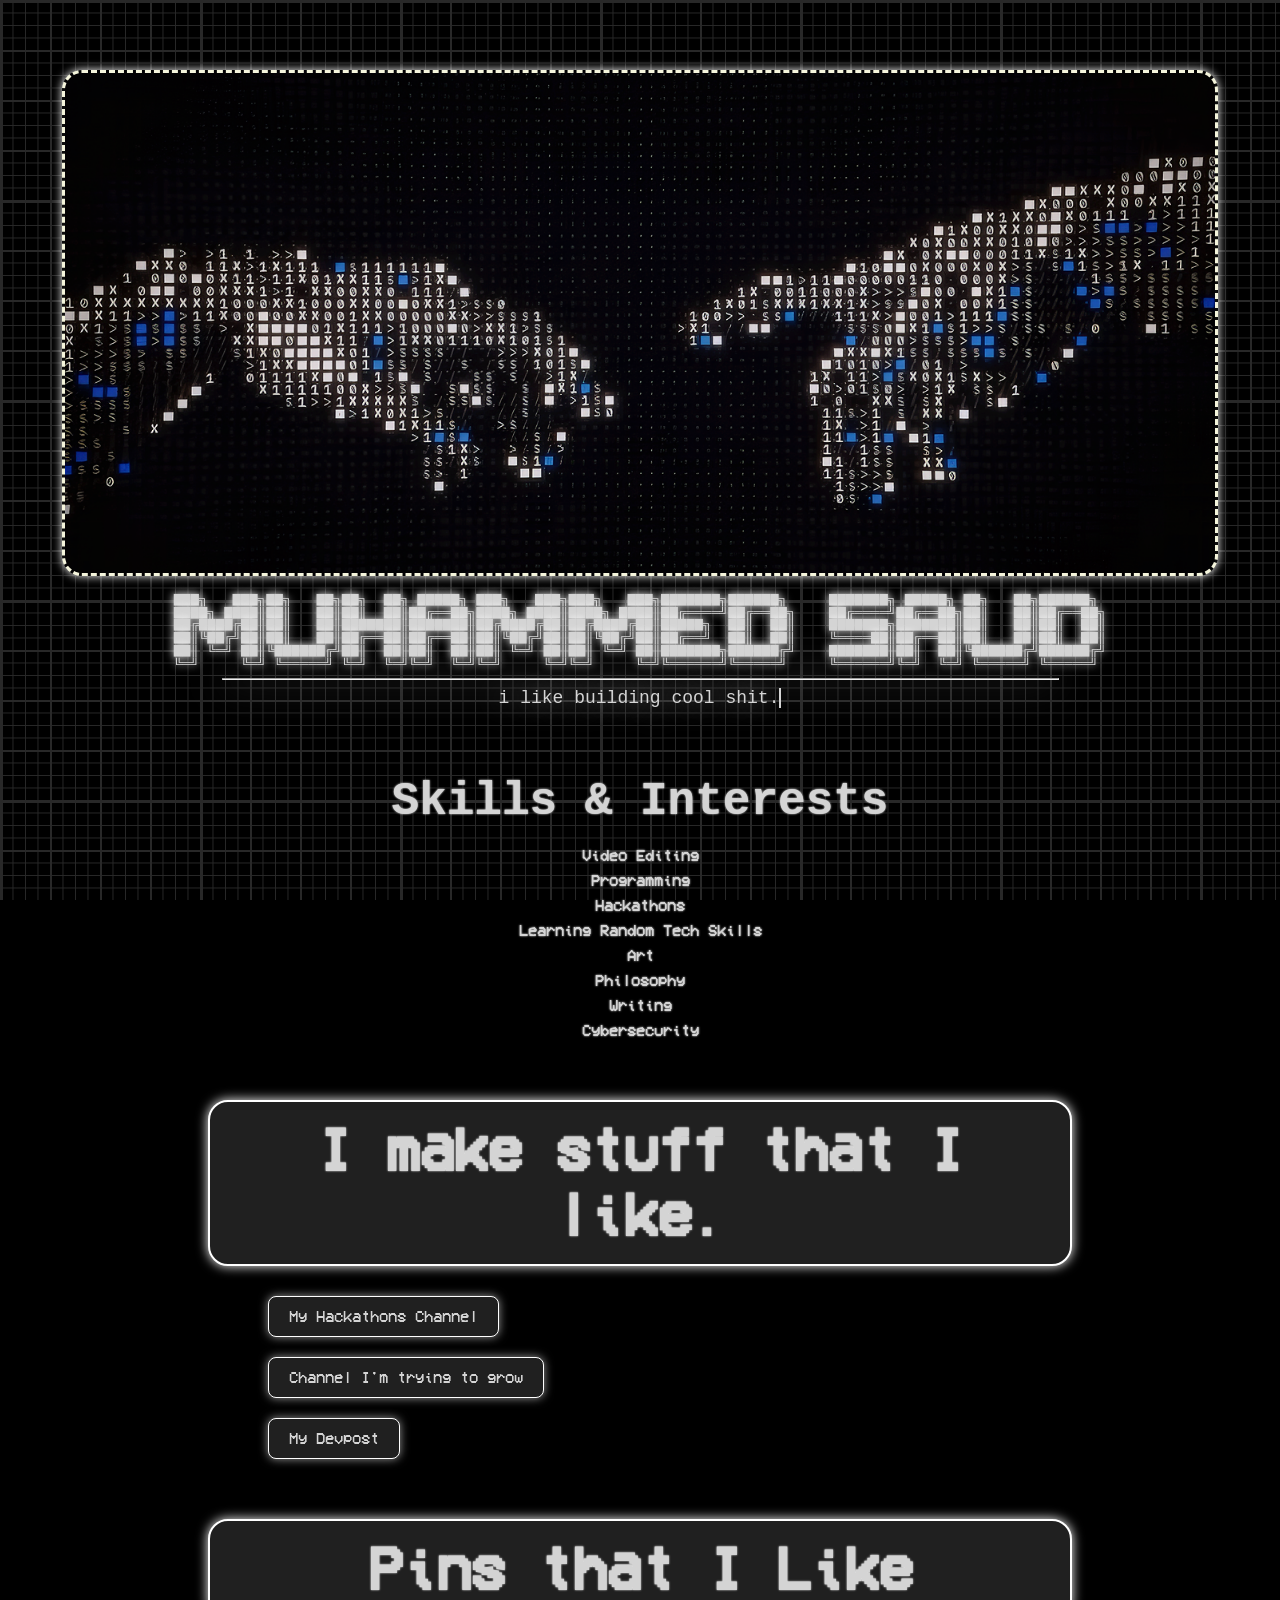
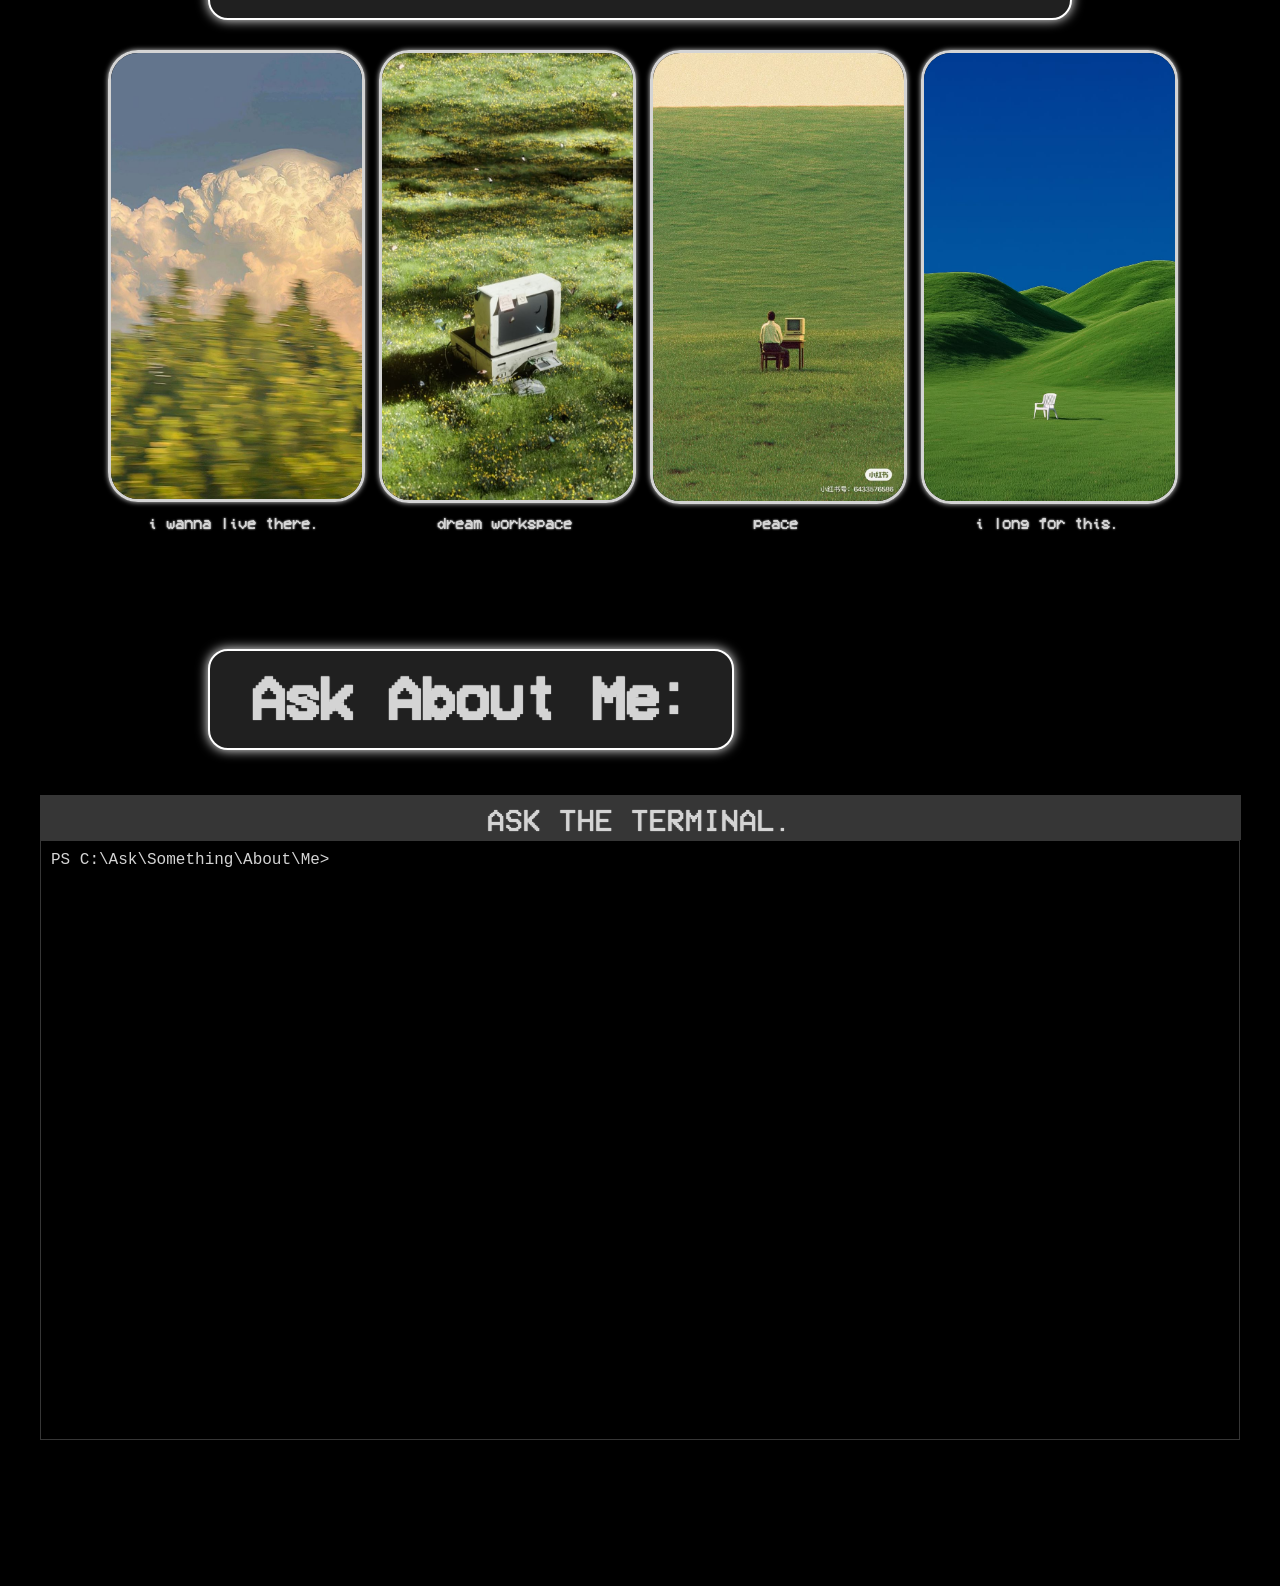
==== index.html @ 99e0d307 "Got the terminal working, Polishing" ====
<!DOCTYPE html>
<html>
    <head>
           <meta charset="UTF-8">
           <meta name="viewport" content="width=device-width, initial-scale=1.0">
        <title>Dark Mode Personal Website</title>
        <script src="index.js" defer></script>
        <style>
            @font-face {
                font-family: 'VCR OSD Mono';
                src: url(VCR_OSD_MONO_1.001.ttf) format('truetype');
                font-weight: normal;
                font-style: normal;
            }
            :root {
                --mouse-x: -1000px;
                --mouse-y: -1000px;
                --glow-opacity: 0;
            }
            p{
                margin:0;
                padding: 0;

            }
        html {
            background-color: #000000;
            background-image:   
                linear-gradient(to right, #282828 3px, transparent 3px),
                linear-gradient(to bottom, #282828 3px, transparent 3px),
                linear-gradient(to right, #282828 2px, transparent 2px),
                linear-gradient(to bottom, #282828 2px, transparent 2px),
                linear-gradient(to right, #282828 1.2px, transparent 1.2px),
                linear-gradient(to bottom, #282828 1.2px, transparent 1.2px);
            background-size: 200px 200px, 200px 200px, 50px 50px, 50px 50px, 12.5px 12.5px, 12.5px 12.5px;
            background-attachment: fixed;
            min-height: 100vh;
            position: relative;
        }

        /* The glowing overlay grid */
        html::before {
            content: '';
            position: fixed;
            inset: 0;
            pointer-events: none;
            z-index: -2;
            
            /* Thicker lines with a neon blue color */
            background-image: 
                linear-gradient(to right, #D4D4D4 2.5px, transparent 2.5px),
                linear-gradient(to bottom, #D4D4D4 2.5px, transparent 2.5px),
                linear-gradient(to right, #D4D4D4 1.7px, transparent 1.7px),
                linear-gradient(to bottom, #D4D4D4 1.7px, transparent 1.7px),
                linear-gradient(to right, #D4D4D4 0.5px, transparent 0.5px),
                linear-gradient(to bottom, #D4D4D4 0.5px, transparent 0.5px);
            background-size: 200px 200px, 200px 200px, 50px 50px, 50px 50px, 12.5px 12.5px, 12.5px 12.5px;
            background-attachment: fixed;

            /* The mask that creates the flashlight effect */
            mask-image: radial-gradient(circle 70px at var(--mouse-x) var(--mouse-y), black 10%, transparent 100%);
            -webkit-mask-image: radial-gradient(circle 70px at var(--mouse-x) var(--mouse-y), black 10%, transparent 100%);

            opacity: var(--glow-opacity);
            transition: opacity 0.7s ease;
        }

        /* Temporary text just to show the page works and can be clicked */
        body {
            padding-bottom: 15vh;
        }
            .coolimg{
                background-color: rgb(12,12,12);
                background-image: url("images/enhanced_Mini process vid of this shot for our recent Polsia animation with bttr_hlf.png");
                background-repeat: no-repeat;
                background-position: center;
                height: 500px;
                border-style: dashed;
                border-color:beige;
                display: block;
                max-width: 1150px;
                min-width: auto;
                object-position: center;
                align-items: center;
                margin: 0 auto;
                background-size: cover;
                box-shadow: 0px 0px 10px white;
                border-radius: 20px;
                animation: pulse 1.3s ease-out infinite;
            }
            @keyframes pulse{
                from, to{box-shadow: 0px 0px 10px white;}
                50%{box-shadow: 0px 0px 10px white;}
            }
            .coolimgdiv{
                object-position: center;
                align-items: center;   
                margin-top: 70px; 
                margin-bottom: 0px;
                
            }
            .time{
                color: rgb(0, 255, 0);
                font-family: Morganite;
                letter-spacing: 0px;
                text-decoration: dashed;
                font-size: 50px;
                font-weight:lighter;
                margin-left: auto;
                margin-right: auto;
            }
            .timediv{
                object-position: center;
                align-items: center;
                display: flex;
                flex: 1;
            }
            @keyframes slide {
                from{
                    transform: translateY(15%);
                    opacity: 0;
                }
                to{
                    transform: translateY(0);
                    opacity: 1;
                }
            }
            .namediv{
                display: flex;
                flex: 1;
                flex-direction: column;
                margin-left: auto;
                margin-right: auto;
                width: auto;
                justify-content: center;
            }
            .name{
                color: #D4D4D4;
                font-family: monospace;
                font-size: 14px;
                font-weight: 400;
                padding-top: -10px;
                padding-bottom: -5px;
                margin-top: -10px;
                margin-bottom: -40px;
                transform: scaleY(0.8);
                white-space: pre-wrap;
                text-shadow: 0px 0px 5px rgb(254, 254, 254);
                text-align: center;
                animation: name 1s ease-out infinite;
            }
                @keyframes name {
                from, to{ text-shadow:0px 0px 5px rgb(254, 254, 254);}
                50% { text-shadow: 0px 0px 15px rgb(254, 254, 254);}
            }
            .name:hover{
                cursor: pointer;
            }
            .line{
                width: 835px;
                color: #D4D4D4;
                box-shadow: 0px 0px 40px white;
            }
            .anim{
                animation-name: slide1;
                animation-duration: 0.20s;
                animation-timing-function: ease-out;
                padding-bottom: 50px;
            }
            @keyframes slide1{
                from{
                    transform: translateY(200%);
                    opacity: 0;
                }
                to{
                    transform: translateY(0);
                    opacity: 1;
                }
            }
                .name1{
                color: #D4D4D4;
                font-family: monospace;
                font-size: 11px;
                font-weight: 400;
                letter-spacing: 0px;
                text-shadow: 0px 0px 0 rgb(254, 254, 254);
                text-align: center;
                display: inline-block;
                border-right: 2px solid;
                animation: type 0.75s step-end infinite;
            }
                @keyframes type {
                from, to{ border-color: transparent}
                50% { border-color: #D4D4D4}
            }
            .und{
                text-shadow: 0px 0px 2px white;
            }
            .und:hover{
                text-decoration: underline;
                text-decoration-thickness: 1px;
                cursor:pointer;
            }
            .namediv1{
                width:auto;
                width: 100%;
                display:flex;
                justify-content: center;
                align-items: center;
                margin-left:auto;
                margin-right:auto;
                margin-bottom: -20px;
            }
            .namediv2{
                width:auto;
                width: 100%;
                display:flex;
                justify-content: center;
                align-items: center;
                margin-left:auto;
                margin-right:auto;
                margin-bottom: -20px;
                margin-top: 60px;
                justify-content: left;
                padding: 0;
            }
            .namediv2:hover{
                
            }
            .show{
                color: #D4D4D4;
                font-family: 'VCR OSD Mono';
                font-size: 16px;
                text-align: center;
                font-weight:500;
                    margin-bottom: 6px;
            }
            .text{
                color: #D4D4D4;
                background-color: rgb(32,32,32);
                box-shadow: 0px 0px 10px #969696;
                border-style: solid;
                display: flex;
                border-width: 1px;
                border-color: white;
                border-radius: 8px;
                padding: 10px 20px 10px 20px;
                margin-right: 10px;
                font-family: 'VCR OSD Mono';
                margin-bottom: 20px;
                font-size: 16px;
                transition: all 0.1s ease-out;
            }
            .text:hover{
                transform: translate(-3px, -3px);
                box-shadow: 0px 0px 17px white;
            }
            text:active{
                transform: translate(3px, 3px);
                box-shadow: 0px 0px 0px;
            }
            .buttons{
                padding-left: 220px;
                display: block;
                justify-content: left;
                color:#D4D4D4;
                flex: 1;
                margin-left: 40px;
                margin-top: 50px;
            }
            a {
                color: inherit;
                text-decoration: none;
            }
            .block{
                margin-bottom: 20px;
            }
            .name2{
                color: #D4D4D4;
                text-shadow: 0px 0px 1px rgb(254, 254, 254);
                text-align: center;
                display: inline-block;
                font-size: 60px; 
                font-family: 'VCR OSD Mono';
                letter-spacing: -1px;
                font-weight: 600;
                border-style: solid;
                border-radius: 20px;
                border-width: 2px;
                border-color: white;
                padding: 16px 40px 16px 40px;
                background-color: rgb(32,32,32);
                box-shadow: 0px 0px 12px white;
                transition: all 0.1s ease-out;
                width: 100%;
                margin-left: 200px;
                margin-right: 200px;
                animation: pulse 1.3s ease-out infinite;
                }
                @keyframes pulse{
                from, to{box-shadow: 0px 0px 16px white;}
                50%{box-shadow: 0px 0px 10px white;}
            }
            
            .name2:hover{
                transform: translate(-7px, -7px);
                box-shadow: 0px 0px 20px white;
                animation:freeze;
            }

            .pinsdiv{
                object-position: center;
                align-items: center;
                display: flex;
                margin-left: 100px;
                margin-right: 100px;
                margin-top: 50px;
            }
            .pins{
                align-items: center;
                justify-content: center;
                border-style: solid;
                object-fit: cover;
                width: 100%;
                border-color:#D4D4D4;
                border-width: 3px;
                border-radius: 30px;
                box-shadow: 0px 0px 5px #D4D4D4;
                animation-name: pulse;
                animation-timing-function: ease-out;
                animation: pins ease-out 1s infinite;
            }
            @keyframes pins{
                from, to{ box-shadow: 0px 0px 5px #D4D4D4; }
                50%{box-shadow: 0px 0px 15px #D4D4D4;}
            }
            .pinsdivin{
                display: grid;
                grid-template-columns: 1fr 1fr 1fr 1fr;
                column-gap: 20px;
            }
            .pinsdivin1{
                display: flex;
                flex: 1;
                justify-content:space-evenly;
                flex-direction: row;
            }
            .about{
                font-family: 'VCR OSD Mono';
                color: #D4D4D4;
                font-size: 18px;
                text-align: center;
                display: flex;
                margin-left: 200px;
            }
            .terminal{
                background-color: #000000;
                border-color: #363636;
                border-width: 1px;
                display: inline-block;
                border-style: solid;
                min-width: 1200px;
                max-width: 1200px;
                height: 600px;
                color: white;
                font-family: monospace;
                overflow-y: auto;
                box-sizing: border-box;
                padding: clamp(4px 1vw 20px);
                padding-top: 10px;
                
            }
            .termdiv{
                display: flex;
                object-position: center;
                justify-content: center;
                align-items: center;
                flex-direction: row;
                margin-top: 0px;
            }
            .termdiv1{
                height: 45px;
                width: 1201px;
                background-color: #363636;
                display: flex;
                flex-direction: row;
                justify-content: center;
                border-style: solid;
                border-color: #363636;
                border-width: 0px;
            }
            .termout{
                display: flex;
                flex-direction: row;
                justify-content: center;
                margin-top: 65px;
            }
            .termhead{
                font-family: 'VCR OSD Mono';
                color: #D4D4D4;
                text-align: center;
                font-size: 30px;
                font-weight: lighter;
                padding-top: 9px;
                text-shadow: 0px 0px 1px white;
            }
            .inputline{
                display: flex;
                flex-direction: row;
                align-items: flex-start;
                width: 100%;
                height: auto;
                min-width: 0;
                padding-right: 0px;
                max-width: 1150px;
            }
            .prefix{
                color: #D4D4D4;
                font-family: monospace;
                font-size: 16px;
                margin-left: 10px;
            }
            .enter{
                background-color: black;
                font-family: monospace;
                color: #D4D4D4;
                border: none;
                flex-grow: 1;
                outline: none;
                font-size: 16px;
                resize:none;
                margin: 0;
                padding: 0;
                overflow: hidden;
                height: 200px;
                padding-left: 10px;
            }
            .enter:active{
                border: none;
            }
            .past{
                color: #D4D4D4;
                font-family: monospace;
                font-size: 16px;
                padding-left: 10px;

            }
        </style>
    </head>
    <body>
        <div class="coolimgdiv"><header class="coolimg">
            <div class="timediv"><p class="time"></p>
        </header></div>

        <div class="anim"><div class="namediv"><p class="name" style="
        text-shadow: 0px 0px 10px white;">
███╗   ███╗██╗   ██╗██╗  ██╗ █████╗ ███╗   ███╗███╗   ███╗███████╗██████╗     ███████╗ █████╗ ██╗   ██╗██████╗ 
████╗ ████║██║   ██║██║  ██║██╔══██╗████╗ ████║████╗ ████║██╔════╝██╔══██╗    ██╔════╝██╔══██╗██║   ██║██╔══██╗
██╔████╔██║██║   ██║███████║███████║██╔████╔██║██╔████╔██║█████╗  ██║  ██║    ███████╗███████║██║   ██║██║  ██║
██║╚██╔╝██║██║   ██║██╔══██║██╔══██║██║╚██╔╝██║██║╚██╔╝██║██╔══╝  ██║  ██║    ╚════██║██╔══██║██║   ██║██║  ██║
██║ ╚═╝ ██║╚██████╔╝██║  ██║██║  ██║██║ ╚═╝ ██║██║ ╚═╝ ██║███████╗██████╔╝    ███████║██║  ██║╚██████╔╝██████╔╝
╚═╝     ╚═╝ ╚═════╝ ╚═╝  ╚═╝╚═╝  ╚═╝╚═╝     ╚═╝╚═╝     ╚═╝╚══════╝╚═════╝     ╚══════╝╚═╝  ╚═╝ ╚═════╝ ╚═════╝ 
                                                                                                                                                                                                                                           
        </p>
        <hr class="line"></div>
        <div class="namediv1">
        <p class="name1" style="
        font-size: 18px;">
        <span class="und" style="
        text-shadow: 0px 0px 30px white;">i</span>
        <span class="und" style="
        text-shadow: 0px 0px 30px white;">like</span> 
        <span class="und" style="
        text-shadow: 0px 0px 30px white;">building</span> 
        <span class="und" style="
        text-shadow: 0px 0px 30px white;">cool</span> 
        <span class="und" style="
        text-shadow: 0px 0px 30px white;">shit.</span></p>
        </div>
        </div>

        <div><div class="namediv1"><h2 style="
            color: #D4D4D4;
            font-family: monospace;
            font-size: 46px;
            text-align: center;
            font-weight:700;">
        <span class="und">Skills</span> <span class="und">&</span> <span class="und">Interests</span>
        </h2>
        </div>
        <p class="show"><span class="und">Video Editing</span></p>
        <p class="show"><span class="und">Programming</span></p>
        <p class="show"><span class="und">Hackathons</span></p>
        <p class="show"><span class="und">Learning Random Tech Skills</span></p>
        <p class="show"><span class="und">Art</span></p>
        <p class="show"><span class="und">Philosophy</span></p>
        <p class="show"><span class="und">Writing</span></p>
        <p class="show"><span class="und">Cybersecurity</span></p>

        <div style="
        margin-top: 60px;">
            <div class="namediv2">
        <p class="name2">
        <span class="und">I</span>
        <span class="und">make</span>
        <span class="und">stuff</span>
        <span class="und">that</span>
        <span class="und">I</span>
        <span class="und">like.</span></p></div>

        <div class="buttons">
            <div class="block">
                <div><button class="text"><a target="_blank" href="https://www.youtube.com/@SilentVelocity01">My Hackathons Channel</a></button></div>
            </div>
            <div>
            <button class="text"><a href="https://www.youtube.com/@FaxOriginal" target="_blank">Channel I'm trying to grow</a></button>
            </div>
            <div><button class="text"><a href="https://devpost.com/rightrider0503?ref_content=user-portfolio&ref_feature=portfolio&ref_medium=global-nav&_gl=1*zfis6b*_gcl_au*ODEyMDQ2NTUwLjE3ODM4NTU0Mzk.*_ga*MTE3MjkwOTc1LjE3ODM4NTU0Mzk.*_ga_0YHJK3Y10M*czE3ODY3MjY1MzIkbzQ0JGcxJHQxNzg2NzI3OTM0JGo2MCRsMCRoMA.." target="_blank">My Devpost</a></div></buttom>
        </div>
        </div>
        </div>
        </div>
        
                <div style="
        margin-top: 60px;">
            <div class="namediv2">
        <p class="name2">
        <span class="und">Pins</span>
        <span class="und">that</span>
        <span class="und">I</span>
        <span class="und">Like</span></p></div>
    
        <div class="pinsdiv"><div class="pinsdivin">
            <img class="pins" style="animation: pins ease-out 0.5s infinite;" src="pins/1010002653975473894.jpg">
            <img class="pins" style="animation: pins ease-out 0.7s infinite;" src="pins/Ecopunk.jpg">
            <img class="pins" style="animation: pins ease-out 0.9s infinite;" src="pins/262545853275203268.jpg">
            <img class="pins" style="animation: pins ease-out 1.1s infinite;" src="pins/1112318807988092615.jpg">
            <p class="show" style="margin-top: 10px;"><span class="und">i wanna live there.</span></p>
            <p class="show" style="margin-top: 10px;"><span class="und">dream workspace</span></p>
            <p class="show" style="margin-top: 10px;"> <span class="und">peace</span></p>
            <p class="show" style="margin-top: 10px;"> <span class="und">i long for this.</span></p>
        </div>
        </div>
        </div>
        <div class="pinsdiv"><div class="pinsdivin1">
        </div>
        </div>

        <div class="namediv2">
            <p class="name2" style="width:auto;
            object-position: center;">Ask About Me:</p>
        </div>
        <div class="termout"><div class="termdiv1">
            <p class="termhead">ASK THE TERMINAL.</p>
        </div>
        </div>
        <div class="termdiv"><div class="terminal" id="terminalLog">
            <div class="inputline" id="activeInputRow">
                <span class="prefix">PS C:\Ask\Something\About\Me> </span><textarea class="enter" type="text" id="userInput"></textarea>
            </div></div>
        </div>
        </div>

    </body>
</html>
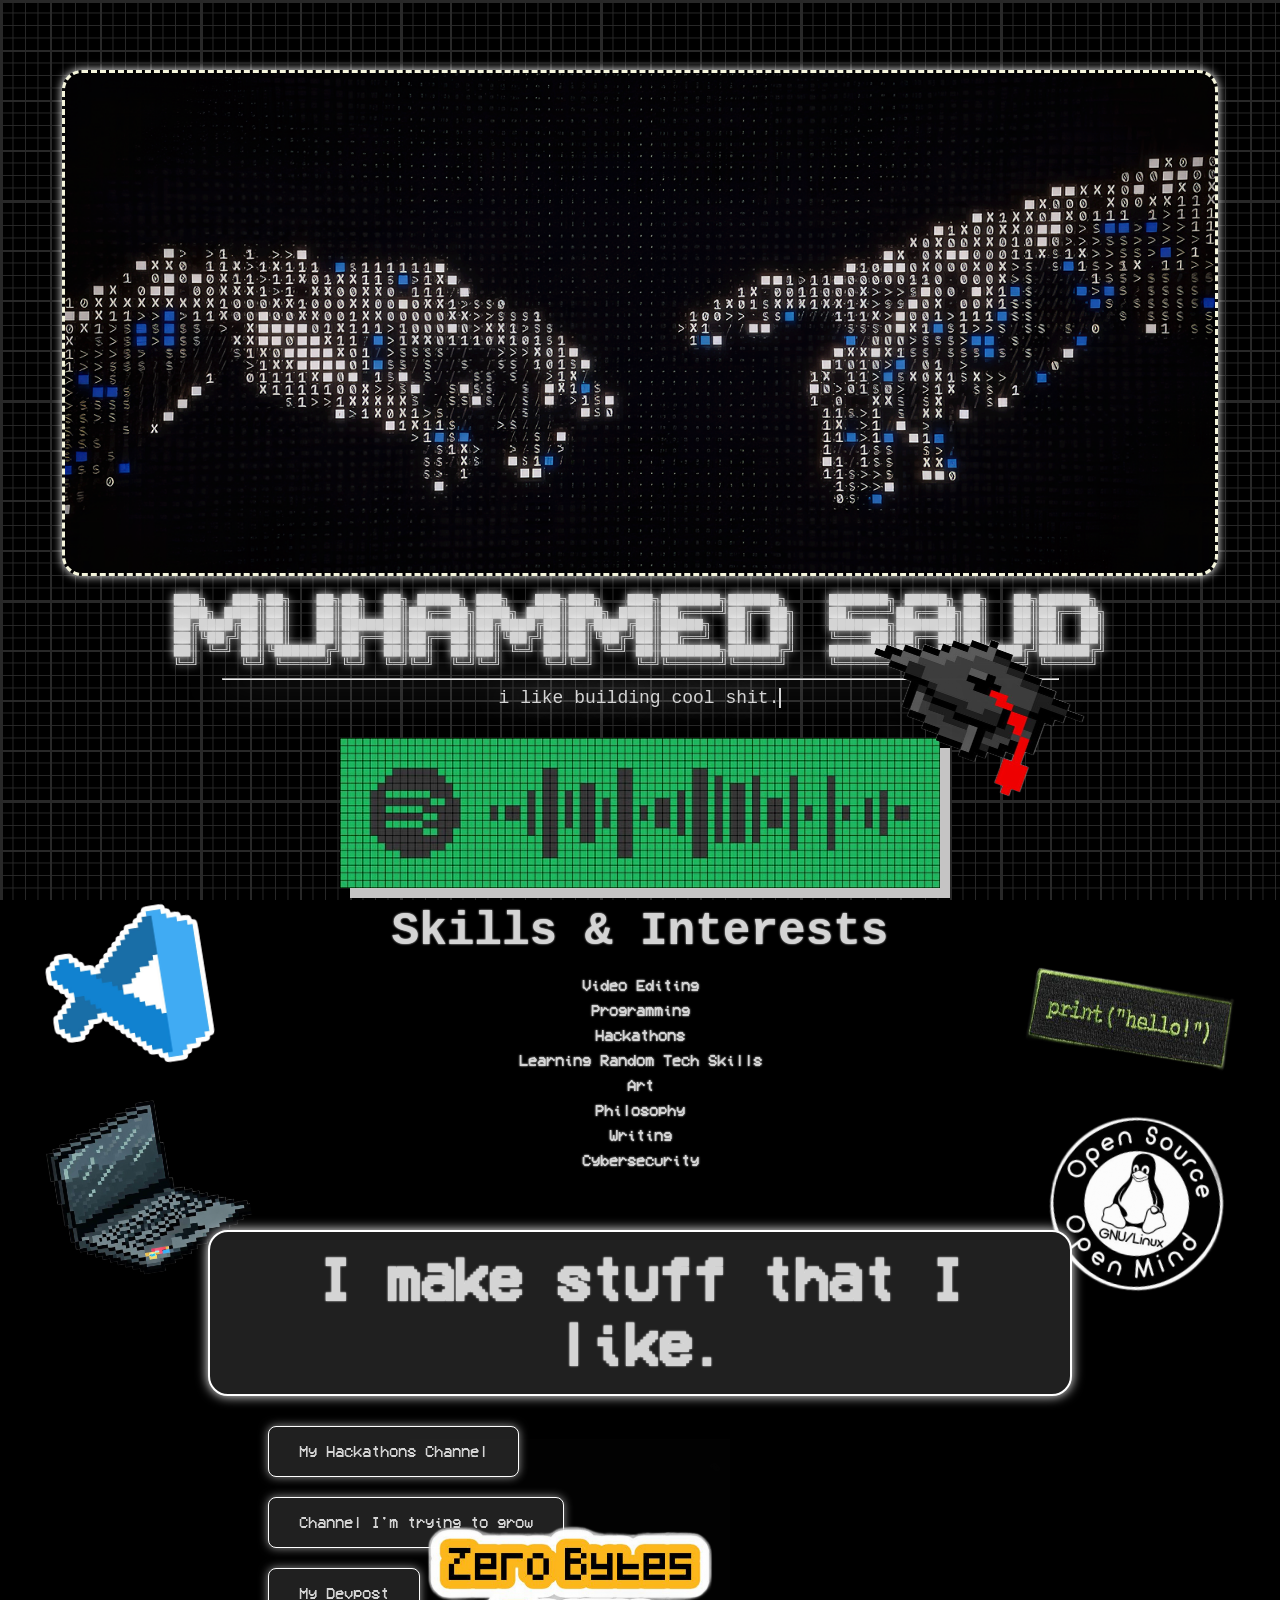
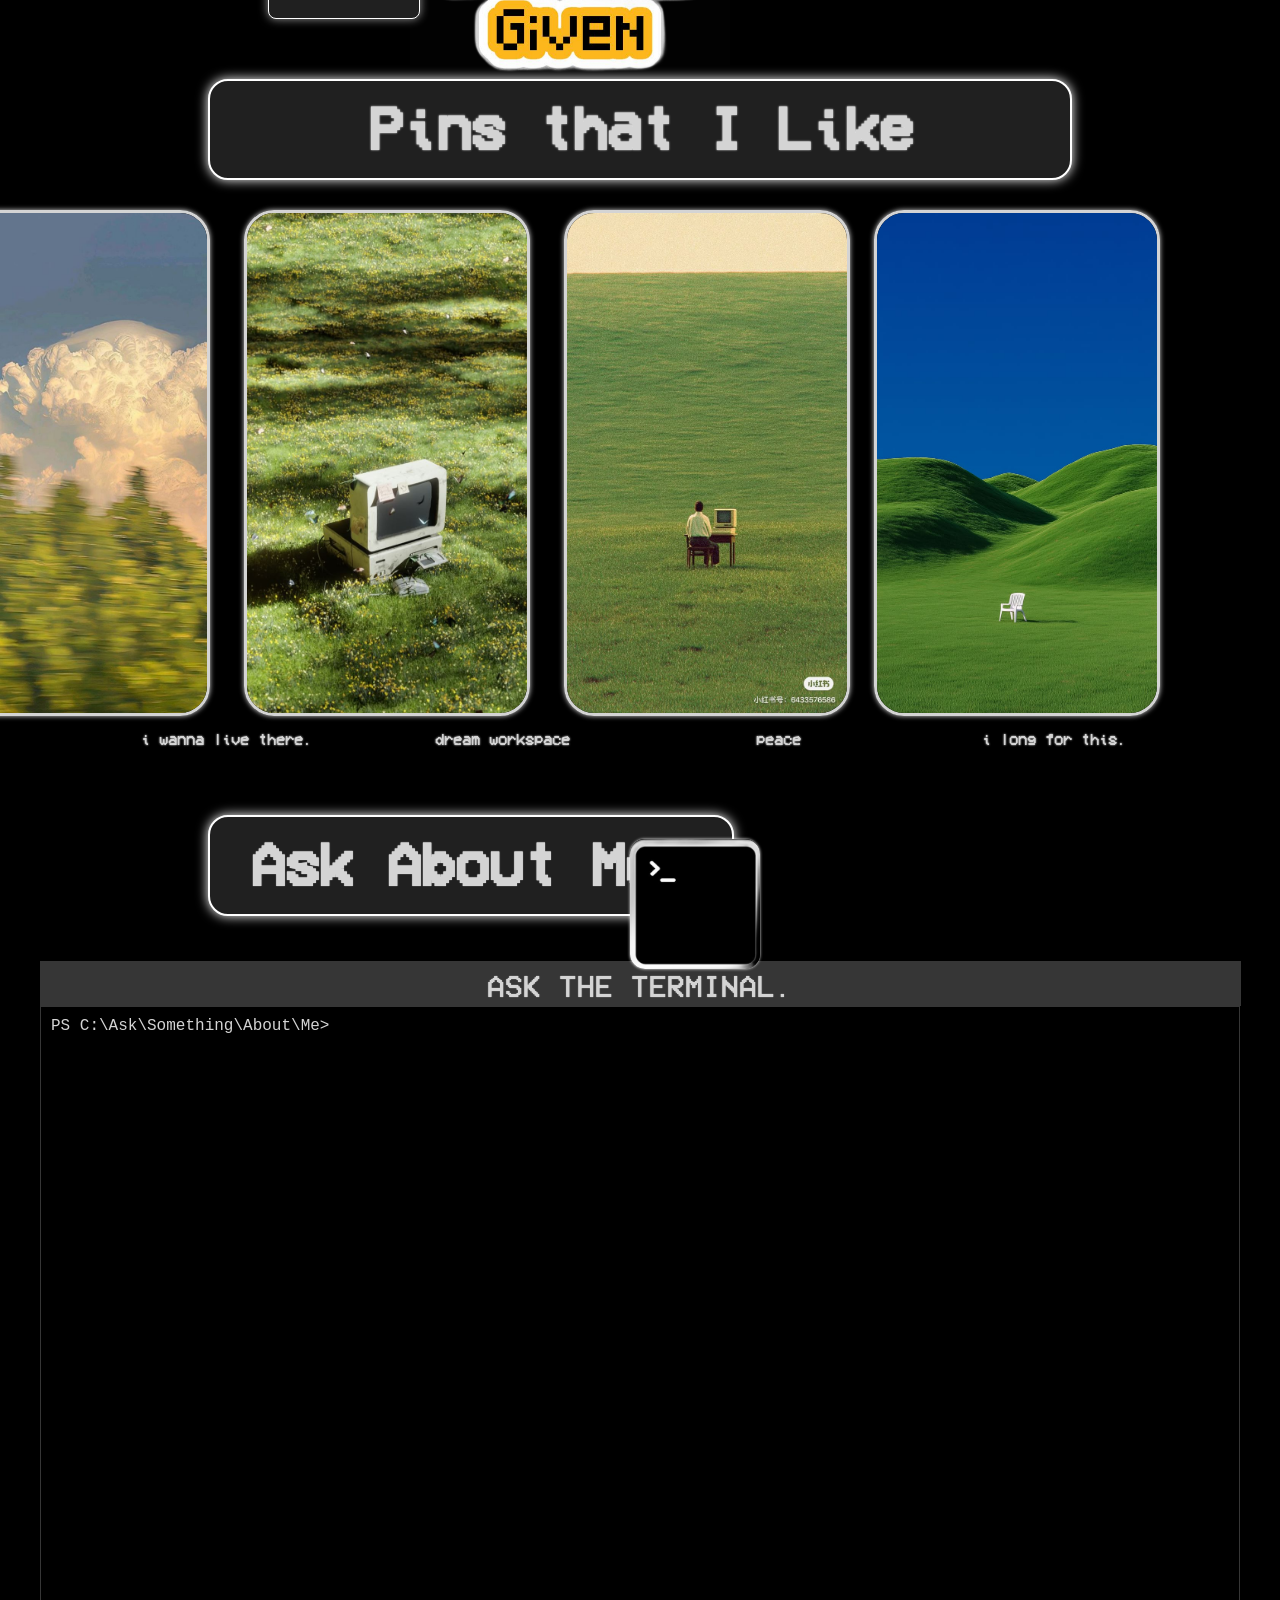
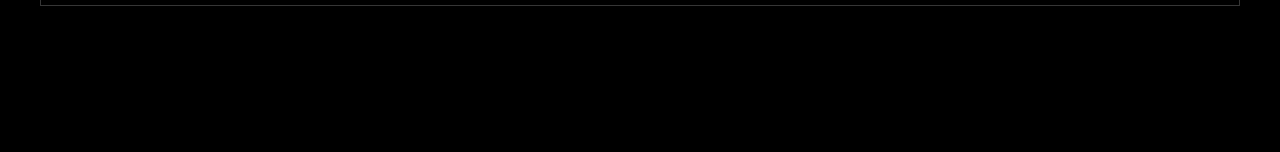
==== commit a04e61c7: "Heavy Polish" ====
--- a/index.html
+++ b/index.html
@@ -223,9 +223,6 @@
                 justify-content: left;
                 padding: 0;
             }
-            .namediv2:hover{
-                
-            }
             .show{
                 color: #D4D4D4;
                 font-family: 'VCR OSD Mono';
@@ -243,7 +240,7 @@
                 border-width: 1px;
                 border-color: white;
                 border-radius: 8px;
-                padding: 10px 20px 10px 20px;
+                padding: 15px 30px 15px 30px;
                 margin-right: 10px;
                 font-family: 'VCR OSD Mono';
                 margin-bottom: 20px;
@@ -295,6 +292,7 @@
                 margin-left: 200px;
                 margin-right: 200px;
                 animation: pulse 1.3s ease-out infinite;
+                transform: rotate(0deg);
                 }
                 @keyframes pulse{
                 from, to{box-shadow: 0px 0px 16px white;}
@@ -302,9 +300,10 @@
             }
             
             .name2:hover{
-                transform: translate(-7px, -7px);
+                transform: translate(-10px, -10px);
                 box-shadow: 0px 0px 20px white;
                 animation:freeze;
+                transform: rotate(-1deg);
             }
 
             .pinsdiv{
@@ -315,20 +314,83 @@
                 margin-right: 100px;
                 margin-top: 50px;
             }
-            .pins{
-                align-items: center;
-                justify-content: center;
-                border-style: solid;
-                object-fit: cover;
-                width: 100%;
-                border-color:#D4D4D4;
+            .pins1{
+                position: absolute;
+                width: 280px;
+                height: 500px;
+                transition: all 0.2s;   
+                right: 1070px;
+                  border-style: solid;
                 border-width: 3px;
                 border-radius: 30px;
-                box-shadow: 0px 0px 5px #D4D4D4;
+                box-shadow: 0px 0px 5px #D4D4D4; 
+                border-color:#D4D4D4;   
                 animation-name: pulse;
                 animation-timing-function: ease-out;
-                animation: pins ease-out 1s infinite;
-            }
+                animation: pins ease-out 1s infinite;          
+            }
+                .pins2{
+                position: absolute;
+                width: 280px;
+                height: 500px;
+                transition: all 0.2s;
+                right: 750px;     
+                  border-style: solid;
+                border-width: 3px;
+                border-radius: 30px;
+                box-shadow: 0px 0px 5px #D4D4D4; 
+                border-color:#D4D4D4; 
+                animation-name: pulse;
+                animation-timing-function: ease-out;
+                animation: pins ease-out 1s infinite;      
+            }
+                .pins3{
+                position: absolute;
+                width: 280px;
+                height: 500px;
+                transition: all 0.2s;  
+                right: 430px; 
+                  border-style: solid;
+                border-width: 3px;
+                border-radius: 30px;
+                box-shadow: 0px 0px 5px #D4D4D4; 
+                border-color:#D4D4D4;   
+                animation-name: pulse;
+                animation-timing-function: ease-out;
+                animation: pins ease-out 1s infinite;         
+            }
+                .pins4{
+                position: absolute;
+                width: 280px;
+                height: 500px;
+                transition: all 0.2s;   
+                right: 120px;
+                border-style: solid;
+                border-width: 3px;
+                border-radius: 30px;
+                box-shadow: 0px 0px 5px #D4D4D4; 
+                border-color:#D4D4D4;    
+                animation-name: pulse;
+                animation-timing-function: ease-out;
+                animation: pins ease-out 1s infinite;    
+            }
+            .pins1:hover,
+            .pins2:hover {
+                width: 290px;
+                height: 510px;
+                transform: rotate(2deg);
+                animation: freeze;
+                box-shadow: 0px 0px 35px #D4D4D4; 
+            }
+            .pins3:hover,
+            .pins4:hover{
+                width: 290px;
+                height: 510px;
+                transform: rotate(-2deg);
+                animation: freeze;
+                box-shadow: 0px 0px 35px #D4D4D4; 
+            }
+
             @keyframes pins{
                 from, to{ box-shadow: 0px 0px 5px #D4D4D4; }
                 50%{box-shadow: 0px 0px 15px #D4D4D4;}
@@ -336,7 +398,8 @@
             .pinsdivin{
                 display: grid;
                 grid-template-columns: 1fr 1fr 1fr 1fr;
-                column-gap: 20px;
+                column-gap: 40px;
+                width: 100%
             }
             .pinsdivin1{
                 display: flex;
@@ -442,7 +505,161 @@
                 font-family: monospace;
                 font-size: 16px;
                 padding-left: 10px;
-
+            }
+            .sticker1{
+                position: absolute;
+                height: 160px;
+                width: 160px;
+                transform: rotate(-9deg);
+                bottom: 2280px;
+                left: 48px;
+                transition: all 0.1s;
+            }
+            .sticker1:hover{
+                transform: rotate(-17deg);
+                height: 180px;
+                width: 180px;
+            }
+            .sticker2{
+                position: absolute;
+                height: 200px;
+                width: 200px;
+                transform: rotate(-9deg);
+                bottom: 2050px;
+                left: 48px;
+                transition: all 0.1s;
+            }
+            .sticker2:hover{
+                transform: rotate(-18deg);
+                height: 230px;
+                width: 230px;
+            }
+            .sticker3{
+                position: absolute;
+                height: 220px;
+                width: 220px;
+                transform: rotate(9deg);
+                bottom: 2220px;
+                right: 40px;
+                transition: all 0.1s;
+                background: transparent;
+                border-radius: 100%;
+            }
+            .sticker3:hover{
+                transform: rotate(17deg);
+                height: 230px;
+                width: 230px;
+            }
+            .sticker4{
+                position: absolute;
+                height: 190px;
+                width: 190px;
+                transform: rotate(9deg);
+                bottom: 2050px;
+                right: 48px;
+                transition: all 0.1s;
+            }
+            .sticker4:hover{
+                transform: rotate(17deg);
+                height: 220px;
+                width: 220px;
+            }
+            .sticker5{
+                position: absolute;
+                height: 320px;
+                width: 320px;
+                transform: rotate(0deg);
+                bottom: 1590px;
+                right: 550px;
+                transition: all 0.1s;
+                
+            }
+            .sticker5:hover{
+                transform: rotate(0deg);
+                height: 330px;
+                width: 330px;
+            }
+            .sticker6{
+                position: absolute;
+                height: 130px;
+                width: 130px;
+                transform: rotate(0deg);
+                bottom: 780px;
+                right: 520px;
+                transition: all 0.1s;
+                box-shadow: 0px 0px 3px #FFFFFF;
+                border-style: none;
+                border-color: transparent;
+                border-radius: 15px;
+            }
+            .sticker6:hover{
+                height: 150px;
+                width: 150px;
+                transform: rotate(3deg);
+                box-shadow: 0px 0px 9px #FFFFFF;
+            }
+            .sticker7{
+                position: absolute;
+                height: 170px;
+                width: 255px;
+                transform: rotate(0deg);
+                bottom: 2200px;
+                right: 180px;
+                transition: all 0.1s;
+            }
+            .sticker7:hover{
+             height: 190px;
+                width: 275px;
+                transform: rotate(3deg);
+            }
+            .sticker8{
+                position: absolute;
+                height: 170px;
+                width: 255px;
+                transform: rotate(20deg);
+                bottom: 2560px;
+                right: 170px;
+                transition: all 0.1s;
+            }
+            .sticker8:hover{
+                height: 190px;
+                width: 275px;
+                transform: rotate(20deg);
+            }
+            .sticker9{
+                position: absolute;
+                height: 85px;
+                width: 85px;
+                transform: rotate(-20deg);
+                bottom: 2337px;
+                left: 462px;
+                transition: all 0.1s;
+            }
+            .sticker9:hover{
+                transform: rotate(0deg);
+            }
+            .sticker9:active{
+                width: 75px;
+                height: 75px;
+                bottom: 2342px;
+                left: 466px;
+            }
+            .box{
+                display: inline-flex;
+                position: absolute;
+                height: 500px;
+                width: 500px;
+            }
+            .music{
+                width: 600px;
+                height: 150px;
+                display: inline-block;
+                box-shadow: 10px 10px 0px #c5c4c4;
+            }
+            .musicdiv{
+                display: flex;
+                justify-content: center;
+                margin-bottom: -20px;
             }
         </style>
     </head>
@@ -462,6 +679,8 @@
                                                                                                                                                                                                                                            
         </p>
         <hr class="line"></div>
+        
+        <img  class="sticker8" src="images/removed-background (9).png">
         <div class="namediv1">
         <p class="name1" style="
         font-size: 18px;">
@@ -477,7 +696,8 @@
         text-shadow: 0px 0px 30px white;">shit.</span></p>
         </div>
         </div>
-
+        <audio id="song" src="images/social.mp3"></audio>
+        <div class="musicdiv"><img id="songbutton" onclick="toggleMusic()" class="music" src="images/1067282812327490052.jpg"></div>
         <div><div class="namediv1"><h2 style="
             color: #D4D4D4;
             font-family: monospace;
@@ -495,6 +715,13 @@
         <p class="show"><span class="und">Philosophy</span></p>
         <p class="show"><span class="und">Writing</span></p>
         <p class="show"><span class="und">Cybersecurity</span></p>
+
+        <div class="polaroidiv">
+            <div class="polaroid"><img class="sticker1" src="images/8-Bit Vs Code Sticker.png"> </div>
+            <div class="polaroid"><img class="sticker2" src="images/removed-background (1).png"></div>
+            <div class="polaroid"><img class="sticker3" src="images/removed-background.png"></div>
+            <div class="polaroid"><img class="sticker4" src="images/removed-background (4).png"></div>
+        </div>
 
         <div style="
         margin-top: 60px;">
@@ -506,7 +733,7 @@
         <span class="und">that</span>
         <span class="und">I</span>
         <span class="und">like.</span></p></div>
-
+            
         <div class="buttons">
             <div class="block">
                 <div><button class="text"><a target="_blank" href="https://www.youtube.com/@SilentVelocity01">My Hackathons Channel</a></button></div>
@@ -519,6 +746,7 @@
         </div>
         </div>
         </div>
+        <div class="polaroid"><img class="sticker5" src="images/removed-background (6).png"></div>
         
                 <div style="
         margin-top: 60px;">
@@ -529,19 +757,18 @@
         <span class="und">I</span>
         <span class="und">Like</span></p></div>
     
-        <div class="pinsdiv"><div class="pinsdivin">
-            <img class="pins" style="animation: pins ease-out 0.5s infinite;" src="pins/1010002653975473894.jpg">
-            <img class="pins" style="animation: pins ease-out 0.7s infinite;" src="pins/Ecopunk.jpg">
-            <img class="pins" style="animation: pins ease-out 0.9s infinite;" src="pins/262545853275203268.jpg">
-            <img class="pins" style="animation: pins ease-out 1.1s infinite;" src="pins/1112318807988092615.jpg">
-            <p class="show" style="margin-top: 10px;"><span class="und">i wanna live there.</span></p>
-            <p class="show" style="margin-top: 10px;"><span class="und">dream workspace</span></p>
-            <p class="show" style="margin-top: 10px;"> <span class="und">peace</span></p>
-            <p class="show" style="margin-top: 10px;"> <span class="und">i long for this.</span></p>
-        </div>
-        </div>
-        </div>
-        <div class="pinsdiv"><div class="pinsdivin1">
+        <div class="pinsdiv" style=""><div class="pinsdivin">
+            <img class="pins1" src="pins/1010002653975473894.jpg">
+            <img class="pins2" src="pins/Ecopunk.jpg">
+            <img class="pins3" src="pins/262545853275203268.jpg">
+            <img class="pins4" src="pins/1112318807988092615.jpg">
+            <p class="show" style="margin-top: 520px;"><span class="und">i wanna live there.</span></p>
+            <p class="show" style="margin-top: 520px;"><span class="und">dream workspace</span></p>
+            <p class="show" style="margin-top: 520px;"> <span class="und">peace</span></p>
+            <p class="show" style="margin-top: 520px;"> <span class="und">i long for this.</span></p>
+        </div>
+        </div>
+        </div>
         </div>
         </div>
 
@@ -549,16 +776,18 @@
             <p class="name2" style="width:auto;
             object-position: center;">Ask About Me:</p>
         </div>
-        <div class="termout"><div class="termdiv1">
+        <div class="box>">    <div class="termout"><div class="termdiv1">
             <p class="termhead">ASK THE TERMINAL.</p>
         </div>
         </div>
+        
+        <div class="polaroid"><img class="sticker6" src="images/removed-background (2) (1).png"></div>
         <div class="termdiv"><div class="terminal" id="terminalLog">
             <div class="inputline" id="activeInputRow">
                 <span class="prefix">PS C:\Ask\Something\About\Me> </span><textarea class="enter" type="text" id="userInput"></textarea>
             </div></div>
         </div>
-        </div>
+        </div></div>
 
     </body>
 </html>
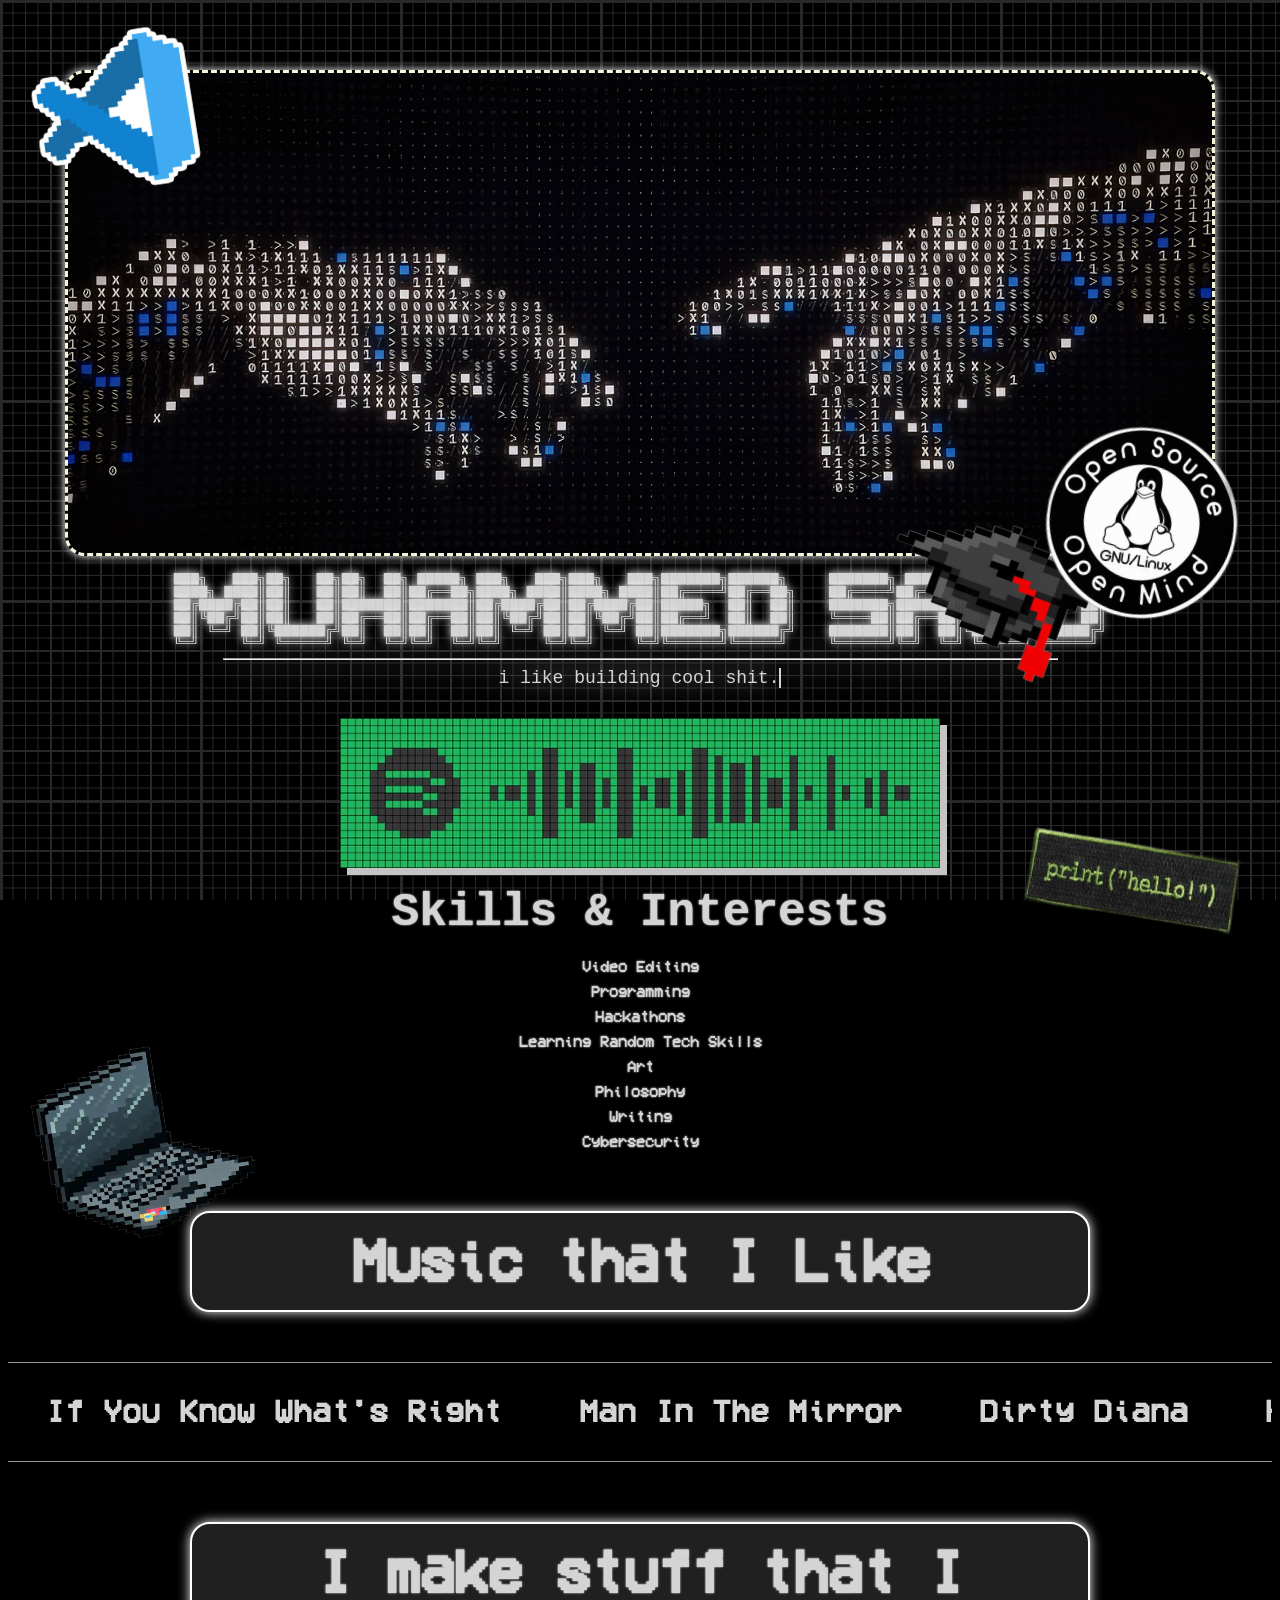
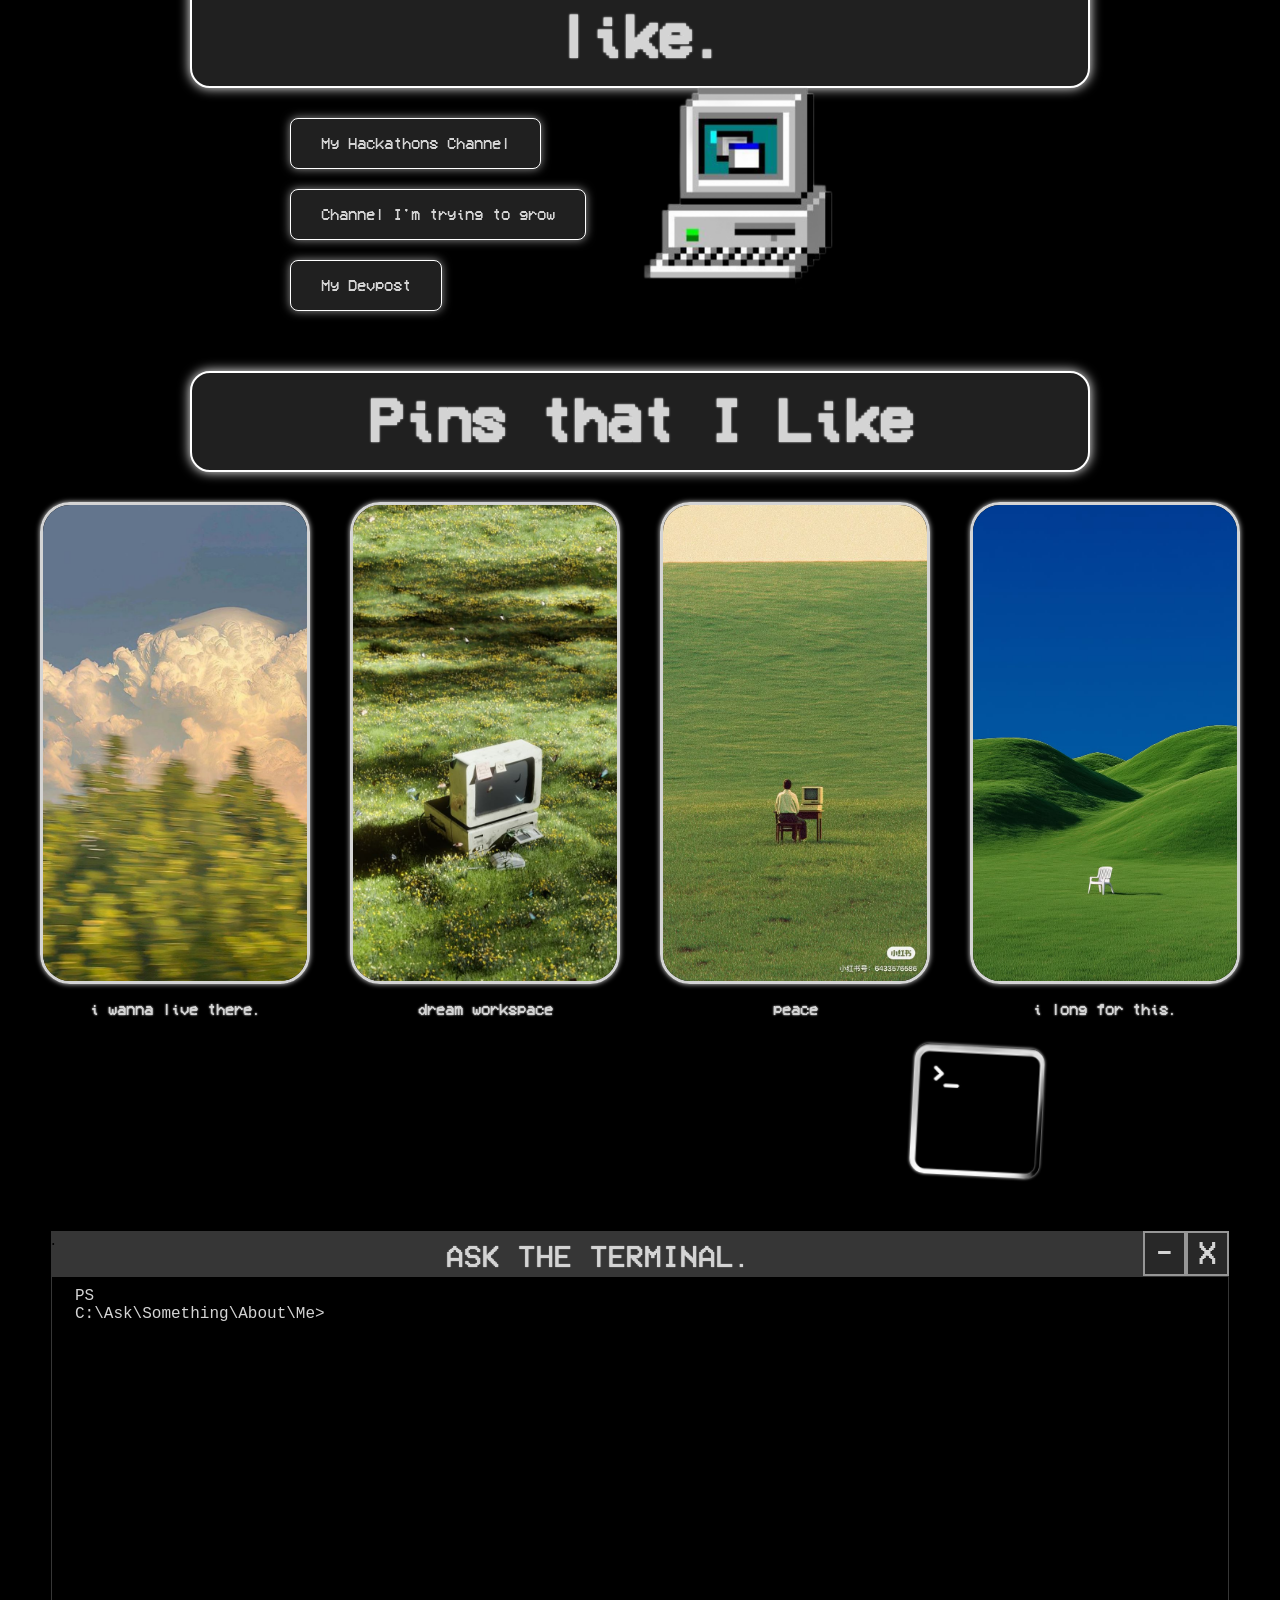
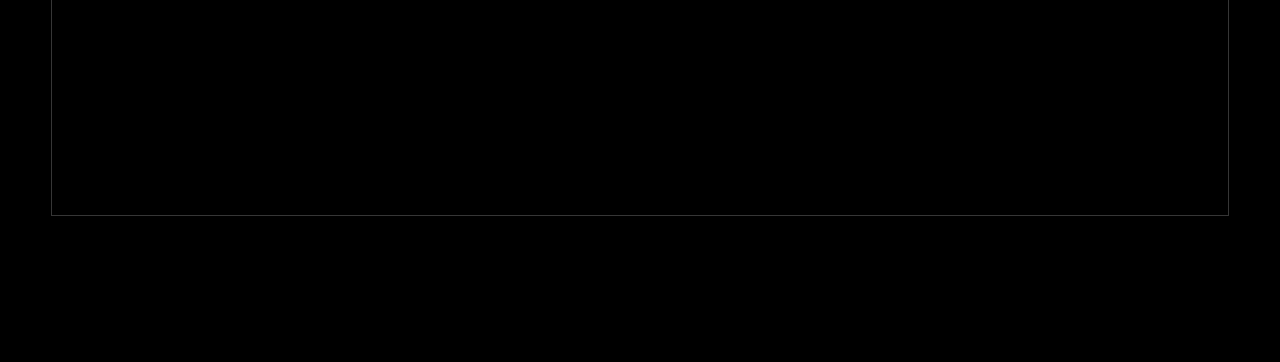
==== commit 7fdfc54d: "Added Scroll to Reveal, Polishing" ====
--- a/index.html
+++ b/index.html
@@ -6,6 +6,12 @@
         <title>Dark Mode Personal Website</title>
         <script src="index.js" defer></script>
         <style>
+            .hide-scrollbar {
+                &::-webkit-scrollbar {
+                display: none; }
+                -ms-overflow-style: none;
+                scrollbar-width: none;
+            }
             @font-face {
                 font-family: 'VCR OSD Mono';
                 src: url(VCR_OSD_MONO_1.001.ttf) format('truetype');
@@ -16,13 +22,19 @@
                 --mouse-x: -1000px;
                 --mouse-y: -1000px;
                 --glow-opacity: 0;
+                --marquee-speed: 20s;
             }
             p{
                 margin:0;
                 padding: 0;
 
             }
+            *, *::before, *::after {
+                box-sizing: border-box;
+            }
         html {
+            overflow-x: hidden;
+            width: 100%;
             background-color: #000000;
             background-image:   
                 linear-gradient(to right, #282828 3px, transparent 3px),
@@ -37,15 +49,13 @@
             position: relative;
         }
 
-        /* The glowing overlay grid */
         html::before {
             content: '';
             position: fixed;
             inset: 0;
             pointer-events: none;
             z-index: -2;
-            
-            /* Thicker lines with a neon blue color */
+        
             background-image: 
                 linear-gradient(to right, #D4D4D4 2.5px, transparent 2.5px),
                 linear-gradient(to bottom, #D4D4D4 2.5px, transparent 2.5px),
@@ -56,7 +66,6 @@
             background-size: 200px 200px, 200px 200px, 50px 50px, 50px 50px, 12.5px 12.5px, 12.5px 12.5px;
             background-attachment: fixed;
 
-            /* The mask that creates the flashlight effect */
             mask-image: radial-gradient(circle 70px at var(--mouse-x) var(--mouse-y), black 10%, transparent 100%);
             -webkit-mask-image: radial-gradient(circle 70px at var(--mouse-x) var(--mouse-y), black 10%, transparent 100%);
 
@@ -64,8 +73,8 @@
             transition: opacity 0.7s ease;
         }
 
-        /* Temporary text just to show the page works and can be clicked */
         body {
+            position: relative;
             padding-bottom: 15vh;
         }
             .coolimg{
@@ -73,10 +82,11 @@
                 background-image: url("images/enhanced_Mini process vid of this shot for our recent Polsia animation with bttr_hlf.png");
                 background-repeat: no-repeat;
                 background-position: center;
-                height: 500px;
+                height: clamp(180px, 38vw, 500px);
                 border-style: dashed;
                 border-color:beige;
                 display: block;
+                width: min(1150px, 92vw);
                 max-width: 1150px;
                 min-width: auto;
                 object-position: center;
@@ -103,7 +113,7 @@
                 font-family: Morganite;
                 letter-spacing: 0px;
                 text-decoration: dashed;
-                font-size: 50px;
+                font-size: clamp(24px, 5vw, 50px);
                 font-weight:lighter;
                 margin-left: auto;
                 margin-right: auto;
@@ -136,17 +146,21 @@
             .name{
                 color: #D4D4D4;
                 font-family: monospace;
-                font-size: 14px;
+                font-size: clamp(4px, 1.55vw, 14px);
                 font-weight: 400;
                 padding-top: -10px;
                 padding-bottom: -5px;
                 margin-top: -10px;
                 margin-bottom: -40px;
                 transform: scaleY(0.8);
-                white-space: pre-wrap;
+                white-space: pre;
+                display: block;
+                max-width: 100vw;
+                overflow-x: auto;
                 text-shadow: 0px 0px 5px rgb(254, 254, 254);
                 text-align: center;
                 animation: name 1s ease-out infinite;
+
             }
                 @keyframes name {
                 from, to{ text-shadow:0px 0px 5px rgb(254, 254, 254);}
@@ -155,12 +169,20 @@
             .name:hover{
                 cursor: pointer;
             }
+            .name::-webkit-scrollbar {
+                display: none; 
+            }
+            .name {
+                -ms-overflow-style: none; 
+                scrollbar-width: none;  
+            }
             .line{
-                width: 835px;
+                width: min(835px, 90vw);
                 color: #D4D4D4;
                 box-shadow: 0px 0px 40px white;
             }
             .anim{
+                position: relative;
                 animation-name: slide1;
                 animation-duration: 0.20s;
                 animation-timing-function: ease-out;
@@ -256,13 +278,12 @@
                 box-shadow: 0px 0px 0px;
             }
             .buttons{
-                padding-left: 220px;
                 display: block;
                 justify-content: left;
                 color:#D4D4D4;
                 flex: 1;
-                margin-left: 40px;
-                margin-top: 50px;
+                width: min(700px, 88vw);
+                margin: 50px auto 0;
             }
             a {
                 color: inherit;
@@ -271,12 +292,18 @@
             .block{
                 margin-bottom: 20px;
             }
+            .polaroidiv{
+                position: relative;
+                min-height: clamp(200px, 30vw, 480px);
+            }
+            .polaroid{
+            }
             .name2{
                 color: #D4D4D4;
                 text-shadow: 0px 0px 1px rgb(254, 254, 254);
                 text-align: center;
                 display: inline-block;
-                font-size: 60px; 
+                font-size: clamp(22px, 5.5vw, 60px); 
                 font-family: 'VCR OSD Mono';
                 letter-spacing: -1px;
                 font-weight: 600;
@@ -284,15 +311,19 @@
                 border-radius: 20px;
                 border-width: 2px;
                 border-color: white;
-                padding: 16px 40px 16px 40px;
+                padding: clamp(8px, 2vw, 16px) clamp(16px, 4vw, 40px);
                 background-color: rgb(32,32,32);
                 box-shadow: 0px 0px 12px white;
                 transition: all 0.1s ease-out;
-                width: 100%;
-                margin-left: 200px;
-                margin-right: 200px;
+                width: min(900px, 92vw);
+                margin-left: auto;
+                margin-right: auto;
                 animation: pulse 1.3s ease-out infinite;
                 transform: rotate(0deg);
+                }
+                .name2::before{
+                    background: radial-gradient(circle at var(--glow-x) var(--glow-y), rgba(255, 255, 255, 0.45), transparent 60%);
+                    opacity: var(--glow-opacity);
                 }
                 @keyframes pulse{
                 from, to{box-shadow: 0px 0px 16px white;}
@@ -300,93 +331,40 @@
             }
             
             .name2:hover{
-                transform: translate(-10px, -10px);
-                box-shadow: 0px 0px 20px white;
+                transform:  perspective(800px) scale(1.06) translate(-10px, -10px) rotateX(var(--tilt-y)) rotateY(var(--tilt-x));
+                box-shadow: 0px 0px 30px white;
                 animation:freeze;
-                transform: rotate(-1deg);
             }
 
             .pinsdiv{
                 object-position: center;
                 align-items: center;
                 display: flex;
-                margin-left: 100px;
-                margin-right: 100px;
-                margin-top: 50px;
-            }
-            .pins1{
-                position: absolute;
-                width: 280px;
-                height: 500px;
-                transition: all 0.2s;   
-                right: 1070px;
-                  border-style: solid;
-                border-width: 3px;
-                border-radius: 30px;
-                box-shadow: 0px 0px 5px #D4D4D4; 
-                border-color:#D4D4D4;   
-                animation-name: pulse;
-                animation-timing-function: ease-out;
-                animation: pins ease-out 1s infinite;          
-            }
-                .pins2{
-                position: absolute;
-                width: 280px;
-                height: 500px;
+                width: min(1200px, 94vw);
+                margin: 50px auto 0;
+            }
+            .pins1, .pins2, .pins3, .pins4{
+                display: block;
+                width: 100%;
+                aspect-ratio: 280 / 500;
+                object-fit: cover;
                 transition: all 0.2s;
-                right: 750px;     
-                  border-style: solid;
-                border-width: 3px;
-                border-radius: 30px;
-                box-shadow: 0px 0px 5px #D4D4D4; 
-                border-color:#D4D4D4; 
-                animation-name: pulse;
-                animation-timing-function: ease-out;
-                animation: pins ease-out 1s infinite;      
-            }
-                .pins3{
-                position: absolute;
-                width: 280px;
-                height: 500px;
-                transition: all 0.2s;  
-                right: 430px; 
-                  border-style: solid;
-                border-width: 3px;
-                border-radius: 30px;
-                box-shadow: 0px 0px 5px #D4D4D4; 
-                border-color:#D4D4D4;   
-                animation-name: pulse;
-                animation-timing-function: ease-out;
-                animation: pins ease-out 1s infinite;         
-            }
-                .pins4{
-                position: absolute;
-                width: 280px;
-                height: 500px;
-                transition: all 0.2s;   
-                right: 120px;
                 border-style: solid;
                 border-width: 3px;
                 border-radius: 30px;
-                box-shadow: 0px 0px 5px #D4D4D4; 
-                border-color:#D4D4D4;    
-                animation-name: pulse;
-                animation-timing-function: ease-out;
-                animation: pins ease-out 1s infinite;    
+                box-shadow: 0px 0px 5px #D4D4D4;
+                border-color:#D4D4D4;
+                animation: pins ease-out 1s infinite;
             }
             .pins1:hover,
             .pins2:hover {
-                width: 290px;
-                height: 510px;
-                transform: rotate(2deg);
+                transform: rotate(2deg) scale(1.03);
                 animation: freeze;
                 box-shadow: 0px 0px 35px #D4D4D4; 
             }
             .pins3:hover,
             .pins4:hover{
-                width: 290px;
-                height: 510px;
-                transform: rotate(-2deg);
+                transform: rotate(-2deg) scale(1.03);
                 animation: freeze;
                 box-shadow: 0px 0px 35px #D4D4D4; 
             }
@@ -397,9 +375,18 @@
             }
             .pinsdivin{
                 display: grid;
-                grid-template-columns: 1fr 1fr 1fr 1fr;
-                column-gap: 40px;
-                width: 100%
+                grid-template-columns: repeat(auto-fit, minmax(140px, 1fr));
+                column-gap: clamp(16px, 4vw, 40px);
+                row-gap: 30px;
+                width: 100%;
+            }
+            .pincard{
+                display: flex;
+                flex-direction: column;
+                align-items: center;
+            }
+            .pincard .show{
+                margin-top: 16px;
             }
             .pinsdivin1{
                 display: flex;
@@ -410,10 +397,10 @@
             .about{
                 font-family: 'VCR OSD Mono';
                 color: #D4D4D4;
-                font-size: 18px;
+                font-size: clamp(14px, 1.5vw, 18px);
                 text-align: center;
                 display: flex;
-                margin-left: 200px;
+                margin-left: 5vw;
             }
             .terminal{
                 background-color: #000000;
@@ -421,14 +408,14 @@
                 border-width: 1px;
                 display: inline-block;
                 border-style: solid;
-                min-width: 1200px;
-                max-width: 1200px;
-                height: 600px;
+                width: min(1200px, 92vw);
+                height: clamp(320px, 60vh, 600px);
                 color: white;
                 font-family: monospace;
                 overflow-y: auto;
+                overflow-x: hidden;
                 box-sizing: border-box;
-                padding: clamp(4px 1vw 20px);
+                padding: clamp(4px, 1vw, 20px);
                 padding-top: 10px;
                 
             }
@@ -442,11 +429,11 @@
             }
             .termdiv1{
                 height: 45px;
-                width: 1201px;
+                width: min(1200px, 92vw);
                 background-color: #363636;
                 display: flex;
                 flex-direction: row;
-                justify-content: center;
+                justify-content: space-between;
                 border-style: solid;
                 border-color: #363636;
                 border-width: 0px;
@@ -461,13 +448,13 @@
                 font-family: 'VCR OSD Mono';
                 color: #D4D4D4;
                 text-align: center;
-                font-size: 30px;
+                font-size: clamp(16px, 3vw, 30px);
                 font-weight: lighter;
                 padding-top: 9px;
                 text-shadow: 0px 0px 1px white;
             }
             .inputline{
-                display: flex;
+                display: inline-flex;
                 flex-direction: row;
                 align-items: flex-start;
                 width: 100%;
@@ -494,7 +481,10 @@
                 margin: 0;
                 padding: 0;
                 overflow: hidden;
-                height: 200px;
+                height: auto;
+                min-height: 192px;
+                width: 100%;
+                min-width: 0;
                 padding-left: 10px;
             }
             .enter:active{
@@ -508,102 +498,118 @@
             }
             .sticker1{
                 position: absolute;
-                height: 160px;
-                width: 160px;
+                height: clamp(110px, 14vw, 160px);
+                width: clamp(110px, 14vw, 160px);
                 transform: rotate(-9deg);
-                bottom: 2280px;
-                left: 48px;
+                top: -3vw;
+                left: 2vw;
                 transition: all 0.1s;
             }
             .sticker1:hover{
-                transform: rotate(-17deg);
-                height: 180px;
-                width: 180px;
+                transform: rotate(-17deg) scale(1.12);
+                cursor: pointer;
+            }
+            .sticker1:active{
+                transform: rotate(-9deg) scale(1);
             }
             .sticker2{
                 position: absolute;
-                height: 200px;
-                width: 200px;
+                height: clamp(160px, 20vw, 220px);
+                width: clamp(160px, 20vw, 220px);
                 transform: rotate(-9deg);
-                bottom: 2050px;
-                left: 48px;
+                top: 28%;
+                left: 2%;
                 transition: all 0.1s;
             }
             .sticker2:hover{
-                transform: rotate(-18deg);
-                height: 230px;
-                width: 230px;
+                transform: rotate(-18deg) scale(1.12);
+                cursor: pointer;
+            }
+            .sticker2:active{
+                transform: rotate(-9deg) scale(1);
             }
             .sticker3{
                 position: absolute;
-                height: 220px;
-                width: 220px;
+                height: clamp(160px, 21vw, 230px);
+                width: clamp(160px, 21vw, 230px);
                 transform: rotate(9deg);
-                bottom: 2220px;
-                right: 40px;
+                top: 20%;
+                right: 2%;
                 transition: all 0.1s;
                 background: transparent;
                 border-radius: 100%;
             }
             .sticker3:hover{
-                transform: rotate(17deg);
-                height: 230px;
-                width: 230px;
+                transform: rotate(17deg) scale(1.05);
+                cursor: pointer;
+            }
+            .sticker3:active{
+                transform: rotate(9deg) scale(1);
             }
             .sticker4{
                 position: absolute;
-                height: 190px;
-                width: 190px;
+                height: clamp(150px, 18vw, 210px);
+                width: clamp(150px, 18vw, 210px);
                 transform: rotate(9deg);
-                bottom: 2050px;
-                right: 48px;
+                top: 10%;
+                right: 2%;
                 transition: all 0.1s;
             }
             .sticker4:hover{
-                transform: rotate(17deg);
-                height: 220px;
-                width: 220px;
+                transform: rotate(17deg) scale(1.15);
+                cursor: pointer;
+            }
+            .sticker4:active{
+                transform: rotate(9deg) scale(1);
             }
             .sticker5{
                 position: absolute;
-                height: 320px;
-                width: 320px;
+                height: clamp(140px, 18vw, 220px);
+                width: clamp(140px, 18vw, 220px);
                 transform: rotate(0deg);
-                bottom: 1590px;
-                right: 550px;
+                top: 12vw;
+                right: 33vw;
                 transition: all 0.1s;
                 
             }
             .sticker5:hover{
-                transform: rotate(0deg);
-                height: 330px;
-                width: 330px;
+                transform: rotate(0deg) scale(1.1);
+                cursor: pointer;
+            }
+            .sticker5:active{
+                transform: rotate(0deg) scale(1);
             }
             .sticker6{
                 position: absolute;
-                height: 130px;
-                width: 130px;
+                height: clamp(90px, 12vw, 130px);
+                width: clamp(90px, 12vw, 130px);
                 transform: rotate(0deg);
-                bottom: 780px;
-                right: 520px;
+                top: -3vw;
+                right: 18vw;
                 transition: all 0.1s;
                 box-shadow: 0px 0px 3px #FFFFFF;
                 border-style: none;
                 border-color: transparent;
                 border-radius: 15px;
+                transform: rotate(3deg); 
+            }
+                .polaroid{
+                
             }
             .sticker6:hover{
-                height: 150px;
-                width: 150px;
-                transform: rotate(3deg);
+                transform: rotate(3deg) scale(1.15);
                 box-shadow: 0px 0px 9px #FFFFFF;
+                cursor: pointer;
+            }
+            .sticker6:active{
+                transform: rotate(0deg) scale(1);
             }
             .sticker7{
                 position: absolute;
                 height: 170px;
                 width: 255px;
                 transform: rotate(0deg);
-                bottom: 2200px;
+                bottom: 2500px;
                 right: 180px;
                 transition: all 0.1s;
             }
@@ -611,32 +617,41 @@
              height: 190px;
                 width: 275px;
                 transform: rotate(3deg);
+                cursor: pointer;
+            }
+            .sticker7:active{
+                height: 170px;
+                width: 255px;
+                transform: rotate(0deg);
             }
             .sticker8{
                 position: absolute;
-                height: 170px;
-                width: 255px;
+                height: clamp(110px, 15vw, 170px);
+                width: clamp(165px, 22vw, 255px);
                 transform: rotate(20deg);
-                bottom: 2560px;
-                right: 170px;
+                top: -4vw;
+                right: 11%;
                 transition: all 0.1s;
             }
             .sticker8:hover{
-                height: 190px;
-                width: 275px;
-                transform: rotate(20deg);
+                transform: rotate(20deg) scale(1.1);
+                cursor: pointer;
+            }
+            .sticker8:active{
+                transform: rotate(20deg) scale(1);
             }
             .sticker9{
                 position: absolute;
                 height: 85px;
                 width: 85px;
                 transform: rotate(-20deg);
-                bottom: 2337px;
+                bottom: 2637px;
                 left: 462px;
                 transition: all 0.1s;
             }
             .sticker9:hover{
                 transform: rotate(0deg);
+                cursor: pointer;
             }
             .sticker9:active{
                 width: 75px;
@@ -646,21 +661,142 @@
             }
             .box{
                 display: inline-flex;
-                position: absolute;
-                height: 500px;
-                width: 500px;
+                flex-direction: column;
+                align-items: center;
+                width: 100%;
             }
             .music{
-                width: 600px;
-                height: 150px;
+                width: min(600px, 90vw);
+                height: auto;
+                aspect-ratio: 600 / 150;
                 display: inline-block;
-                box-shadow: 10px 10px 0px #c5c4c4;
+                box-shadow: 7px 7px 0px #c5c4c4;
+                transition: all 0.1s;
+            }
+            .music:hover{
+                cursor: pointer;
+                box-shadow: 9px 9px 0px #c5c4c4;
             }
             .musicdiv{
                 display: flex;
                 justify-content: center;
                 margin-bottom: -20px;
             }
+            .music:active{
+                transform: translate(10px, 10px);
+                box-shadow: 5px 5px 0px #c5c4c4;
+                cursor: pointer;
+            }
+            .marqout{
+                display: flex;
+                width: 100%;
+                height: 100px;
+                overflow: hidden;
+                border-style: solid;
+                border-color: #969696;
+                border-width: 1px;
+                border-left: none;
+                border-right: none;
+                margin-top: 100px;
+            }
+            .marqin{
+                display: flex;
+                width: max-content;
+                animation: scroll var(--marquee-speed) linear infinite;
+                flex-direction: row;
+                align-items: center;
+            }
+            .marqitem{
+                font-family: 'VCR OSD Mono';
+                color: #D4D4D4;
+                white-space: nowrap;
+                padding: 0 clamp(16px, 3vw, 50px);
+                font-size: clamp(18px, 2.5vw, 36px);
+                font-weight: 700;
+            }
+            @keyframes scroll {
+                0%{
+                    transform: translateX(0%)
+                }
+                100%{
+                    transform: translate(-50%);
+                }
+            }
+            .X{
+                font-size: clamp(20px, 2.5vw, 36px);
+                font-family: 'VCR OSD Mono';
+                color:#D4D4D4;
+                padding-right: 10px;
+                padding-left: 10px;
+                background-color: #282828;
+                border-style: solid;
+                border-color:#969696;
+                border-width: 2px;
+                cursor: pointer;
+            }
+            .X:active{
+                background-color: #484848;
+            }
+            .reckoning-loader {
+                display: inline-block;
+                position: relative;
+            }
+            .reckoning-loader::after {
+                content: " █";
+                animation: terminal-blink 0.8s infinite;
+            }
+            .reveal-on-scroll{
+                opacity: 0;
+                translate: 0 0;
+                will-change: opacity, translate;
+                transition: all 0.1s,
+                            opacity 1.1s cubic-bezier(0.2, 1, 0.36, 1),
+                            translate 1.1s cubic-bezier(0.22, 1, 0.36, 1);
+            }
+            .reveal-on-scroll.fade-up{
+                translate: 0 45px;
+            }
+            .reveal-on-scroll.is-visible{
+                opacity: 1;
+                translate: 0 0;
+            }
+            @keyframes terminal-blink {
+                0%, 100% { opacity: 0; }
+                50% { opacity: 1; }
+            }
+
+            @media (max-width: 900px) {
+                .sticker1, .sticker2, .sticker3, .sticker4, .sticker8 {
+                    display: none;
+                }
+                .polaroidiv {
+                    min-height: 0;
+                }
+                .marqitem {
+                    font-size: 22px;
+                    padding: 0 24px;
+                }
+                .buttons {
+                    padding-left: 0;
+                }
+                .about {
+                    margin-left: 0;
+                    padding: 0 16px;
+                }
+            }
+            @media (max-width: 560px) {
+                .sticker5, .sticker6 {
+                    display: none;
+                }
+                .termhead {
+                    font-size: 20px;
+                }
+                .music {
+                    width: min(340px, 80vw);
+                    height: auto;
+                }
+            }
+        
         </style>
     </head>
     <body>
@@ -682,8 +818,8 @@
         
         <img  class="sticker8" src="images/removed-background (9).png">
         <div class="namediv1">
-        <p class="name1" style="
-        font-size: 18px;">
+        <p class="name1 reveal-on-scroll fade-up" style="
+        font-size: clamp(13px, 1.8vw, 18px);">
         <span class="und" style="
         text-shadow: 0px 0px 30px white;">i</span>
         <span class="und" style="
@@ -697,36 +833,62 @@
         </div>
         </div>
         <audio id="song" src="images/social.mp3"></audio>
-        <div class="musicdiv"><img id="songbutton" onclick="toggleMusic()" class="music" src="images/1067282812327490052.jpg"></div>
-        <div><div class="namediv1"><h2 style="
+        <div class="musicdiv" style="position: relative;">
+            <img id="songbutton" onclick="toggleMusic()" class="music reveal-on-scroll fade-up" src="images/1067282812327490052.jpg">
+           
+        </div>
+        <div><div class="namediv1 reveal-on-scroll fade-up"><h2 style="
             color: #D4D4D4;
             font-family: monospace;
-            font-size: 46px;
+            font-size: clamp(24px, 4.5vw, 46px);
             text-align: center;
             font-weight:700;">
         <span class="und">Skills</span> <span class="und">&</span> <span class="und">Interests</span>
         </h2>
         </div>
-        <p class="show"><span class="und">Video Editing</span></p>
-        <p class="show"><span class="und">Programming</span></p>
-        <p class="show"><span class="und">Hackathons</span></p>
-        <p class="show"><span class="und">Learning Random Tech Skills</span></p>
-        <p class="show"><span class="und">Art</span></p>
-        <p class="show"><span class="und">Philosophy</span></p>
-        <p class="show"><span class="und">Writing</span></p>
-        <p class="show"><span class="und">Cybersecurity</span></p>
-
-        <div class="polaroidiv">
-            <div class="polaroid"><img class="sticker1" src="images/8-Bit Vs Code Sticker.png"> </div>
-            <div class="polaroid"><img class="sticker2" src="images/removed-background (1).png"></div>
-            <div class="polaroid"><img class="sticker3" src="images/removed-background.png"></div>
-            <div class="polaroid"><img class="sticker4" src="images/removed-background (4).png"></div>
-        </div>
+        <p class="show reveal-on-scroll fade-up"><span class="und">Video Editing</span></p>
+        <p class="show reveal-on-scroll fade-up"><span class="und">Programming</span></p>
+        <p class="show reveal-on-scroll fade-up"><span class="und">Hackathons</span></p>
+        <p class="show reveal-on-scroll fade-up"><span class="und">Learning Random Tech Skills</span></p>
+        <p class="show reveal-on-scroll fade-up"><span class="und">Art</span></p>
+        <p class="show reveal-on-scroll fade-up"><span class="und">Philosophy</span></p>
+        <p class="show reveal-on-scroll fade-up"><span class="und">Writing</span></p>
+        <p class="show reveal-on-scroll fade-up"><span class="und">Cybersecurity</span></p>
+            <img class="sticker1 reveal-on-scroll fade-up" src="images/8-Bit Vs Code Sticker.png">
+            <img class="sticker2 reveal-on-scroll fade-up" src="images/removed-background (1).png">
+            <img class="sticker3 reveal-on-scroll fade-up" src="images/removed-background.png">
+            <img class="sticker4 reveal-on-scroll fade-up" src="images/removed-background (4).png">
+
+             <div class="namediv2" style="margin-bottom: -50px;">
+        <p class="name2 reveal-on-scroll fade-up">
+        <span class="und">Music</span>
+        <span class="und">that</span>
+        <span class="und">I</span>
+        <span class="und">Like</span></p></div>
+        <div class="marqout reveal-on-scroll fade-up">
+            <div class="marqin">
+                <div class="marqitem"><a class="marq" href="https://open.spotify.com/track/7KO4XNfwEKhTbSGo3O6qX5?si=88521535bb634af1" target="_blank">If You Know What's Right</a></div>
+                <div class="marqitem"><a class="marq" href="https://open.spotify.com/track/3c7Ctlw9MKlIQPxRH3fOTt?si=8af7e87e26344cb9" target="_blank">Man In The Mirror</a></div>
+                <div class="marqitem"><a class="marq" href="https://open.spotify.com/track/0AcgKF7kbSoCkh3n7vlHwK?si=2425babfc7a84fbc" target="_blank">Dirty Diana</a></div>
+                <div class="marqitem"><a class="marq" href="https://open.spotify.com/track/5AGQSF0ytihJyt96K5vW9d?si=4aab308229f145cf" target="_blank">HeartBeat</a></div>
+                <div class="marqitem"><a class="marq" href="https://open.spotify.com/track/6K4t31amVTZDgR3sKmwUJJ?si=cce1fadeb4684121" target="_blank">The Less I Know The Better</a></div>
+
+                <div class="marqitem"><a class="marq" href="https://open.spotify.com/track/7KO4XNfwEKhTbSGo3O6qX5?si=88521535bb634af1" target="_blank">If You Know What's Right</a></div>
+                <div class="marqitem"><a class="marq" href="https://open.spotify.com/track/3c7Ctlw9MKlIQPxRH3fOTt?si=8af7e87e26344cb9" target="_blank">Man In The Mirror</a></div>
+                <div class="marqitem"><a class="marq" href="https://open.spotify.com/track/0AcgKF7kbSoCkh3n7vlHwK?si=2425babfc7a84fbc" target="_blank">Dirty Diana</a></div>
+                <div class="marqitem"><a class="marq" href="https://open.spotify.com/track/5AGQSF0ytihJyt96K5vW9d?si=4aab308229f145cf" target="_blank">HeartBeat</a></div>;
+                <div class="marqitem"><a class="marq" href="https://open.spotify.com/track/6K4t31amVTZDgR3sKmwUJJ?si=cce1fadeb4684121" target="_blank">The Less I Know The Better</a></div>
+            </div>
+        </div>
+
+
+
 
         <div style="
-        margin-top: 60px;">
+        margin-top: 60px;
+        position: relative;">
             <div class="namediv2">
-        <p class="name2">
+        <p class="name2 reveal-on-scroll fade-up">
         <span class="und">I</span>
         <span class="und">make</span>
         <span class="und">stuff</span>
@@ -736,58 +898,71 @@
             
         <div class="buttons">
             <div class="block">
-                <div><button class="text"><a target="_blank" href="https://www.youtube.com/@SilentVelocity01">My Hackathons Channel</a></button></div>
+                <div><button class="text reveal-on-scroll fade-up"><a target="_blank" href="https://www.youtube.com/@SilentVelocity01">My Hackathons Channel</a></button></div>
             </div>
             <div>
-            <button class="text"><a href="https://www.youtube.com/@FaxOriginal" target="_blank">Channel I'm trying to grow</a></button>
+            <button class="text reveal-on-scroll fade-up"><a href="https://www.youtube.com/@FaxOriginal" target="_blank">Channel I'm trying to grow</a></button>
             </div>
-            <div><button class="text"><a href="https://devpost.com/rightrider0503?ref_content=user-portfolio&ref_feature=portfolio&ref_medium=global-nav&_gl=1*zfis6b*_gcl_au*ODEyMDQ2NTUwLjE3ODM4NTU0Mzk.*_ga*MTE3MjkwOTc1LjE3ODM4NTU0Mzk.*_ga_0YHJK3Y10M*czE3ODY3MjY1MzIkbzQ0JGcxJHQxNzg2NzI3OTM0JGo2MCRsMCRoMA.." target="_blank">My Devpost</a></div></buttom>
-        </div>
-        </div>
-        </div>
-        </div>
-        <div class="polaroid"><img class="sticker5" src="images/removed-background (6).png"></div>
+            <div><button class="text reveal-on-scroll fade-up"><a href="https://devpost.com/rightrider0503?ref_content=user-portfolio&ref_feature=portfolio&ref_medium=global-nav&_gl=1*zfis6b*_gcl_au*ODEyMDQ2NTUwLjE3ODM4NTU0Mzk.*_ga*MTE3MjkwOTc1LjE3ODM4NTU0Mzk.*_ga_0YHJK3Y10M*czE3ODY3MjY1MzIkbzQ0JGcxJHQxNzg2NzI3OTM0JGo2MCRsMCRoMA.." target="_blank">My Devpost</a></button></div>
+        </div>
+        <img class="sticker5 reveal-on-scroll fade-up" src="images/removed-background (8).png">
+        </div>
+        </div>
+        </div>
         
                 <div style="
         margin-top: 60px;">
             <div class="namediv2">
-        <p class="name2">
+        <p class="name2 reveal-on-scroll fade-up">
         <span class="und">Pins</span>
         <span class="und">that</span>
         <span class="und">I</span>
         <span class="und">Like</span></p></div>
     
-        <div class="pinsdiv" style=""><div class="pinsdivin">
-            <img class="pins1" src="pins/1010002653975473894.jpg">
-            <img class="pins2" src="pins/Ecopunk.jpg">
-            <img class="pins3" src="pins/262545853275203268.jpg">
-            <img class="pins4" src="pins/1112318807988092615.jpg">
-            <p class="show" style="margin-top: 520px;"><span class="und">i wanna live there.</span></p>
-            <p class="show" style="margin-top: 520px;"><span class="und">dream workspace</span></p>
-            <p class="show" style="margin-top: 520px;"> <span class="und">peace</span></p>
-            <p class="show" style="margin-top: 520px;"> <span class="und">i long for this.</span></p>
-        </div>
-        </div>
-        </div>
-        </div>
-        </div>
-
-        <div class="namediv2">
-            <p class="name2" style="width:auto;
+        <div class="pinsdiv reveal-on-scroll fade-up"><div class="pinsdivin">
+            <div class="pincard">
+                <img class="pins1" src="pins/1010002653975473894.jpg">
+                <p class="show reveal-on-scroll fade-up"><span class="und">i wanna live there.</span></p>
+            </div>
+            <div class="pincard">
+                <img class="pins2" src="pins/Ecopunk.jpg">
+                <p class="show reveal-on-scroll fade-up"><span class="und">dream workspace</span></p>
+            </div>
+            <div class="pincard">
+                <img class="pins3" src="pins/262545853275203268.jpg">
+                <p class="show reveal-on-scroll fade-up"><span class="und">peace</span></p>
+            </div>
+            <div class="pincard">
+                <img class="pins4" src="pins/1112318807988092615.jpg">
+                <p class="show reveal-on-scroll fade-up"><span class="und">i long for this.</span></p>
+            </div>
+        </div>
+        </div>
+        </div>
+        </div>
+        </div>
+
+        <div class="namediv2" style="position: relative;">
+            <p class="name2 reveal-on-scroll fade-up" style="width:auto;
             object-position: center;">Ask About Me:</p>
-        </div>
-        <div class="box>">    <div class="termout"><div class="termdiv1">
-            <p class="termhead">ASK THE TERMINAL.</p>
+            <img class="sticker6" src="images/removed-background (2) (1).png">
+        </div>
+        <div class="box">    <div class="termout"><div class="termdiv1">
+            <p>.</p>
+            <p class="termhead">ASK THE TERMINAL.</p> 
+            <div style="display: flex; flex-direction: row;">
+                <button class="X" onclick="alert('nah cmon dont do that')" id="x">-</button>
+                <button class="X" onclick="alert('nah dont do that')" id="x">X</button>
+            </div>
         </div>
         </div>
         
-        <div class="polaroid"><img class="sticker6" src="images/removed-background (2) (1).png"></div>
         <div class="termdiv"><div class="terminal" id="terminalLog">
             <div class="inputline" id="activeInputRow">
                 <span class="prefix">PS C:\Ask\Something\About\Me> </span><textarea class="enter" type="text" id="userInput"></textarea>
             </div></div>
         </div>
         </div></div>
-
+        <script src="index.js" defer></script>
     </body>
 </html>
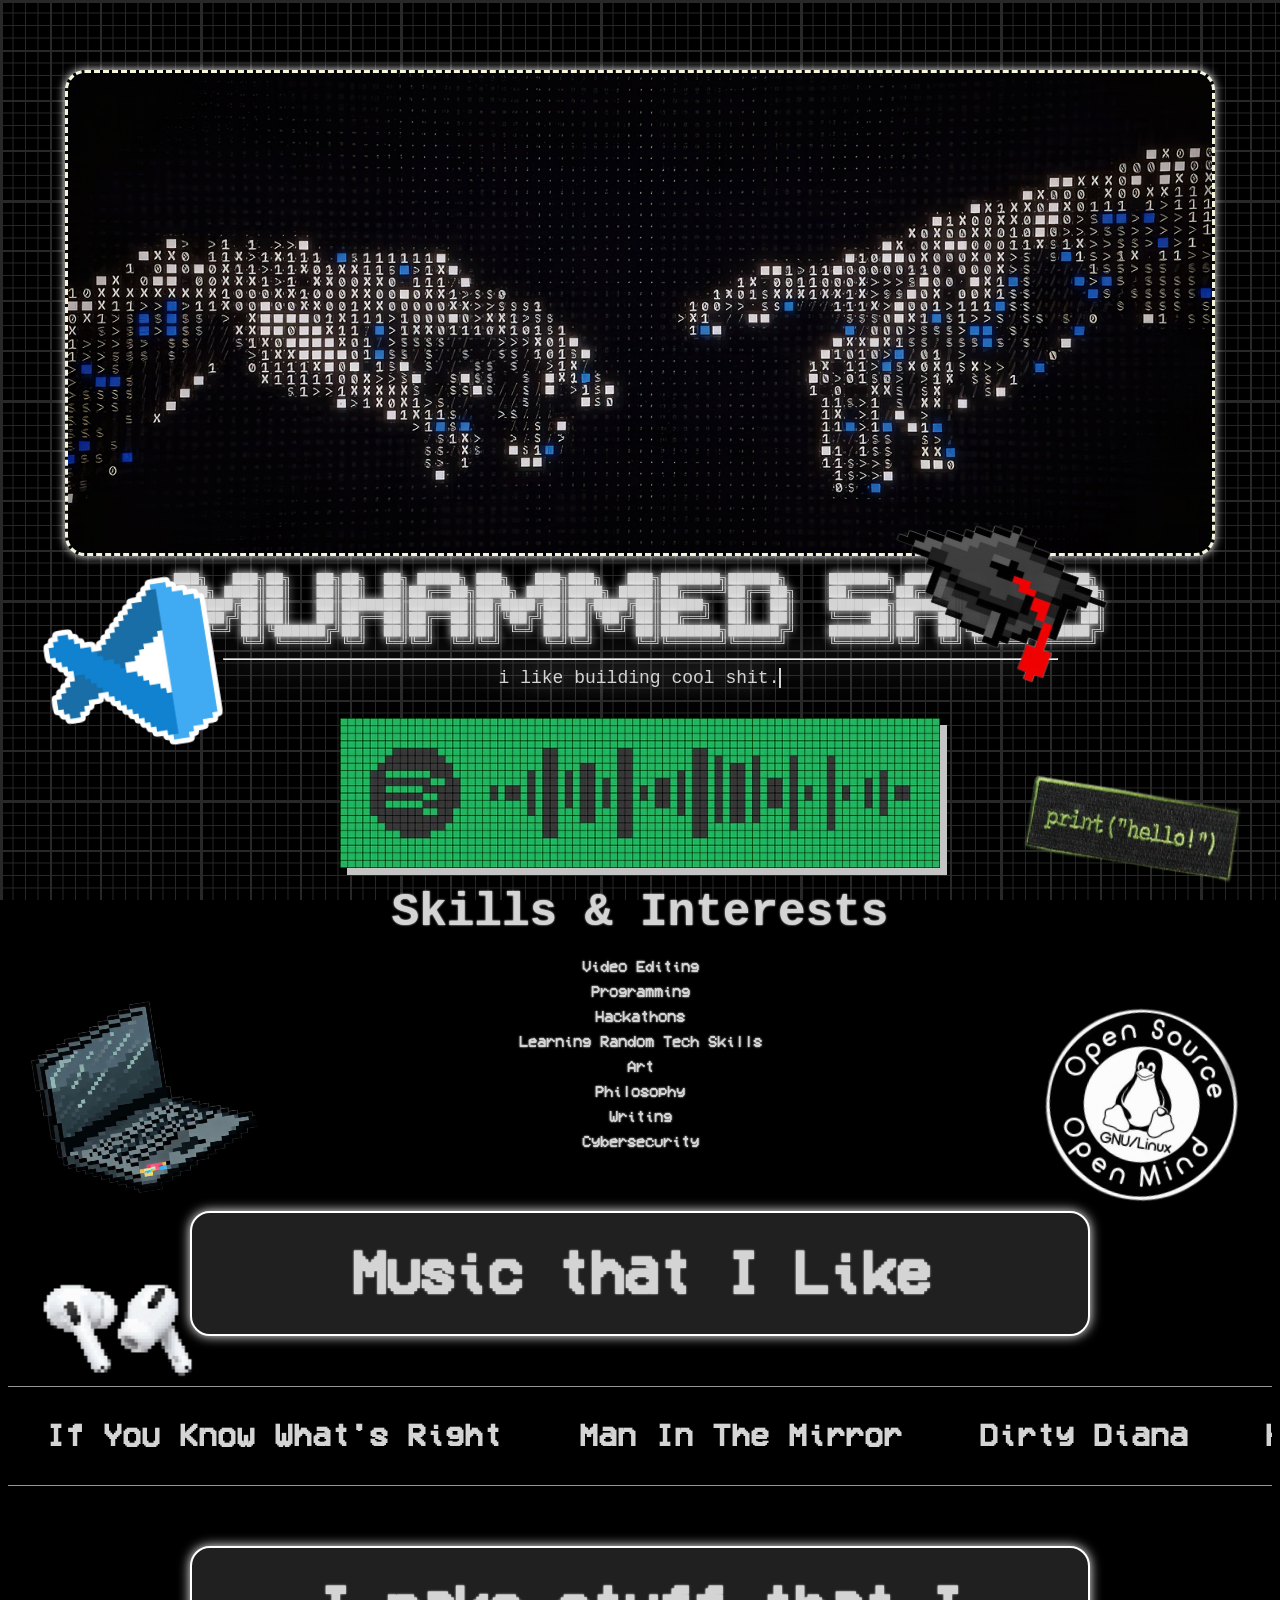
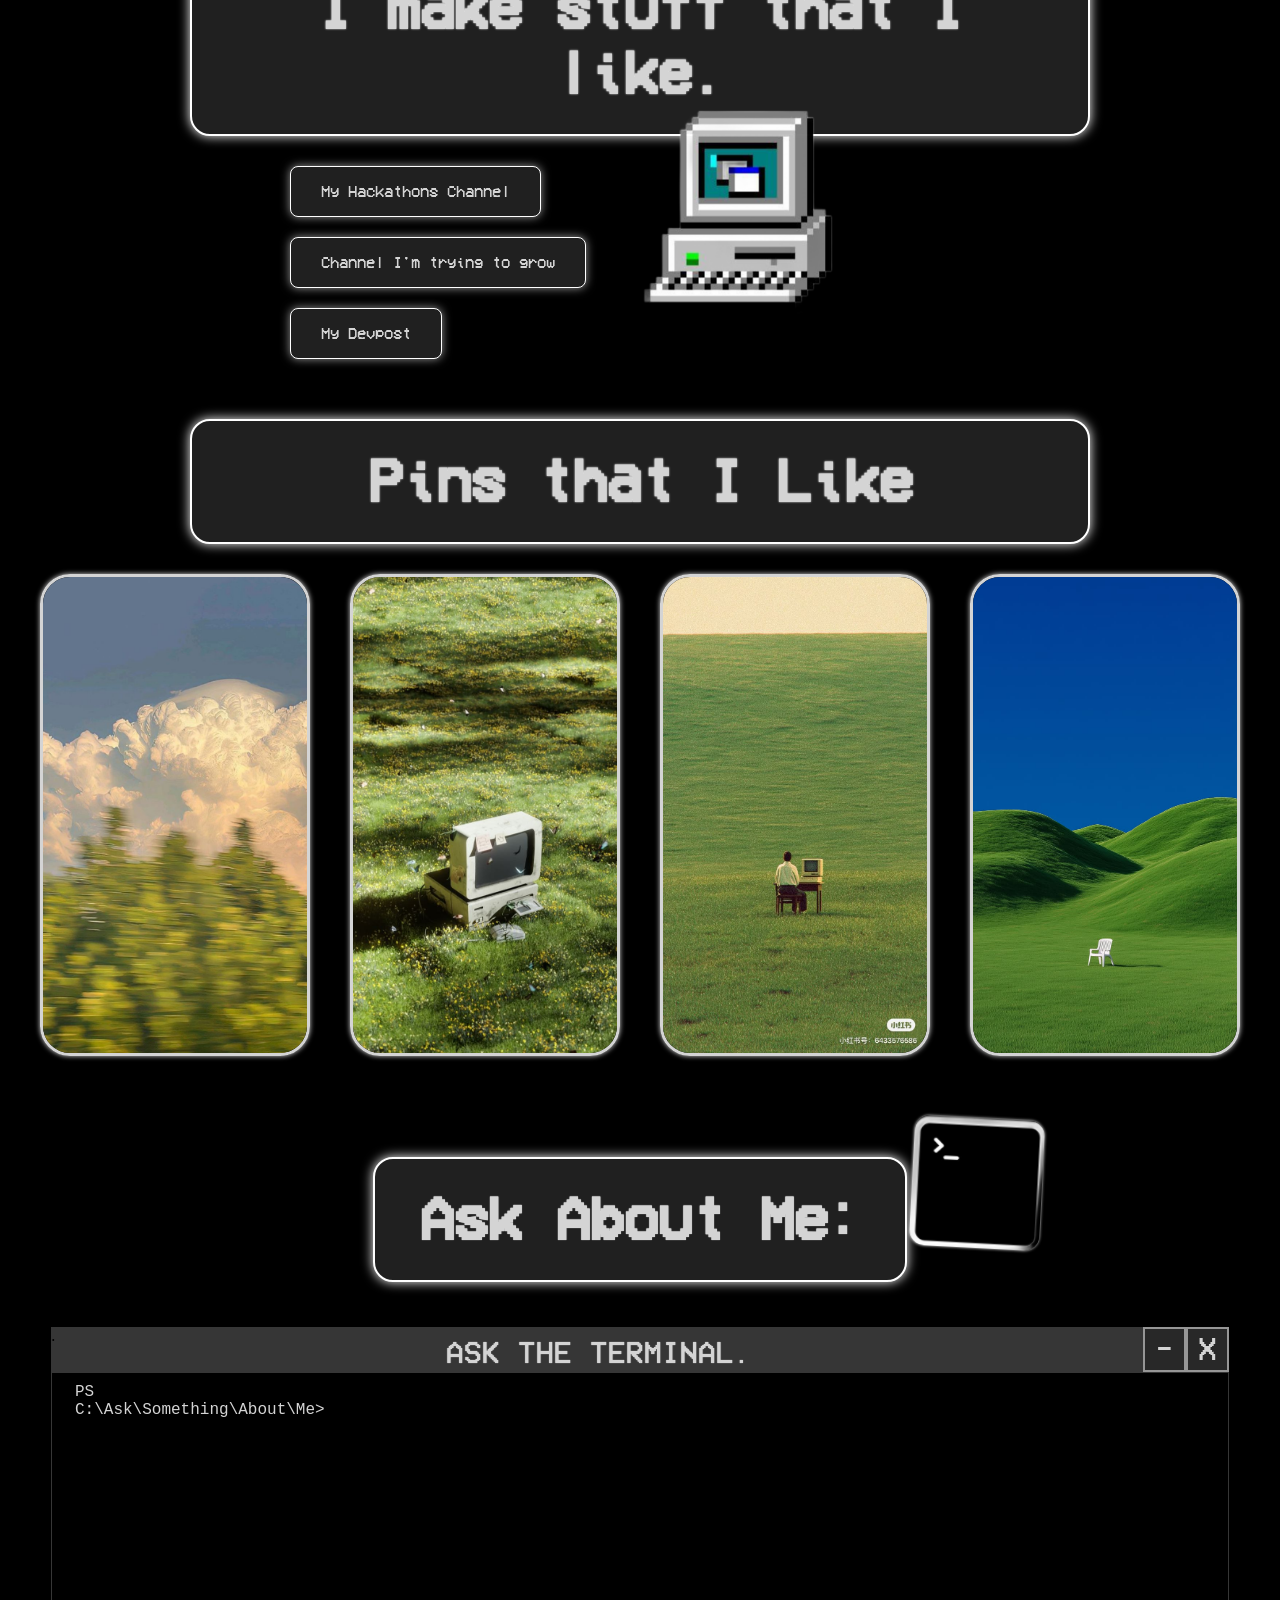
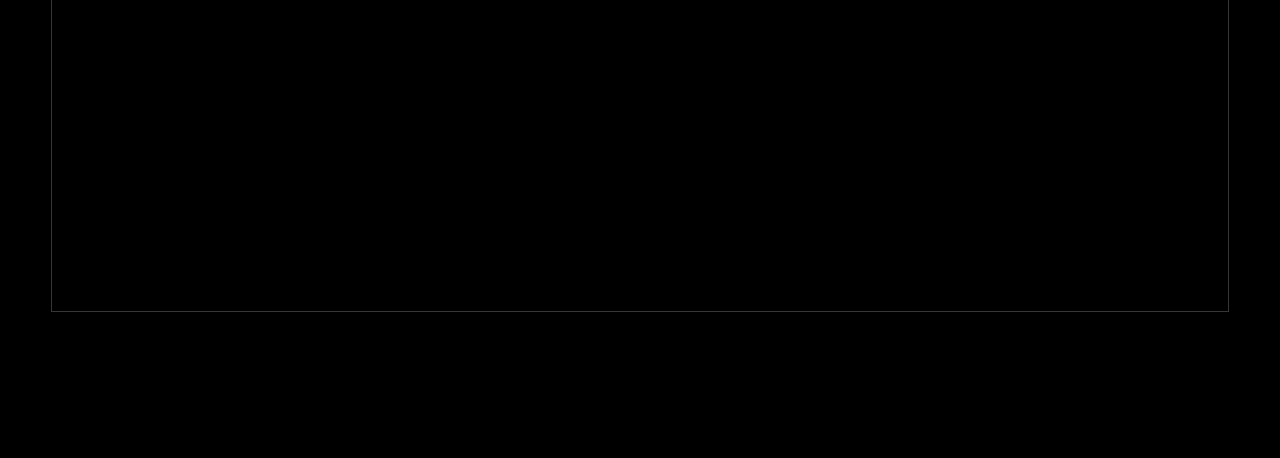
==== commit 93db786b: "More Polish, Magnetic Cards" ====
--- a/index.html
+++ b/index.html
@@ -21,7 +21,7 @@
             :root {
                 --mouse-x: -1000px;
                 --mouse-y: -1000px;
-                --glow-opacity: 0;
+                --glow-opacity: 1;
                 --marquee-speed: 20s;
             }
             p{
@@ -69,6 +69,18 @@
             mask-image: radial-gradient(circle 70px at var(--mouse-x) var(--mouse-y), black 10%, transparent 100%);
             -webkit-mask-image: radial-gradient(circle 70px at var(--mouse-x) var(--mouse-y), black 10%, transparent 100%);
 
+            opacity: var(--glow-opacity);
+            transition: opacity 0.7s ease;
+        }
+        
+        html::after{
+            content: '';
+            position: fixed;
+            inset: 0;
+            pointer-events: none;
+            z-index: -1;
+            background: radial-gradient(circle 250px at var(--mouse-x) var(--mouse-y), var(--cursor-glow-color), transparent 70%);
+            mix-blend-mode: screen;
             opacity: var(--glow-opacity);
             transition: opacity 0.7s ease;
         }
@@ -311,7 +323,7 @@
                 border-radius: 20px;
                 border-width: 2px;
                 border-color: white;
-                padding: clamp(8px, 2vw, 16px) clamp(16px, 4vw, 40px);
+                padding: clamp(20px, 8vw, 28px) clamp(18px, 4vw, 44px);
                 background-color: rgb(32,32,32);
                 box-shadow: 0px 0px 12px white;
                 transition: all 0.1s ease-out;
@@ -322,8 +334,14 @@
                 transform: rotate(0deg);
                 }
                 .name2::before{
-                    background: radial-gradient(circle at var(--glow-x) var(--glow-y), rgba(255, 255, 255, 0.45), transparent 60%);
+                    background: radial-gradient(circle at var(--glow-x) var(--glow-y), rgba(56, 255, 112, 0.5), rgba(80, 160, 255, 0.35), transparent 0%);
                     opacity: var(--glow-opacity);
+                    inset: 0;
+                    position: absolute;
+                    content: '';
+                    border-radius: inherit;
+                    transition: opacity 0.2s ease-out;
+                    pointer-events: none;
                 }
                 @keyframes pulse{
                 from, to{box-shadow: 0px 0px 16px white;}
@@ -498,11 +516,11 @@
             }
             .sticker1{
                 position: absolute;
-                height: clamp(110px, 14vw, 160px);
-                width: clamp(110px, 14vw, 160px);
+                height: clamp(120px, 15vw, 170px);
+                width: clamp(120px, 15vw, 170px);
                 transform: rotate(-9deg);
-                top: -3vw;
-                left: 2vw;
+                top: 40vw;
+                left: 3vw;
                 transition: all 0.1s;
             }
             .sticker1:hover{
@@ -517,7 +535,7 @@
                 height: clamp(160px, 20vw, 220px);
                 width: clamp(160px, 20vw, 220px);
                 transform: rotate(-9deg);
-                top: 28%;
+                top: 26%;
                 left: 2%;
                 transition: all 0.1s;
             }
@@ -533,7 +551,7 @@
                 height: clamp(160px, 21vw, 230px);
                 width: clamp(160px, 21vw, 230px);
                 transform: rotate(9deg);
-                top: 20%;
+                top: 18%;
                 right: 2%;
                 transition: all 0.1s;
                 background: transparent;
@@ -551,7 +569,7 @@
                 height: clamp(150px, 18vw, 210px);
                 width: clamp(150px, 18vw, 210px);
                 transform: rotate(9deg);
-                top: 10%;
+                top: 26%;
                 right: 2%;
                 transition: all 0.1s;
             }
@@ -658,6 +676,25 @@
                 height: 75px;
                 bottom: 2342px;
                 left: 466px;
+            }
+            .sticker10{
+                position: absolute;
+                height: clamp(120px, 15vw, 160px);
+                width: clamp(120px, 15vw, 160px);
+                transform: rotate(0deg);
+                top: 33%;
+                transition: all 0.1s;
+                right: 85%;
+            }
+            .sticker10:hover{
+                transform: rotate(9deg);
+                cursor: pointer;
+                height: clamp(140px, 17vw, 190px);
+                width: clamp(140px, 17vw, 190px);
+            }
+            .sticker10:active{
+                height: clamp(120px, 15vw, 160px);
+                width: clamp(120px, 15vw, 160px);
             }
             .box{
                 display: inline-flex;
@@ -858,6 +895,7 @@
             <img class="sticker2 reveal-on-scroll fade-up" src="images/removed-background (1).png">
             <img class="sticker3 reveal-on-scroll fade-up" src="images/removed-background.png">
             <img class="sticker4 reveal-on-scroll fade-up" src="images/removed-background (4).png">
+            <img class="sticker10 reveal-on-scroll fade-up" src="images/removed-background (12) (1).png">
 
              <div class="namediv2" style="margin-bottom: -50px;">
         <p class="name2 reveal-on-scroll fade-up">
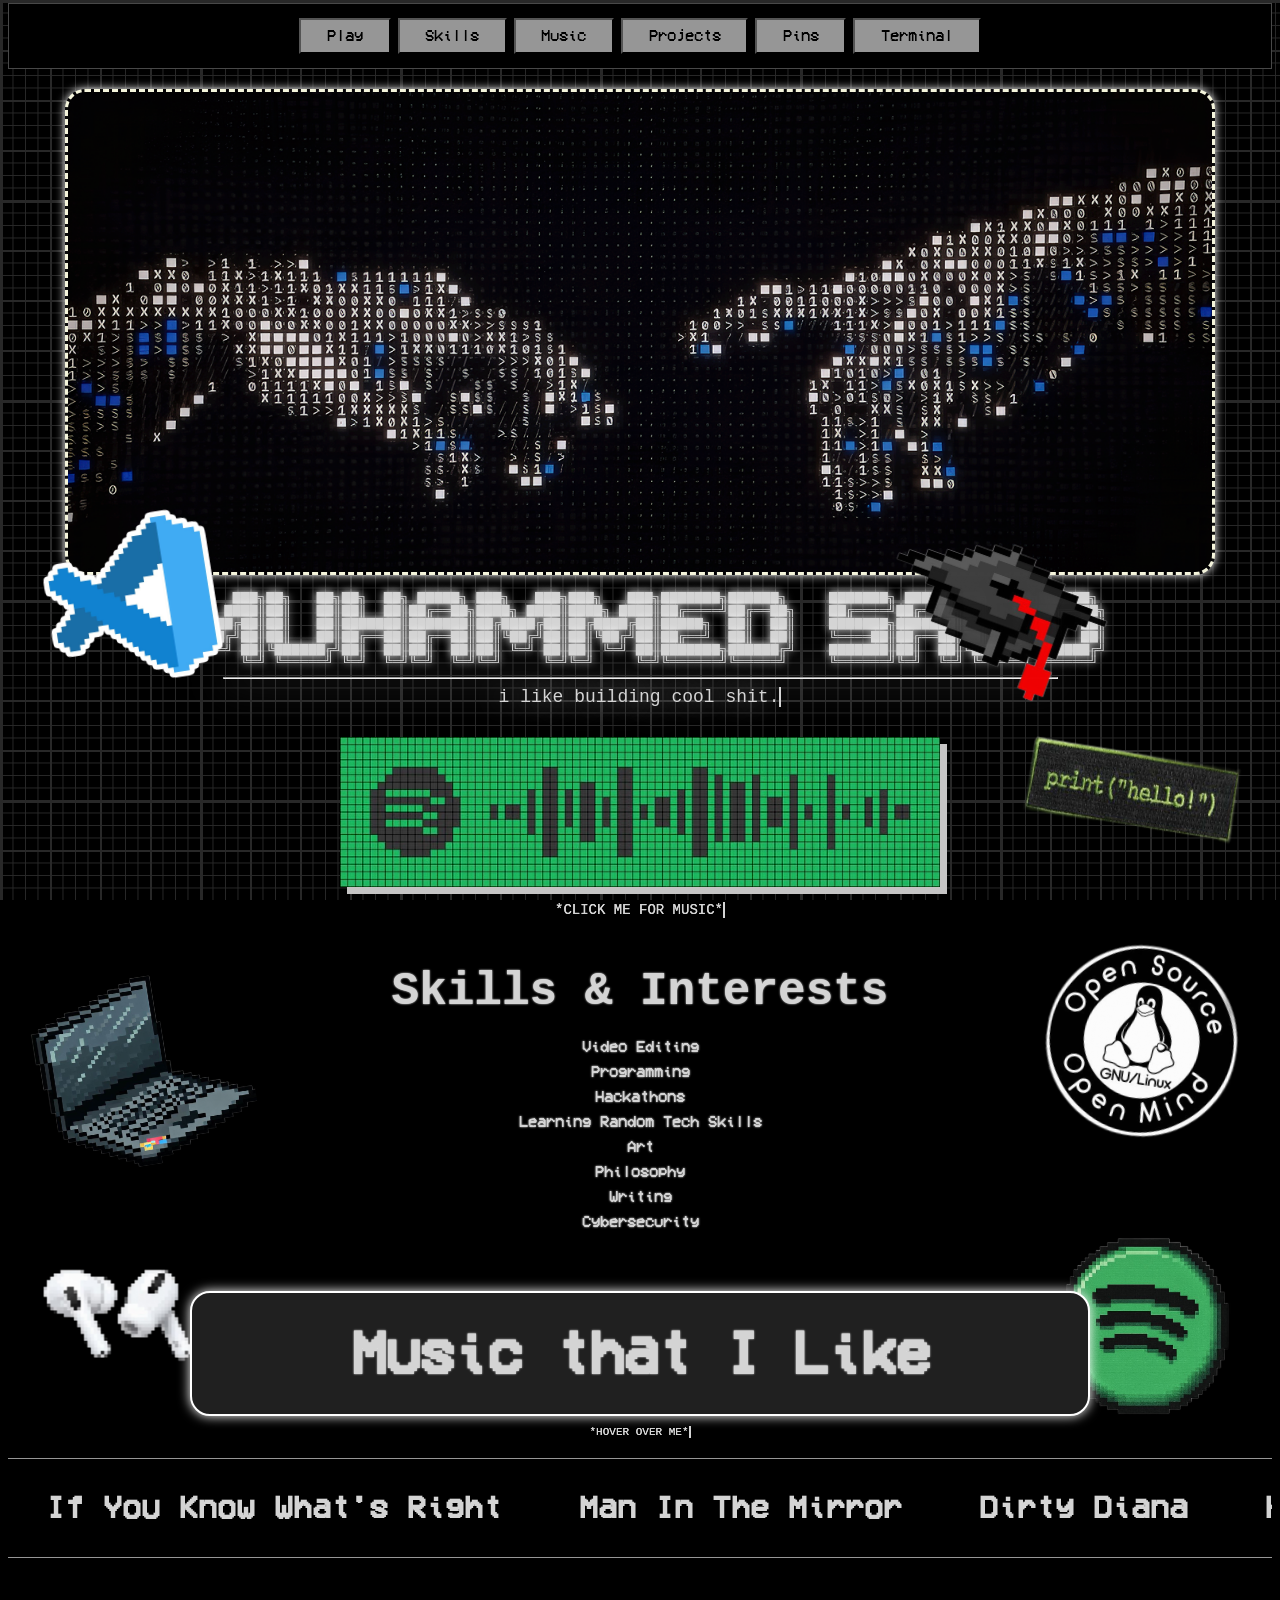
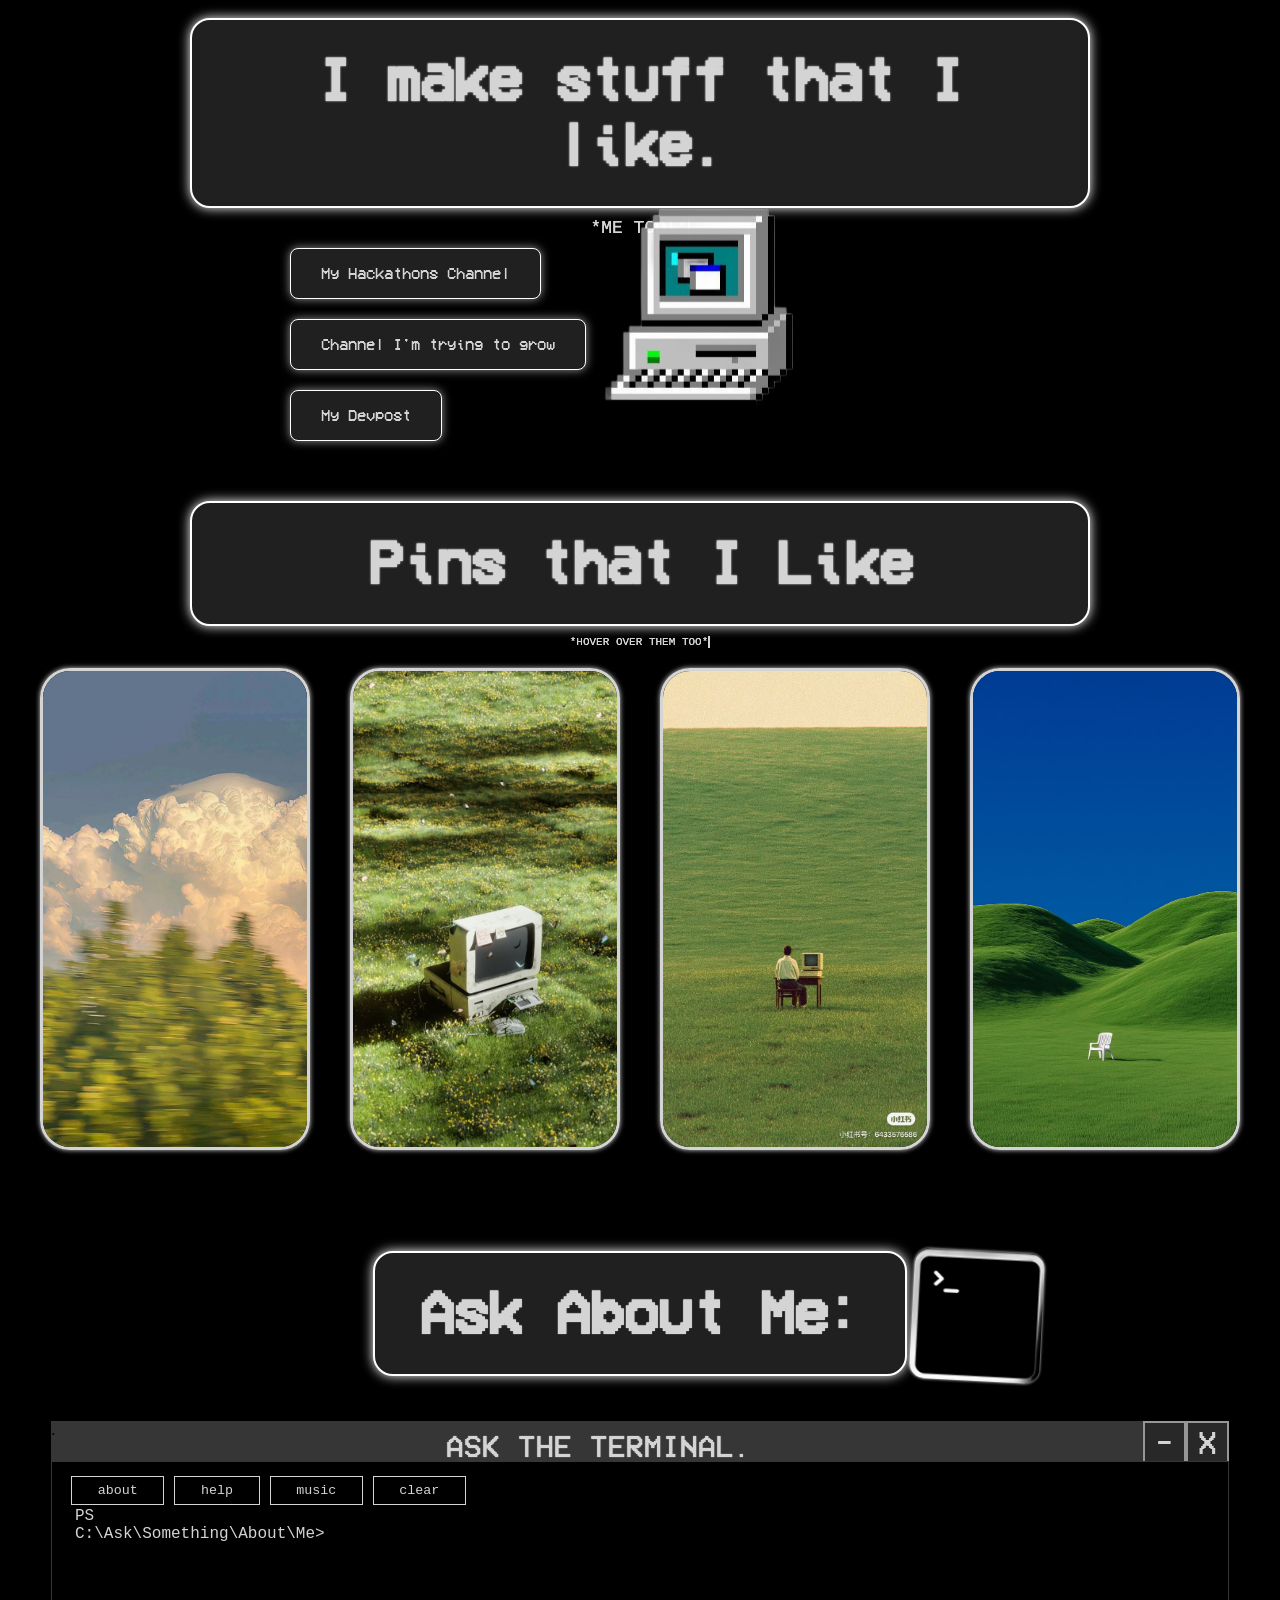
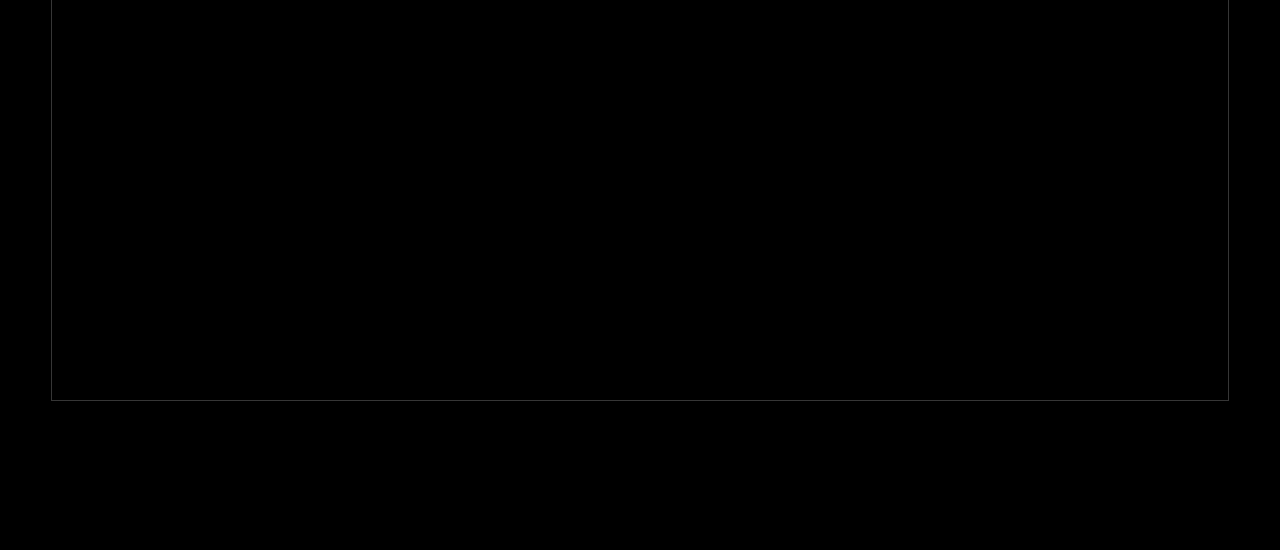
==== commit a74464ea: "Polish, Readme.md." ====
--- a/index.html
+++ b/index.html
@@ -5,838 +5,18 @@
            <meta name="viewport" content="width=device-width, initial-scale=1.0">
         <title>Dark Mode Personal Website</title>
         <script src="index.js" defer></script>
-        <style>
-            .hide-scrollbar {
-                &::-webkit-scrollbar {
-                display: none; }
-                -ms-overflow-style: none;
-                scrollbar-width: none;
-            }
-            @font-face {
-                font-family: 'VCR OSD Mono';
-                src: url(VCR_OSD_MONO_1.001.ttf) format('truetype');
-                font-weight: normal;
-                font-style: normal;
-            }
-            :root {
-                --mouse-x: -1000px;
-                --mouse-y: -1000px;
-                --glow-opacity: 1;
-                --marquee-speed: 20s;
-            }
-            p{
-                margin:0;
-                padding: 0;
-
-            }
-            *, *::before, *::after {
-                box-sizing: border-box;
-            }
-        html {
-            overflow-x: hidden;
-            width: 100%;
-            background-color: #000000;
-            background-image:   
-                linear-gradient(to right, #282828 3px, transparent 3px),
-                linear-gradient(to bottom, #282828 3px, transparent 3px),
-                linear-gradient(to right, #282828 2px, transparent 2px),
-                linear-gradient(to bottom, #282828 2px, transparent 2px),
-                linear-gradient(to right, #282828 1.2px, transparent 1.2px),
-                linear-gradient(to bottom, #282828 1.2px, transparent 1.2px);
-            background-size: 200px 200px, 200px 200px, 50px 50px, 50px 50px, 12.5px 12.5px, 12.5px 12.5px;
-            background-attachment: fixed;
-            min-height: 100vh;
-            position: relative;
-        }
-
-        html::before {
-            content: '';
-            position: fixed;
-            inset: 0;
-            pointer-events: none;
-            z-index: -2;
-        
-            background-image: 
-                linear-gradient(to right, #D4D4D4 2.5px, transparent 2.5px),
-                linear-gradient(to bottom, #D4D4D4 2.5px, transparent 2.5px),
-                linear-gradient(to right, #D4D4D4 1.7px, transparent 1.7px),
-                linear-gradient(to bottom, #D4D4D4 1.7px, transparent 1.7px),
-                linear-gradient(to right, #D4D4D4 0.5px, transparent 0.5px),
-                linear-gradient(to bottom, #D4D4D4 0.5px, transparent 0.5px);
-            background-size: 200px 200px, 200px 200px, 50px 50px, 50px 50px, 12.5px 12.5px, 12.5px 12.5px;
-            background-attachment: fixed;
-
-            mask-image: radial-gradient(circle 70px at var(--mouse-x) var(--mouse-y), black 10%, transparent 100%);
-            -webkit-mask-image: radial-gradient(circle 70px at var(--mouse-x) var(--mouse-y), black 10%, transparent 100%);
-
-            opacity: var(--glow-opacity);
-            transition: opacity 0.7s ease;
-        }
-        
-        html::after{
-            content: '';
-            position: fixed;
-            inset: 0;
-            pointer-events: none;
-            z-index: -1;
-            background: radial-gradient(circle 250px at var(--mouse-x) var(--mouse-y), var(--cursor-glow-color), transparent 70%);
-            mix-blend-mode: screen;
-            opacity: var(--glow-opacity);
-            transition: opacity 0.7s ease;
-        }
-
-        body {
-            position: relative;
-            padding-bottom: 15vh;
-        }
-            .coolimg{
-                background-color: rgb(12,12,12);
-                background-image: url("images/enhanced_Mini process vid of this shot for our recent Polsia animation with bttr_hlf.png");
-                background-repeat: no-repeat;
-                background-position: center;
-                height: clamp(180px, 38vw, 500px);
-                border-style: dashed;
-                border-color:beige;
-                display: block;
-                width: min(1150px, 92vw);
-                max-width: 1150px;
-                min-width: auto;
-                object-position: center;
-                align-items: center;
-                margin: 0 auto;
-                background-size: cover;
-                box-shadow: 0px 0px 10px white;
-                border-radius: 20px;
-                animation: pulse 1.3s ease-out infinite;
-            }
-            @keyframes pulse{
-                from, to{box-shadow: 0px 0px 10px white;}
-                50%{box-shadow: 0px 0px 10px white;}
-            }
-            .coolimgdiv{
-                object-position: center;
-                align-items: center;   
-                margin-top: 70px; 
-                margin-bottom: 0px;
-                
-            }
-            .time{
-                color: rgb(0, 255, 0);
-                font-family: Morganite;
-                letter-spacing: 0px;
-                text-decoration: dashed;
-                font-size: clamp(24px, 5vw, 50px);
-                font-weight:lighter;
-                margin-left: auto;
-                margin-right: auto;
-            }
-            .timediv{
-                object-position: center;
-                align-items: center;
-                display: flex;
-                flex: 1;
-            }
-            @keyframes slide {
-                from{
-                    transform: translateY(15%);
-                    opacity: 0;
-                }
-                to{
-                    transform: translateY(0);
-                    opacity: 1;
-                }
-            }
-            .namediv{
-                display: flex;
-                flex: 1;
-                flex-direction: column;
-                margin-left: auto;
-                margin-right: auto;
-                width: auto;
-                justify-content: center;
-            }
-            .name{
-                color: #D4D4D4;
-                font-family: monospace;
-                font-size: clamp(4px, 1.55vw, 14px);
-                font-weight: 400;
-                padding-top: -10px;
-                padding-bottom: -5px;
-                margin-top: -10px;
-                margin-bottom: -40px;
-                transform: scaleY(0.8);
-                white-space: pre;
-                display: block;
-                max-width: 100vw;
-                overflow-x: auto;
-                text-shadow: 0px 0px 5px rgb(254, 254, 254);
-                text-align: center;
-                animation: name 1s ease-out infinite;
-
-            }
-                @keyframes name {
-                from, to{ text-shadow:0px 0px 5px rgb(254, 254, 254);}
-                50% { text-shadow: 0px 0px 15px rgb(254, 254, 254);}
-            }
-            .name:hover{
-                cursor: pointer;
-            }
-            .name::-webkit-scrollbar {
-                display: none; 
-            }
-            .name {
-                -ms-overflow-style: none; 
-                scrollbar-width: none;  
-            }
-            .line{
-                width: min(835px, 90vw);
-                color: #D4D4D4;
-                box-shadow: 0px 0px 40px white;
-            }
-            .anim{
-                position: relative;
-                animation-name: slide1;
-                animation-duration: 0.20s;
-                animation-timing-function: ease-out;
-                padding-bottom: 50px;
-            }
-            @keyframes slide1{
-                from{
-                    transform: translateY(200%);
-                    opacity: 0;
-                }
-                to{
-                    transform: translateY(0);
-                    opacity: 1;
-                }
-            }
-                .name1{
-                color: #D4D4D4;
-                font-family: monospace;
-                font-size: 11px;
-                font-weight: 400;
-                letter-spacing: 0px;
-                text-shadow: 0px 0px 0 rgb(254, 254, 254);
-                text-align: center;
-                display: inline-block;
-                border-right: 2px solid;
-                animation: type 0.75s step-end infinite;
-            }
-                @keyframes type {
-                from, to{ border-color: transparent}
-                50% { border-color: #D4D4D4}
-            }
-            .und{
-                text-shadow: 0px 0px 2px white;
-            }
-            .und:hover{
-                text-decoration: underline;
-                text-decoration-thickness: 1px;
-                cursor:pointer;
-            }
-            .namediv1{
-                width:auto;
-                width: 100%;
-                display:flex;
-                justify-content: center;
-                align-items: center;
-                margin-left:auto;
-                margin-right:auto;
-                margin-bottom: -20px;
-            }
-            .namediv2{
-                width:auto;
-                width: 100%;
-                display:flex;
-                justify-content: center;
-                align-items: center;
-                margin-left:auto;
-                margin-right:auto;
-                margin-bottom: -20px;
-                margin-top: 60px;
-                justify-content: left;
-                padding: 0;
-            }
-            .show{
-                color: #D4D4D4;
-                font-family: 'VCR OSD Mono';
-                font-size: 16px;
-                text-align: center;
-                font-weight:500;
-                    margin-bottom: 6px;
-            }
-            .text{
-                color: #D4D4D4;
-                background-color: rgb(32,32,32);
-                box-shadow: 0px 0px 10px #969696;
-                border-style: solid;
-                display: flex;
-                border-width: 1px;
-                border-color: white;
-                border-radius: 8px;
-                padding: 15px 30px 15px 30px;
-                margin-right: 10px;
-                font-family: 'VCR OSD Mono';
-                margin-bottom: 20px;
-                font-size: 16px;
-                transition: all 0.1s ease-out;
-            }
-            .text:hover{
-                transform: translate(-3px, -3px);
-                box-shadow: 0px 0px 17px white;
-            }
-            text:active{
-                transform: translate(3px, 3px);
-                box-shadow: 0px 0px 0px;
-            }
-            .buttons{
-                display: block;
-                justify-content: left;
-                color:#D4D4D4;
-                flex: 1;
-                width: min(700px, 88vw);
-                margin: 50px auto 0;
-            }
-            a {
-                color: inherit;
-                text-decoration: none;
-            }
-            .block{
-                margin-bottom: 20px;
-            }
-            .polaroidiv{
-                position: relative;
-                min-height: clamp(200px, 30vw, 480px);
-            }
-            .polaroid{
-            }
-            .name2{
-                color: #D4D4D4;
-                text-shadow: 0px 0px 1px rgb(254, 254, 254);
-                text-align: center;
-                display: inline-block;
-                font-size: clamp(22px, 5.5vw, 60px); 
-                font-family: 'VCR OSD Mono';
-                letter-spacing: -1px;
-                font-weight: 600;
-                border-style: solid;
-                border-radius: 20px;
-                border-width: 2px;
-                border-color: white;
-                padding: clamp(20px, 8vw, 28px) clamp(18px, 4vw, 44px);
-                background-color: rgb(32,32,32);
-                box-shadow: 0px 0px 12px white;
-                transition: all 0.1s ease-out;
-                width: min(900px, 92vw);
-                margin-left: auto;
-                margin-right: auto;
-                animation: pulse 1.3s ease-out infinite;
-                transform: rotate(0deg);
-                }
-                .name2::before{
-                    background: radial-gradient(circle at var(--glow-x) var(--glow-y), rgba(56, 255, 112, 0.5), rgba(80, 160, 255, 0.35), transparent 0%);
-                    opacity: var(--glow-opacity);
-                    inset: 0;
-                    position: absolute;
-                    content: '';
-                    border-radius: inherit;
-                    transition: opacity 0.2s ease-out;
-                    pointer-events: none;
-                }
-                @keyframes pulse{
-                from, to{box-shadow: 0px 0px 16px white;}
-                50%{box-shadow: 0px 0px 10px white;}
-            }
-            
-            .name2:hover{
-                transform:  perspective(800px) scale(1.06) translate(-10px, -10px) rotateX(var(--tilt-y)) rotateY(var(--tilt-x));
-                box-shadow: 0px 0px 30px white;
-                animation:freeze;
-            }
-
-            .pinsdiv{
-                object-position: center;
-                align-items: center;
-                display: flex;
-                width: min(1200px, 94vw);
-                margin: 50px auto 0;
-            }
-            .pins1, .pins2, .pins3, .pins4{
-                display: block;
-                width: 100%;
-                aspect-ratio: 280 / 500;
-                object-fit: cover;
-                transition: all 0.2s;
-                border-style: solid;
-                border-width: 3px;
-                border-radius: 30px;
-                box-shadow: 0px 0px 5px #D4D4D4;
-                border-color:#D4D4D4;
-                animation: pins ease-out 1s infinite;
-            }
-            .pins1:hover,
-            .pins2:hover {
-                transform: rotate(2deg) scale(1.03);
-                animation: freeze;
-                box-shadow: 0px 0px 35px #D4D4D4; 
-            }
-            .pins3:hover,
-            .pins4:hover{
-                transform: rotate(-2deg) scale(1.03);
-                animation: freeze;
-                box-shadow: 0px 0px 35px #D4D4D4; 
-            }
-
-            @keyframes pins{
-                from, to{ box-shadow: 0px 0px 5px #D4D4D4; }
-                50%{box-shadow: 0px 0px 15px #D4D4D4;}
-            }
-            .pinsdivin{
-                display: grid;
-                grid-template-columns: repeat(auto-fit, minmax(140px, 1fr));
-                column-gap: clamp(16px, 4vw, 40px);
-                row-gap: 30px;
-                width: 100%;
-            }
-            .pincard{
-                display: flex;
-                flex-direction: column;
-                align-items: center;
-            }
-            .pincard .show{
-                margin-top: 16px;
-            }
-            .pinsdivin1{
-                display: flex;
-                flex: 1;
-                justify-content:space-evenly;
-                flex-direction: row;
-            }
-            .about{
-                font-family: 'VCR OSD Mono';
-                color: #D4D4D4;
-                font-size: clamp(14px, 1.5vw, 18px);
-                text-align: center;
-                display: flex;
-                margin-left: 5vw;
-            }
-            .terminal{
-                background-color: #000000;
-                border-color: #363636;
-                border-width: 1px;
-                display: inline-block;
-                border-style: solid;
-                width: min(1200px, 92vw);
-                height: clamp(320px, 60vh, 600px);
-                color: white;
-                font-family: monospace;
-                overflow-y: auto;
-                overflow-x: hidden;
-                box-sizing: border-box;
-                padding: clamp(4px, 1vw, 20px);
-                padding-top: 10px;
-                
-            }
-            .termdiv{
-                display: flex;
-                object-position: center;
-                justify-content: center;
-                align-items: center;
-                flex-direction: row;
-                margin-top: 0px;
-            }
-            .termdiv1{
-                height: 45px;
-                width: min(1200px, 92vw);
-                background-color: #363636;
-                display: flex;
-                flex-direction: row;
-                justify-content: space-between;
-                border-style: solid;
-                border-color: #363636;
-                border-width: 0px;
-            }
-            .termout{
-                display: flex;
-                flex-direction: row;
-                justify-content: center;
-                margin-top: 65px;
-            }
-            .termhead{
-                font-family: 'VCR OSD Mono';
-                color: #D4D4D4;
-                text-align: center;
-                font-size: clamp(16px, 3vw, 30px);
-                font-weight: lighter;
-                padding-top: 9px;
-                text-shadow: 0px 0px 1px white;
-            }
-            .inputline{
-                display: inline-flex;
-                flex-direction: row;
-                align-items: flex-start;
-                width: 100%;
-                height: auto;
-                min-width: 0;
-                padding-right: 0px;
-                max-width: 1150px;
-            }
-            .prefix{
-                color: #D4D4D4;
-                font-family: monospace;
-                font-size: 16px;
-                margin-left: 10px;
-            }
-            .enter{
-                background-color: black;
-                font-family: monospace;
-                color: #D4D4D4;
-                border: none;
-                flex-grow: 1;
-                outline: none;
-                font-size: 16px;
-                resize:none;
-                margin: 0;
-                padding: 0;
-                overflow: hidden;
-                height: auto;
-                min-height: 192px;
-                width: 100%;
-                min-width: 0;
-                padding-left: 10px;
-            }
-            .enter:active{
-                border: none;
-            }
-            .past{
-                color: #D4D4D4;
-                font-family: monospace;
-                font-size: 16px;
-                padding-left: 10px;
-            }
-            .sticker1{
-                position: absolute;
-                height: clamp(120px, 15vw, 170px);
-                width: clamp(120px, 15vw, 170px);
-                transform: rotate(-9deg);
-                top: 40vw;
-                left: 3vw;
-                transition: all 0.1s;
-            }
-            .sticker1:hover{
-                transform: rotate(-17deg) scale(1.12);
-                cursor: pointer;
-            }
-            .sticker1:active{
-                transform: rotate(-9deg) scale(1);
-            }
-            .sticker2{
-                position: absolute;
-                height: clamp(160px, 20vw, 220px);
-                width: clamp(160px, 20vw, 220px);
-                transform: rotate(-9deg);
-                top: 26%;
-                left: 2%;
-                transition: all 0.1s;
-            }
-            .sticker2:hover{
-                transform: rotate(-18deg) scale(1.12);
-                cursor: pointer;
-            }
-            .sticker2:active{
-                transform: rotate(-9deg) scale(1);
-            }
-            .sticker3{
-                position: absolute;
-                height: clamp(160px, 21vw, 230px);
-                width: clamp(160px, 21vw, 230px);
-                transform: rotate(9deg);
-                top: 18%;
-                right: 2%;
-                transition: all 0.1s;
-                background: transparent;
-                border-radius: 100%;
-            }
-            .sticker3:hover{
-                transform: rotate(17deg) scale(1.05);
-                cursor: pointer;
-            }
-            .sticker3:active{
-                transform: rotate(9deg) scale(1);
-            }
-            .sticker4{
-                position: absolute;
-                height: clamp(150px, 18vw, 210px);
-                width: clamp(150px, 18vw, 210px);
-                transform: rotate(9deg);
-                top: 26%;
-                right: 2%;
-                transition: all 0.1s;
-            }
-            .sticker4:hover{
-                transform: rotate(17deg) scale(1.15);
-                cursor: pointer;
-            }
-            .sticker4:active{
-                transform: rotate(9deg) scale(1);
-            }
-            .sticker5{
-                position: absolute;
-                height: clamp(140px, 18vw, 220px);
-                width: clamp(140px, 18vw, 220px);
-                transform: rotate(0deg);
-                top: 12vw;
-                right: 33vw;
-                transition: all 0.1s;
-                
-            }
-            .sticker5:hover{
-                transform: rotate(0deg) scale(1.1);
-                cursor: pointer;
-            }
-            .sticker5:active{
-                transform: rotate(0deg) scale(1);
-            }
-            .sticker6{
-                position: absolute;
-                height: clamp(90px, 12vw, 130px);
-                width: clamp(90px, 12vw, 130px);
-                transform: rotate(0deg);
-                top: -3vw;
-                right: 18vw;
-                transition: all 0.1s;
-                box-shadow: 0px 0px 3px #FFFFFF;
-                border-style: none;
-                border-color: transparent;
-                border-radius: 15px;
-                transform: rotate(3deg); 
-            }
-                .polaroid{
-                
-            }
-            .sticker6:hover{
-                transform: rotate(3deg) scale(1.15);
-                box-shadow: 0px 0px 9px #FFFFFF;
-                cursor: pointer;
-            }
-            .sticker6:active{
-                transform: rotate(0deg) scale(1);
-            }
-            .sticker7{
-                position: absolute;
-                height: 170px;
-                width: 255px;
-                transform: rotate(0deg);
-                bottom: 2500px;
-                right: 180px;
-                transition: all 0.1s;
-            }
-            .sticker7:hover{
-             height: 190px;
-                width: 275px;
-                transform: rotate(3deg);
-                cursor: pointer;
-            }
-            .sticker7:active{
-                height: 170px;
-                width: 255px;
-                transform: rotate(0deg);
-            }
-            .sticker8{
-                position: absolute;
-                height: clamp(110px, 15vw, 170px);
-                width: clamp(165px, 22vw, 255px);
-                transform: rotate(20deg);
-                top: -4vw;
-                right: 11%;
-                transition: all 0.1s;
-            }
-            .sticker8:hover{
-                transform: rotate(20deg) scale(1.1);
-                cursor: pointer;
-            }
-            .sticker8:active{
-                transform: rotate(20deg) scale(1);
-            }
-            .sticker9{
-                position: absolute;
-                height: 85px;
-                width: 85px;
-                transform: rotate(-20deg);
-                bottom: 2637px;
-                left: 462px;
-                transition: all 0.1s;
-            }
-            .sticker9:hover{
-                transform: rotate(0deg);
-                cursor: pointer;
-            }
-            .sticker9:active{
-                width: 75px;
-                height: 75px;
-                bottom: 2342px;
-                left: 466px;
-            }
-            .sticker10{
-                position: absolute;
-                height: clamp(120px, 15vw, 160px);
-                width: clamp(120px, 15vw, 160px);
-                transform: rotate(0deg);
-                top: 33%;
-                transition: all 0.1s;
-                right: 85%;
-            }
-            .sticker10:hover{
-                transform: rotate(9deg);
-                cursor: pointer;
-                height: clamp(140px, 17vw, 190px);
-                width: clamp(140px, 17vw, 190px);
-            }
-            .sticker10:active{
-                height: clamp(120px, 15vw, 160px);
-                width: clamp(120px, 15vw, 160px);
-            }
-            .box{
-                display: inline-flex;
-                flex-direction: column;
-                align-items: center;
-                width: 100%;
-            }
-            .music{
-                width: min(600px, 90vw);
-                height: auto;
-                aspect-ratio: 600 / 150;
-                display: inline-block;
-                box-shadow: 7px 7px 0px #c5c4c4;
-                transition: all 0.1s;
-            }
-            .music:hover{
-                cursor: pointer;
-                box-shadow: 9px 9px 0px #c5c4c4;
-            }
-            .musicdiv{
-                display: flex;
-                justify-content: center;
-                margin-bottom: -20px;
-            }
-            .music:active{
-                transform: translate(10px, 10px);
-                box-shadow: 5px 5px 0px #c5c4c4;
-                cursor: pointer;
-            }
-            .marqout{
-                display: flex;
-                width: 100%;
-                height: 100px;
-                overflow: hidden;
-                border-style: solid;
-                border-color: #969696;
-                border-width: 1px;
-                border-left: none;
-                border-right: none;
-                margin-top: 100px;
-            }
-            .marqin{
-                display: flex;
-                width: max-content;
-                animation: scroll var(--marquee-speed) linear infinite;
-                flex-direction: row;
-                align-items: center;
-            }
-            .marqitem{
-                font-family: 'VCR OSD Mono';
-                color: #D4D4D4;
-                white-space: nowrap;
-                padding: 0 clamp(16px, 3vw, 50px);
-                font-size: clamp(18px, 2.5vw, 36px);
-                font-weight: 700;
-            }
-            @keyframes scroll {
-                0%{
-                    transform: translateX(0%)
-                }
-                100%{
-                    transform: translate(-50%);
-                }
-            }
-            .X{
-                font-size: clamp(20px, 2.5vw, 36px);
-                font-family: 'VCR OSD Mono';
-                color:#D4D4D4;
-                padding-right: 10px;
-                padding-left: 10px;
-                background-color: #282828;
-                border-style: solid;
-                border-color:#969696;
-                border-width: 2px;
-                cursor: pointer;
-            }
-            .X:active{
-                background-color: #484848;
-            }
-            .reckoning-loader {
-                display: inline-block;
-                position: relative;
-            }
-            .reckoning-loader::after {
-                content: " █";
-                animation: terminal-blink 0.8s infinite;
-            }
-            .reveal-on-scroll{
-                opacity: 0;
-                translate: 0 0;
-                will-change: opacity, translate;
-                transition: all 0.1s,
-                            opacity 1.1s cubic-bezier(0.2, 1, 0.36, 1),
-                            translate 1.1s cubic-bezier(0.22, 1, 0.36, 1);
-            }
-            .reveal-on-scroll.fade-up{
-                translate: 0 45px;
-            }
-            .reveal-on-scroll.is-visible{
-                opacity: 1;
-                translate: 0 0;
-            }
-            @keyframes terminal-blink {
-                0%, 100% { opacity: 0; }
-                50% { opacity: 1; }
-            }
-
-            @media (max-width: 900px) {
-                .sticker1, .sticker2, .sticker3, .sticker4, .sticker8 {
-                    display: none;
-                }
-                .polaroidiv {
-                    min-height: 0;
-                }
-                .marqitem {
-                    font-size: 22px;
-                    padding: 0 24px;
-                }
-                .buttons {
-                    padding-left: 0;
-                }
-                .about {
-                    margin-left: 0;
-                    padding: 0 16px;
-                }
-            }
-            @media (max-width: 560px) {
-                .sticker5, .sticker6 {
-                    display: none;
-                }
-                .termhead {
-                    font-size: 20px;
-                }
-                .music {
-                    width: min(340px, 80vw);
-                    height: auto;
-                }
-            }
-        
-        </style>
+        <link rel="stylesheet" href="index.css"></link>
     </head>
     <body>
+
+        <nav class="sitenav">
+            <button class="navlink" data-target="music">Play</button>
+            <button class="navlink" data-target="skills">Skills</button>
+            <button class="navlink" data-target="music1">Music</button>
+            <button class="navlink" data-target="projects">Projects</button>
+            <button class="navlink" data-target="pins">Pins</button>
+            <button class="navlink" data-target="terminal">Terminal</button>
+        </nav>
         <div class="coolimgdiv"><header class="coolimg">
             <div class="timediv"><p class="time"></p>
         </header></div>
@@ -870,11 +50,12 @@
         </div>
         </div>
         <audio id="song" src="images/social.mp3"></audio>
-        <div class="musicdiv" style="position: relative;">
+        <div class="musicdiv" id="music" style="position: relative;">
             <img id="songbutton" onclick="toggleMusic()" class="music reveal-on-scroll fade-up" src="images/1067282812327490052.jpg">
-           
         </div>
-        <div><div class="namediv1 reveal-on-scroll fade-up"><h2 style="
+          <div class="namediv1 reveal-on-scroll fade-up" style="margin-top: 35px;
+          margin-bottom: 10px;"><p class="name1" style="font-size: 14px;">*CLICK ME FOR MUSIC*</p></div>
+        <div><div class="namediv1 reveal-on-scroll fade-up" id="skills"><h2 style="
             color: #D4D4D4;
             font-family: monospace;
             font-size: clamp(24px, 4.5vw, 46px);
@@ -896,13 +77,15 @@
             <img class="sticker3 reveal-on-scroll fade-up" src="images/removed-background.png">
             <img class="sticker4 reveal-on-scroll fade-up" src="images/removed-background (4).png">
             <img class="sticker10 reveal-on-scroll fade-up" src="images/removed-background (12) (1).png">
+            <img class="sticker11 reveal-on-scroll fade-up" src="images/removed-background (11).png">
 
-             <div class="namediv2" style="margin-bottom: -50px;">
+             <div class="namediv2" id="music1" style="margin-bottom: -50px;">
         <p class="name2 reveal-on-scroll fade-up">
         <span class="und">Music</span>
         <span class="und">that</span>
         <span class="und">I</span>
         <span class="und">Like</span></p></div>
+        <div class="namediv1 reveal-on-scroll fade-up" style="margin-top: 60px; margin-bottom: -80px;"><p class="name1">*HOVER OVER ME*</p></div>
         <div class="marqout reveal-on-scroll fade-up">
             <div class="marqin">
                 <div class="marqitem"><a class="marq" href="https://open.spotify.com/track/7KO4XNfwEKhTbSGo3O6qX5?si=88521535bb634af1" target="_blank">If You Know What's Right</a></div>
@@ -924,7 +107,7 @@
 
         <div style="
         margin-top: 60px;
-        position: relative;">
+        position: relative;" id="projects">
             <div class="namediv2">
         <p class="name2 reveal-on-scroll fade-up">
         <span class="und">I</span>
@@ -933,7 +116,7 @@
         <span class="und">that</span>
         <span class="und">I</span>
         <span class="und">like.</span></p></div>
-            
+            <div class="namediv1 reveal-on-scroll fade-up" style="margin-top: 30px; margin-bottom: -40px;"><p class="name1" style="font-size: 18px;">*ME TOO!*</p></div>
         <div class="buttons">
             <div class="block">
                 <div><button class="text reveal-on-scroll fade-up"><a target="_blank" href="https://www.youtube.com/@SilentVelocity01">My Hackathons Channel</a></button></div>
@@ -951,12 +134,12 @@
                 <div style="
         margin-top: 60px;">
             <div class="namediv2">
-        <p class="name2 reveal-on-scroll fade-up">
+        <p class="name2 reveal-on-scroll fade-up" id="pins">
         <span class="und">Pins</span>
         <span class="und">that</span>
         <span class="und">I</span>
         <span class="und">Like</span></p></div>
-    
+            <div class="namediv1 reveal-on-scroll fade-up" style="margin-top: 30px; margin-bottom: -30px;"><p class="name1">*HOVER OVER THEM TOO*</p></div>
         <div class="pinsdiv reveal-on-scroll fade-up"><div class="pinsdivin">
             <div class="pincard">
                 <img class="pins1" src="pins/1010002653975473894.jpg">
@@ -981,7 +164,7 @@
         </div>
 
         <div class="namediv2" style="position: relative;">
-            <p class="name2 reveal-on-scroll fade-up" style="width:auto;
+            <p class="name2 reveal-on-scroll fade-up" id="terminal" style="width:auto;
             object-position: center;">Ask About Me:</p>
             <img class="sticker6" src="images/removed-background (2) (1).png">
         </div>
@@ -995,12 +178,21 @@
         </div>
         </div>
         
-        <div class="termdiv"><div class="terminal" id="terminalLog">
+        <div class="termdiv">
+            <div class="termwrap">
+                <div class="termhelp">
+                    <button class="help">about</button>
+                    <button class="help">help</button>
+                    <button class="help">music</button>
+                    <button class="help">clear</button></div>
+            <div class="terminal" id="terminalLog">
             <div class="inputline" id="activeInputRow">
                 <span class="prefix">PS C:\Ask\Something\About\Me> </span><textarea class="enter" type="text" id="userInput"></textarea>
-            </div></div>
+            </div></div></div>
         </div>
         </div></div>
+    </div></div>
         <script src="index.js" defer></script>
+        <script src="scale.js" defer></script>
     </body>
 </html>
--- a/index.css
+++ b/index.css
@@ -0,0 +1,934 @@
+            #skills, #music1, #projects, #pins, #terminal, #play {
+                scroll-margin-top: 90px;
+            }
+            #music { 
+                scroll-margin-top: 100px;
+            }
+            #scaleWrapper{
+                position: relative;
+                width: 100%;
+                overflow:hidden;
+            }
+            #canvas {
+                width: 1600px;
+                transform-origin: top-left;
+                margin: 0 auto;
+            }
+            .sitenav{
+                display: flex;
+                flex-direction: row;
+                background-color: #000000;
+                margin-top:-5px;
+                padding-top: 14px;
+                padding-bottom: 14px;
+                justify-content: center;
+                gap: 7px;
+                border: solid 1px #484848;
+                margin-bottom: -50px;
+                position: sticky;
+                top: 0;
+                z-index: 100;
+            }
+            .navlink{
+                background-color:#969696;
+                padding: 0.5vw 2vw;
+                font-family: 'VCR OSD Mono';
+                font-size: 16px;
+                transform: translate(0px 0px);
+                transition: all 0.1s;
+            }
+            .navlink:hover{
+                transform: translate(-2px, -2px);
+            }
+            .navlink:active{
+                transform:translate(1px, 1px);
+            }
+            .hide-scrollbar {
+                &::-webkit-scrollbar {
+                display: none; }
+                -ms-overflow-style: none;
+                scrollbar-width: none;
+            }
+            @font-face {
+                font-family: 'VCR OSD Mono';
+                src: url(VCR_OSD_MONO_1.001.ttf) format('truetype');
+                font-weight: normal;
+                font-style: normal;
+            }
+            :root {
+                --mouse-x: -1000px;
+                --mouse-y: -1000px;
+                --glow-opacity: 1;
+                --marquee-speed: 20s;
+            }
+            p{
+                margin:0;
+                padding: 0;
+
+            }
+            *, *::before, *::after {
+                box-sizing: border-box;
+            }
+        html {
+            overflow-x: hidden;
+            width: 100%;
+            background-color: #000000;
+            background-image:   
+                linear-gradient(to right, #282828 3px, transparent 3px),
+                linear-gradient(to bottom, #282828 3px, transparent 3px),
+                linear-gradient(to right, #282828 2px, transparent 2px),
+                linear-gradient(to bottom, #282828 2px, transparent 2px),
+                linear-gradient(to right, #282828 1.2px, transparent 1.2px),
+                linear-gradient(to bottom, #282828 1.2px, transparent 1.2px);
+            background-size: 200px 200px, 200px 200px, 50px 50px, 50px 50px, 12.5px 12.5px, 12.5px 12.5px;
+            background-attachment: fixed;
+            min-height: 100vh;
+            position: relative;
+        }
+
+        html::before {
+            content: '';
+            position: fixed;
+            inset: 0;
+            pointer-events: none;
+            z-index: -2;
+        
+            background-image: 
+                linear-gradient(to right, #D4D4D4 2.5px, transparent 2.5px),
+                linear-gradient(to bottom, #D4D4D4 2.5px, transparent 2.5px),
+                linear-gradient(to right, #D4D4D4 1.7px, transparent 1.7px),
+                linear-gradient(to bottom, #D4D4D4 1.7px, transparent 1.7px),
+                linear-gradient(to right, #D4D4D4 0.5px, transparent 0.5px),
+                linear-gradient(to bottom, #D4D4D4 0.5px, transparent 0.5px);
+            background-size: 200px 200px, 200px 200px, 50px 50px, 50px 50px, 12.5px 12.5px, 12.5px 12.5px;
+            background-attachment: fixed;
+
+            mask-image: radial-gradient(circle 70px at var(--mouse-x) var(--mouse-y), black 10%, transparent 100%);
+            -webkit-mask-image: radial-gradient(circle 70px at var(--mouse-x) var(--mouse-y), black 10%, transparent 100%);
+
+            opacity: var(--glow-opacity);
+            transition: opacity 0.7s ease;
+        }
+        
+        html::after{
+            content: '';
+            position: fixed;
+            inset: 0;
+            pointer-events: none;
+            z-index: -1;
+            background: radial-gradient(circle 250px at var(--mouse-x) var(--mouse-y), var(--cursor-glow-color), transparent 70%);
+            mix-blend-mode: screen;
+            opacity: var(--glow-opacity);
+            transition: opacity 0.7s ease;
+        }
+
+        body {
+            position: relative;
+            padding-bottom: 15vh;
+        }
+            .coolimg{
+                background-color: rgb(12,12,12);
+                background-image: url("images/enhanced_Mini process vid of this shot for our recent Polsia animation with bttr_hlf.png");
+                background-repeat: no-repeat;
+                background-position: center;
+                height: clamp(180px, 38vw, 500px);
+                border-style: dashed;
+                border-color:beige;
+                display: block;
+                width: min(1150px, 92vw);
+                max-width: 1150px;
+                min-width: auto;
+                object-position: center;
+                align-items: center;
+                margin: 0 auto;
+                background-size: cover;
+                box-shadow: 0px 0px 10px white;
+                border-radius: 20px;
+                animation: pulse 1.3s ease-out infinite;
+            }
+            @keyframes pulse{
+                from, to{box-shadow: 0px 0px 10px white;}
+                50%{box-shadow: 0px 0px 10px white;}
+            }
+            .coolimgdiv{
+                object-position: center;
+                align-items: center;   
+                margin-top: 70px; 
+                margin-bottom: 0px;
+                
+            }
+            .time{
+                color: rgb(0, 255, 0);
+                font-family: Morganite;
+                letter-spacing: 0px;
+                text-decoration: dashed;
+                font-size: clamp(24px, 5vw, 50px);
+                font-weight:lighter;
+                margin-left: auto;
+                margin-right: auto;
+            }
+            .timediv{
+                object-position: center;
+                align-items: center;
+                display: flex;
+                flex: 1;
+            }
+            @keyframes slide {
+                from{
+                    transform: translateY(15%);
+                    opacity: 0;
+                }
+                to{
+                    transform: translateY(0);
+                    opacity: 1;
+                }
+            }
+            .namediv{
+                display: flex;
+                flex: 1;
+                flex-direction: column;
+                margin-left: auto;
+                margin-right: auto;
+                width: auto;
+                justify-content: center;
+            }
+            .name{
+                color: #D4D4D4;
+                font-family: monospace;
+                font-size: clamp(4px, 1.55vw, 14px);
+                font-weight: 400;
+                padding-top: -10px;
+                padding-bottom: -5px;
+                margin-top: -10px;
+                margin-bottom: -40px;
+                transform: scaleY(0.8);
+                white-space: pre;
+                display: block;
+                max-width: 100vw;
+                overflow-x: auto;
+                text-shadow: 0px 0px 5px rgb(254, 254, 254);
+                text-align: center;
+                animation: name 1s ease-out infinite;
+
+            }
+                @keyframes name {
+                from, to{ text-shadow:0px 0px 5px rgb(254, 254, 254);}
+                50% { text-shadow: 0px 0px 15px rgb(254, 254, 254);}
+            }
+            .name:hover{
+                cursor: pointer;
+            }
+            .name::-webkit-scrollbar {
+                display: none; 
+            }
+            .name {
+                -ms-overflow-style: none; 
+                scrollbar-width: none;  
+            }
+            .line{
+                width: min(835px, 90vw);
+                color: #D4D4D4;
+                box-shadow: 0px 0px 40px white;
+            }
+            .anim{
+                position: relative;
+                animation-name: slide1;
+                animation-duration: 0.20s;
+                animation-timing-function: ease-out;
+                padding-bottom: 50px;
+            }
+            @keyframes slide1{
+                from{
+                    transform: translateY(200%);
+                    opacity: 0;
+                }
+                to{
+                    transform: translateY(0);
+                    opacity: 1;
+                }
+            }
+                .name1{
+                color: #D4D4D4;
+                font-family: monospace;
+                font-size: 11px;
+                font-weight: 400;
+                letter-spacing: 0px;
+                text-shadow: 0px 0px 0 rgb(254, 254, 254);
+                text-align: center;
+                display: inline-block;
+                border-right: 2px solid;
+                animation: type 0.75s step-end infinite;
+            }
+                @keyframes type {
+                from, to{ border-color: transparent}
+                50% { border-color: #D4D4D4}
+            }
+            .und{
+                text-shadow: 0px 0px 2px white;
+            }
+            .und:hover{
+                text-decoration: underline;
+                text-decoration-thickness: 1px;
+                cursor:pointer;
+            }
+            .namediv1{
+                width:auto;
+                width: 100%;
+                display:flex;
+                justify-content: center;
+                align-items: center;
+                margin-left:auto;
+                margin-right:auto;
+                margin-bottom: -20px;
+            }
+            .namediv2{
+                width:auto;
+                width: 100%;
+                display:flex;
+                justify-content: center;
+                align-items: center;
+                margin-left:auto;
+                margin-right:auto;
+                margin-bottom: -20px;
+                margin-top: 60px;
+                justify-content: left;
+                padding: 0;
+            }
+            .show{
+                color: #D4D4D4;
+                font-family: 'VCR OSD Mono';
+                font-size: 16px;
+                text-align: center;
+                font-weight:500;
+                    margin-bottom: 6px;
+            }
+            .text{
+                color: #D4D4D4;
+                background-color: rgb(32,32,32);
+                box-shadow: 0px 0px 10px #969696;
+                border-style: solid;
+                display: flex;
+                border-width: 1px;
+                border-color: white;
+                border-radius: 8px;
+                padding: 15px 30px 15px 30px;
+                margin-right: 10px;
+                font-family: 'VCR OSD Mono';
+                margin-bottom: 20px;
+                font-size: 16px;
+                transition: all 0.1s ease-out;
+            }
+            .text:hover{
+                transform: translate(-3px, -3px);
+                box-shadow: 0px 0px 17px white;
+            }
+            text:active{
+                transform: translate(3px, 3px);
+                box-shadow: 0px 0px 0px;
+            }
+            .buttons{
+                display: block;
+                justify-content: left;
+                color:#D4D4D4;
+                flex: 1;
+                width: min(700px, 88vw);
+                margin: 50px auto 0;
+            }
+            a {
+                color: inherit;
+                text-decoration: none;
+            }
+            .block{
+                margin-bottom: 20px;
+            }
+            .polaroidiv{
+                position: relative;
+                min-height: clamp(200px, 30vw, 480px);
+            }
+            .polaroid{
+            }
+            .name2{
+                color: #D4D4D4;
+                text-shadow: 0px 0px 1px rgb(254, 254, 254);
+                text-align: center;
+                display: inline-block;
+                font-size: clamp(22px, 5.5vw, 60px); 
+                font-family: 'VCR OSD Mono';
+                letter-spacing: -1px;
+                font-weight: 600;
+                border-style: solid;
+                border-radius: 20px;
+                border-width: 2px;
+                border-color: white;
+                padding: clamp(20px, 8vw, 28px) clamp(18px, 4vw, 44px);
+                background-color: rgb(32,32,32);
+                box-shadow: 0px 0px 12px white;
+                transition: all 0.1s ease-out;
+                width: min(900px, 92vw);
+                margin-left: auto;
+                margin-right: auto;
+                animation: pulse 1.3s ease-out infinite;
+                transform: rotate(0deg);
+                }
+                .name2::before{
+                    background: radial-gradient( 400px circle at var(--glow-x, 50%) var(--glow-y, 50%), rgba(80, 160, 255, 0.35), transparent 100%);
+                    opacity: var(--glow-opacity, 0);
+                    inset: 0;
+                    position: absolute;
+                    content: '';
+                    border-radius: inherit;
+                    transition: opacity 0.2s ease-out;
+                    pointer-events: none;
+                    z-index: 1;
+                }
+                @keyframes pulse{
+                from, to{box-shadow: 0px 0px 16px white;}
+                50%{box-shadow: 0px 0px 10px white;}
+            }
+            
+            .name2:hover{
+                transform:  perspective(800px) scale(1.06) translate(-10px, -10px) rotateX(var(--tilt-y)) rotateY(var(--tilt-x));
+                box-shadow: 0px 0px 30px white;
+                animation:freeze;
+            }
+
+            .pinsdiv{
+                object-position: center;
+                align-items: center;
+                display: flex;
+                width: min(1200px, 94vw);
+                margin: 50px auto 0;
+            }
+            .pins1, .pins2, .pins3, .pins4{
+                display: block;
+                width: 100%;
+                aspect-ratio: 280 / 500;
+                object-fit: cover;
+                transition: box-shadow 0.2s;
+                border-style: solid;
+                border-width: 3px;
+                border-radius: 30px;
+                box-shadow: 0px 0px 5px #D4D4D4;
+                border-color:#D4D4D4;
+                animation: pins ease-out 1s infinite;
+            }
+            .pins1:hover,
+            .pins2:hover {
+                transform: scale(1.03);
+                animation: freeze;
+                box-shadow: 0px 0px 35px #D4D4D4; 
+            }
+            .pins3:hover,
+            .pins4:hover{
+                transform: scale(1.03);
+                animation: freeze;
+                box-shadow: 0px 0px 35px #D4D4D4; 
+            }
+
+            @keyframes pins{
+                from, to{ box-shadow: 0px 0px 5px #D4D4D4; }
+                50%{box-shadow: 0px 0px 15px #D4D4D4;}
+            }
+            .pinsdivin{
+                display: grid;
+                grid-template-columns: repeat(auto-fit, minmax(140px, 1fr));
+                column-gap: clamp(16px, 4vw, 40px);
+                row-gap: 30px;
+                width: 100%;
+            }
+            .pincard{
+                display: flex;
+                flex-direction: column;
+                align-items: center;
+                position: relative;
+                transform-style: preserve-3d;
+                transform: perspective(1000px) rotateX(var(--tilt-y, 0deg)) rotateY(var(--tilt-x, 0deg));
+                transition: transform 0.15s ease-out;
+                will-change: transform;
+            }
+            .pincard .show{
+                margin-top: 16px;
+                transform: translateZ(10px);
+            }
+            .pinsdivin1{
+                display: flex;
+                flex: 1;
+                justify-content:space-evenly;
+                flex-direction: row;
+            }
+            .about{
+                font-family: 'VCR OSD Mono';
+                color: #D4D4D4;
+                font-size: clamp(14px, 1.5vw, 18px);
+                text-align: center;
+                display: flex;
+                margin-left: 5vw;
+            }
+            .terminal{
+                background-color: #000000;
+                border-color: #363636;
+                border-width: 1px;
+                display: inline-block;
+                border-style: solid;
+                width: min(1200px, 92vw);
+                height: clamp(320px, 60vh, 600px);
+                color: white;
+                font-family: monospace;
+                overflow-y: auto;
+                overflow-x: hidden;
+                box-sizing: border-box;
+                padding: clamp(4px, 1vw, 20px);
+                padding-top: 10px;
+            }
+            .termwrap{
+                display: flex;
+                flex-direction: column;
+                width: min(1200px, 92vw);
+            }
+            .termdiv{
+                display: flex;
+                object-position: center;
+                justify-content: center;
+                align-items: center;
+                flex-direction: row;
+                margin-top: 0px;
+            }
+            .termdiv1{
+                height: 45px;
+                width: min(1200px, 92vw);
+                background-color: #363636;
+                display: flex;
+                flex-direction: row;
+                justify-content: space-between;
+                border-style: solid;
+                border-color: #363636;
+                border-width: 0px;
+            }
+            .termout{
+                display: flex;
+                flex-direction: row;
+                justify-content: center;
+                margin-top: 65px;
+            }
+            .termhead{
+                font-family: 'VCR OSD Mono';
+                color: #D4D4D4;
+                text-align: center;
+                font-size: clamp(16px, 3vw, 30px);
+                font-weight: lighter;
+                padding-top: 9px;
+                text-shadow: 0px 0px 1px white;
+            }
+            .termhelp{
+                display: flex;
+                flex-direction: row;
+                justify-content: flex-start;
+                margin-bottom: -44px;
+                margin-top: 10px;
+                z-index: 10;
+                margin-left: 20px;
+                gap: 10px;
+            }
+            .help{
+                display: inline-block;
+                border-style: solid;
+                border-color: #D4D4D4;
+                border-width: 1px;
+                padding: 0.5vw 2vw; 
+                background-color: #000000;
+                color:#D4D4D4;
+                font-family: monospace;
+            }
+            .help:hover{
+                background-color: #A5A5A5;
+                color: black;
+                border-color: #363636;
+            }
+            .help:active{
+                background-color: transparent;
+                color:#D4D4D4;
+            }
+            .inputline{
+                display: inline-flex;
+                flex-direction: row;
+                align-items: flex-start;
+                width: 100%;
+                height: auto;
+                min-width: 0;
+                padding-right: 0px;
+                max-width: 1150px;
+                margin-top: 35px;
+            }
+            .prefix{
+                color: #D4D4D4;
+                font-family: monospace;
+                font-size: 16px;
+                margin-left: 10px;
+            }
+            .enter{
+                background-color: black;
+                font-family: monospace;
+                color: #D4D4D4;
+                border: none;
+                flex-grow: 1;
+                outline: none;
+                font-size: 16px;
+                resize:none;
+                margin: 0;
+                padding: 0;
+                overflow: hidden;
+                height: auto;
+                min-height: 192px;
+                width: 100%;
+                min-width: 0;
+                padding-left: 10px;
+                margin-top: 20px;
+            }
+            .enter:active{
+                border: none;
+            }
+            .past{
+                color: #D4D4D4;
+                font-family: monospace;
+                font-size: 16px;
+                padding-left: 10px;
+            }
+            .sticker1{
+                position: absolute;
+                height: clamp(120px, 15vw, 170px);
+                width: clamp(120px, 15vw, 170px);
+                transform: rotate(-9deg);
+                top: 40vw;
+                left: 3vw;
+                transition: all 0.1s;
+            }
+            .sticker1:hover{
+                transform: rotate(-17deg) scale(1.12);
+                cursor: pointer;
+            }
+            .sticker1:active{
+                transform: rotate(-9deg) scale(1);
+            }
+            .sticker2{
+                position: absolute;
+                height: clamp(160px, 20vw, 220px);
+                width: clamp(160px, 20vw, 220px);
+                transform: rotate(-9deg);
+                top: 26%;
+                left: 2%;
+                transition: all 0.1s;
+            }
+            .sticker2:hover{
+                transform: rotate(-18deg) scale(1.12);
+                cursor: pointer;
+            }
+            .sticker2:active{
+                transform: rotate(-9deg) scale(1);
+            }
+            .sticker3{
+                position: absolute;
+                height: clamp(160px, 21vw, 230px);
+                width: clamp(160px, 21vw, 230px);
+                transform: rotate(9deg);
+                top: 18%;
+                right: 2%;
+                transition: all 0.1s;
+                background: transparent;
+                border-radius: 100%;
+            }
+            .sticker3:hover{
+                transform: rotate(17deg) scale(1.05);
+                cursor: pointer;
+            }
+            .sticker3:active{
+                transform: rotate(9deg) scale(1);
+            }
+            .sticker4{
+                position: absolute;
+                height: clamp(150px, 18vw, 210px);
+                width: clamp(150px, 18vw, 210px);
+                transform: rotate(9deg);
+                top: 25%;
+                right: 2%;
+                transition: all 0.1s;
+            }
+            .sticker4:hover{
+                transform: rotate(17deg) scale(1.15);
+                cursor: pointer;
+            }
+            .sticker4:active{
+                transform: rotate(9deg) scale(1);
+            }
+            .sticker5{
+                position: absolute;
+                height: clamp(140px, 18vw, 220px);
+                width: clamp(140px, 18vw, 220px);
+                transform: rotate(0deg);
+                top: 14vw;
+                right: 36vw;
+                transition: all 0.1s;
+                
+            }
+            .sticker5:hover{
+                transform: rotate(0deg) scale(1.1);
+                cursor: pointer;
+            }
+            .sticker5:active{
+                transform: rotate(0deg) scale(1);
+            }
+            .sticker6{
+                position: absolute;
+                height: clamp(90px, 12vw, 130px);
+                width: clamp(90px, 12vw, 130px);
+                transform: rotate(0deg);
+                top: 0vw;
+                right: 18vw;
+                transition: all 0.1s;
+                box-shadow: 0px 0px 3px #FFFFFF;
+                border-style: none;
+                border-color: transparent;
+                border-radius: 15px;
+                transform: rotate(3deg); 
+            }
+                .polaroid{
+                
+            }
+            .sticker6:hover{
+                transform: rotate(3deg) scale(1.15);
+                box-shadow: 0px 0px 9px #FFFFFF;
+                cursor: pointer;
+            }
+            .sticker6:active{
+                transform: rotate(0deg) scale(1);
+            }
+            .sticker7{
+                position: absolute;
+                height: 170px;
+                width: 255px;
+                transform: rotate(0deg);
+                bottom: 2500px;
+                right: 180px;
+                transition: all 0.1s;
+            }
+            .sticker7:hover{
+             height: 190px;
+                width: 275px;
+                transform: rotate(3deg);
+                cursor: pointer;
+            }
+            .sticker7:active{
+                height: 170px;
+                width: 255px;
+                transform: rotate(0deg);
+            }
+            .sticker8{
+                position: absolute;
+                height: clamp(110px, 15vw, 170px);
+                width: clamp(165px, 22vw, 255px);
+                transform: rotate(20deg);
+                top: -4vw;
+                right: 11%;
+                transition: all 0.1s;
+            }
+            .sticker8:hover{
+                transform: rotate(20deg) scale(1.1);
+                cursor: pointer;
+            }
+            .sticker8:active{
+                transform: rotate(20deg) scale(1);
+            }
+            .sticker9{
+                position: absolute;
+                height: 85px;
+                width: 85px;
+                transform: rotate(-20deg);
+                bottom: 2637px;
+                left: 462px;
+                transition: all 0.1s;
+            }
+            .sticker9:hover{
+                transform: rotate(0deg);
+                cursor: pointer;
+            }
+            .sticker9:active{
+                width: 75px;
+                height: 75px;
+                bottom: 2342px;
+                left: 466px;
+            }
+            .sticker10{
+                position: absolute;
+                height: clamp(120px, 15vw, 160px);
+                width: clamp(120px, 15vw, 160px);
+                transform: rotate(0deg);
+                top: 33%;
+                transition: all 0.1s;
+                right: 85%;
+            }
+            .sticker10:hover{
+                transform: rotate(9deg);
+                cursor: pointer;
+                height: clamp(140px, 17vw, 190px);
+                width: clamp(140px, 17vw, 190px);
+            }
+            .sticker10:active{
+                height: clamp(120px, 15vw, 160px);
+                width: clamp(120px, 15vw, 160px);
+            }
+            .sticker11{
+                position: absolute;
+                height: clamp(140px, 19vw, 180px);
+                width: clamp(140px, 19vw, 180px);
+                transform: rotate(0deg);
+                top: 33%;
+                transition: all 0.1s;
+                right: 3%;
+            }
+            .sticker11:hover{
+                transform: rotate(9deg);
+                cursor: pointer;
+                height: clamp(160px, 21vw, 200px);
+                width: clamp(160px, 21vw, 200px);
+            }
+            .sticker11:active{
+                height: clamp(140px, 19vw, 180px);
+                width: clamp(140px, 19vw, 180px);
+                transform: rotate(0deg);
+            }
+            .box{
+                display: inline-flex;
+                flex-direction: column;
+                align-items: center;
+                width: 100%;
+            }
+            .music{
+                width: min(600px, 90vw);
+                height: auto;
+                aspect-ratio: 600 / 150;
+                display: inline-block;
+                box-shadow: 7px 7px 0px #c5c4c4;
+                transition: all 0.1s;
+            }
+            .music:hover{
+                cursor: pointer;
+                box-shadow: 9px 9px 0px #c5c4c4;
+            }
+            .musicdiv{
+                display: flex;
+                justify-content: center;
+                margin-bottom: -20px;
+            }
+            .music:active{
+                transform: translate(10px, 10px);
+                box-shadow: 5px 5px 0px #c5c4c4;
+                cursor: pointer;
+            }
+            .marqout{
+                display: flex;
+                width: 100%;
+                height: 100px;
+                overflow: hidden;
+                border-style: solid;
+                border-color: #969696;
+                border-width: 1px;
+                border-left: none;
+                border-right: none;
+                margin-top: 100px;
+            }
+            .marqin{
+                display: flex;
+                width: max-content;
+                animation: scroll var(--marquee-speed) linear infinite;
+                flex-direction: row;
+                align-items: center;
+            }
+            .marqitem{
+                font-family: 'VCR OSD Mono';
+                color: #D4D4D4;
+                white-space: nowrap;
+                padding: 0 clamp(16px, 3vw, 50px);
+                font-size: clamp(18px, 2.5vw, 36px);
+                font-weight: 700;
+            }
+            @keyframes scroll {
+                0%{
+                    transform: translateX(0%)
+                }
+                100%{
+                    transform: translate(-50%);
+                }
+            }
+            .X{
+                font-size: clamp(20px, 2.5vw, 36px);
+                font-family: 'VCR OSD Mono';
+                color:#D4D4D4;
+                padding-right: 10px;
+                padding-left: 10px;
+                background-color: #282828;
+                border-style: solid;
+                border-color:#969696;
+                border-width: 2px;
+                cursor: pointer;
+            }
+            .X:active{
+                background-color: #484848;
+            }
+            .reckoning-loader {
+                display: inline-block;
+                position: relative;
+            }
+            .reckoning-loader::after {
+                content: " █";
+                animation: terminal-blink 0.8s infinite;
+            }
+            .reveal-on-scroll{
+                opacity: 0;
+                translate: 0 0;
+                will-change: opacity, translate;
+                transition: all 0.1s,
+                            opacity 1.1s cubic-bezier(0.2, 1, 0.36, 1),
+                            translate 1.1s cubic-bezier(0.22, 1, 0.36, 1);
+            }
+            .reveal-on-scroll.fade-up{
+                translate: 0 45px;
+            }
+            .reveal-on-scroll.is-visible{
+                opacity: 1;
+                translate: 0 0;
+            }
+            @keyframes terminal-blink {
+                0%, 100% { opacity: 0; }
+                50% { opacity: 1; }
+            }
+
+            @media (max-width: 1000px) {
+                .sticker1, .sticker2, .sticker3, .sticker4, .sticker8, .sticker10, .sticker11 {
+                    display: none;
+                }
+                .polaroidiv {
+                    min-height: 0;
+                }
+                .marqitem {
+                    font-size: 22px;
+                    padding: 0 24px;
+                }
+                .buttons {
+                    padding-left: 0;
+                }
+                .about {
+                    margin-left: 0;
+                    padding: 0 16px;
+                }
+            }
+            @media (max-width: 560px) {
+                .sticker5, .sticker6 {
+                    display: none;
+                }
+                .termhead {
+                    font-size: 20px;
+                }
+                .music {
+                    width: min(340px, 80vw);
+                    height: auto;
+                }
+            }
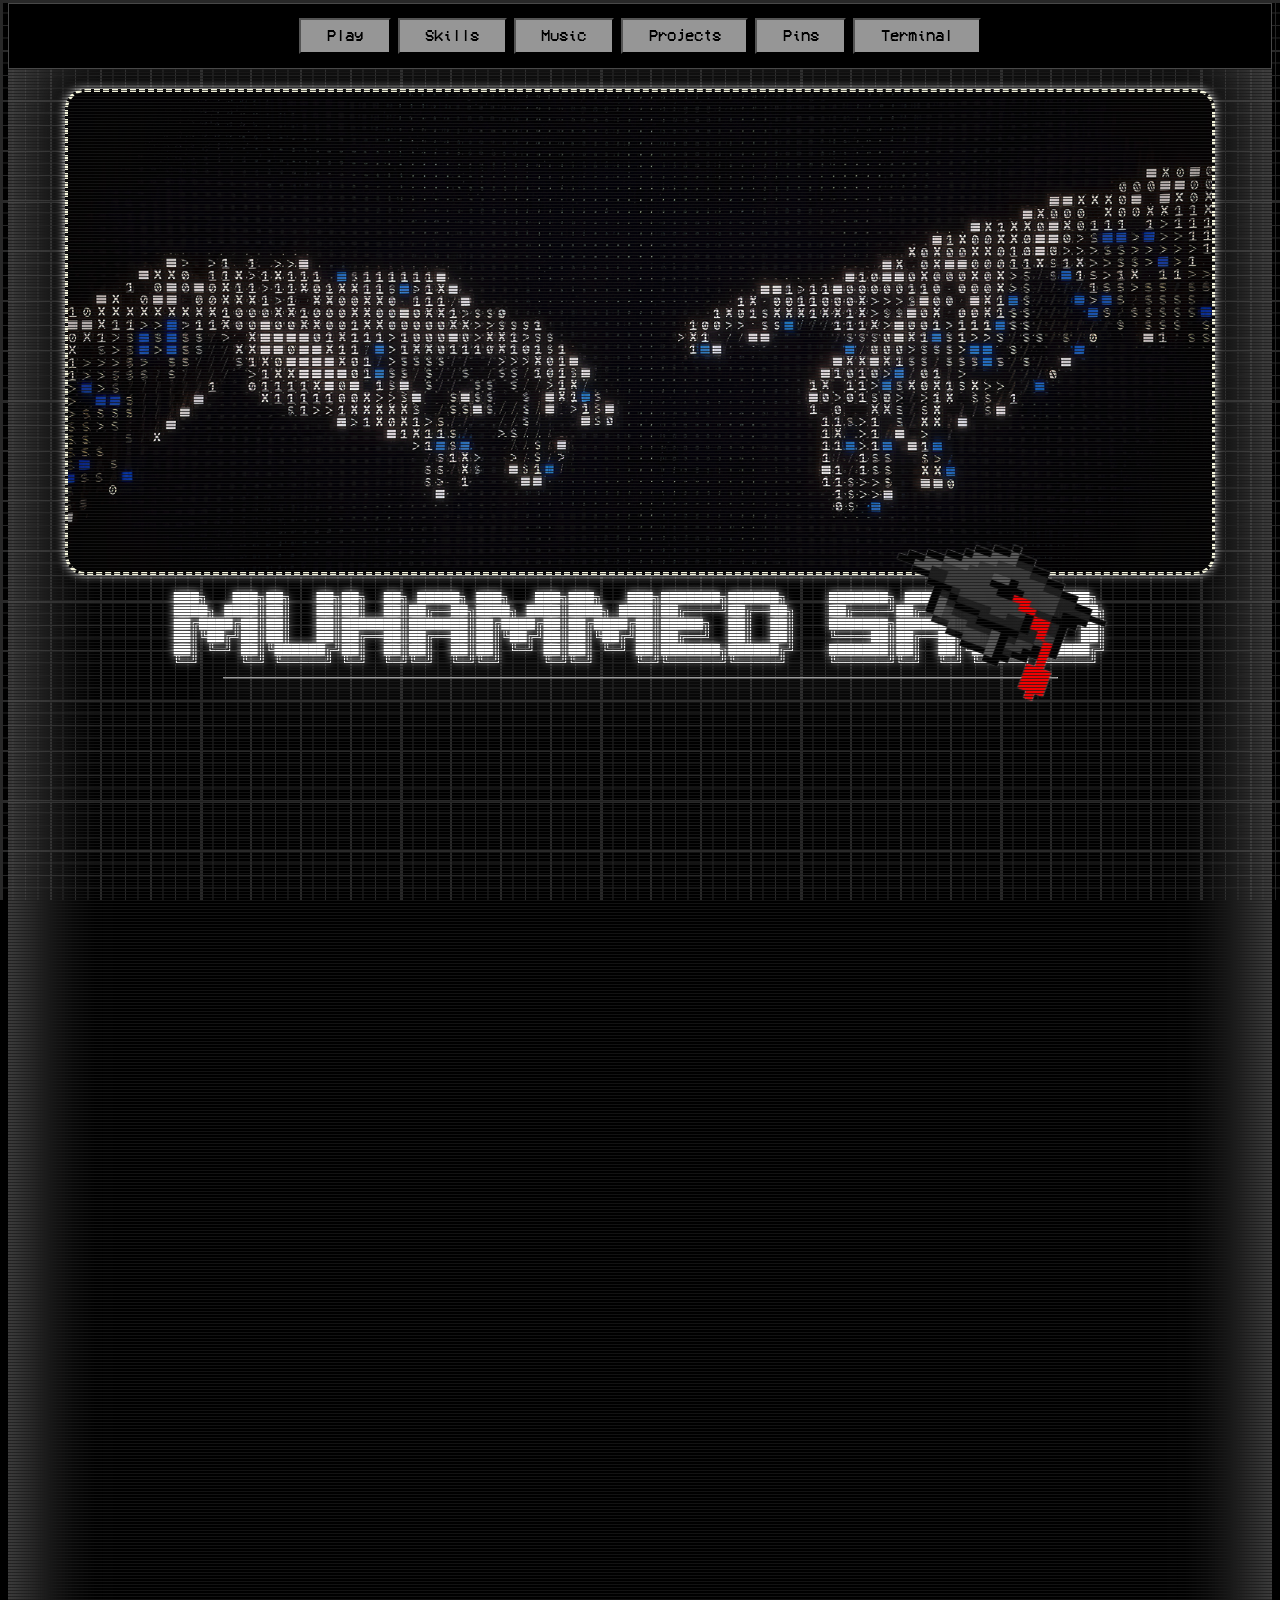
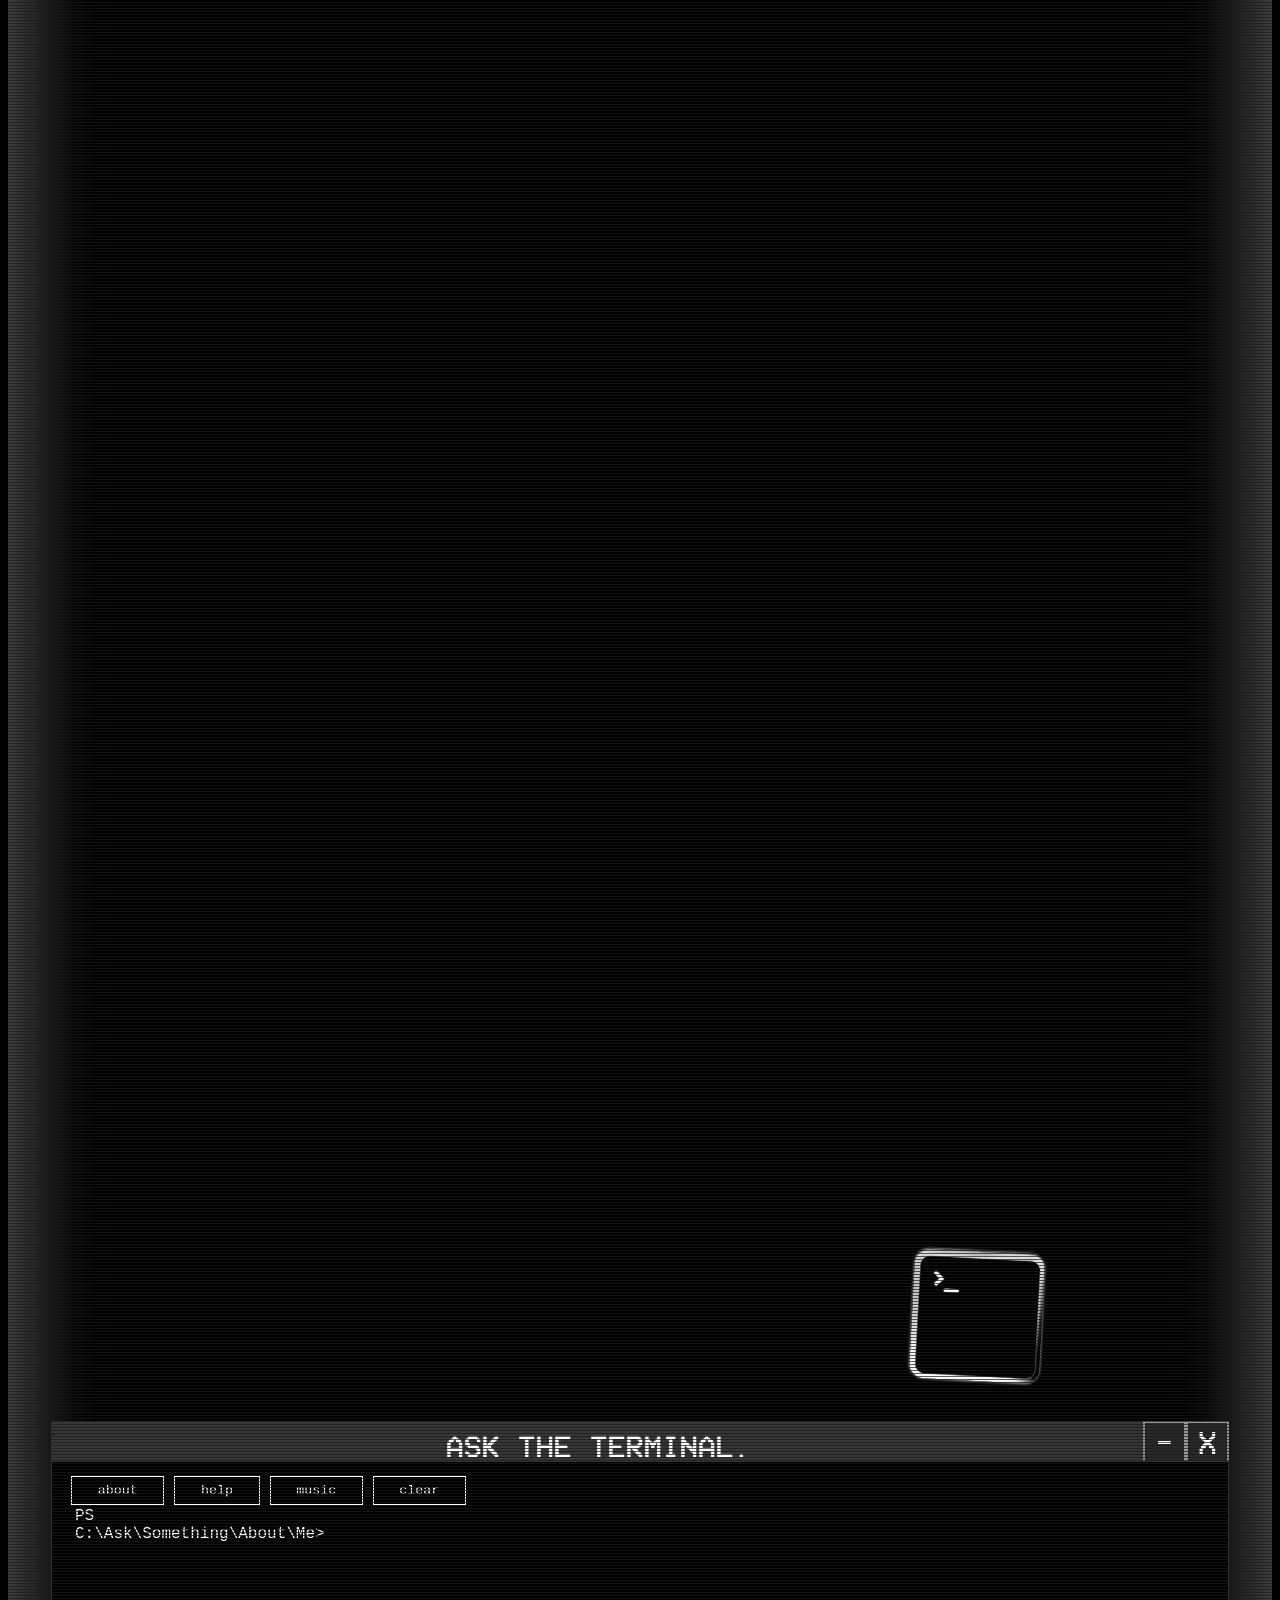
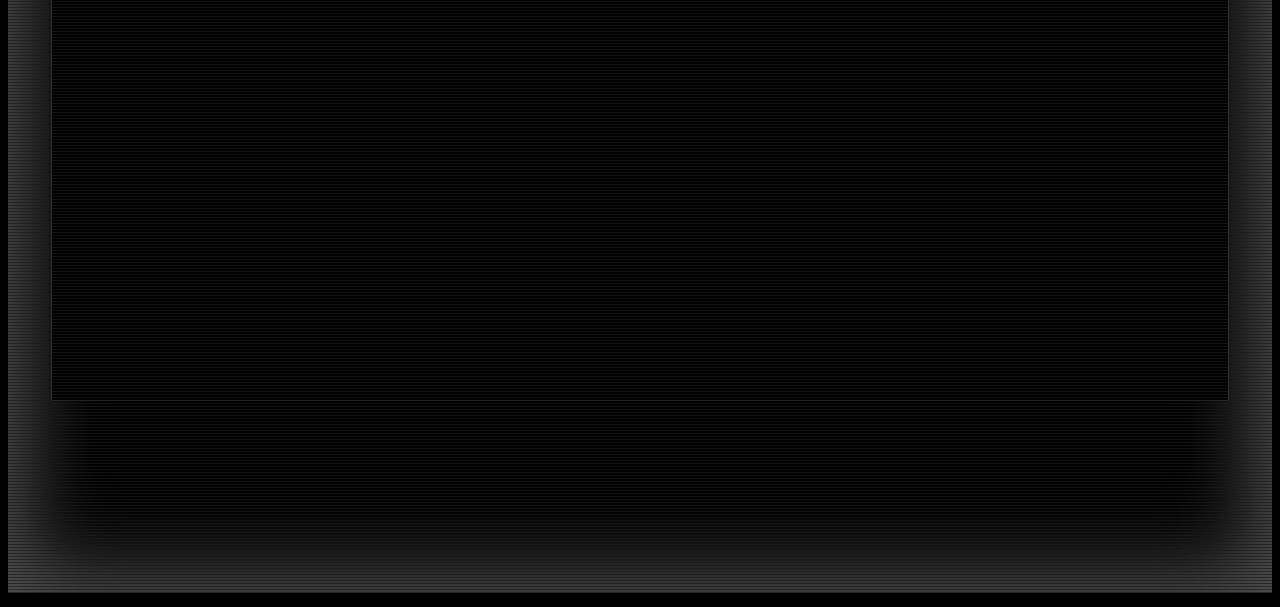
==== commit d15cd285: "CRT MONITOR EFFECT" ====
--- a/index.html
+++ b/index.html
@@ -8,7 +8,7 @@
         <link rel="stylesheet" href="index.css"></link>
     </head>
     <body>
-
+      
         <nav class="sitenav">
             <button class="navlink" data-target="music">Play</button>
             <button class="navlink" data-target="skills">Skills</button>
@@ -17,6 +17,8 @@
             <button class="navlink" data-target="pins">Pins</button>
             <button class="navlink" data-target="terminal">Terminal</button>
         </nav>
+          <div class="crt">
+            <div class="crtlines"></div>
         <div class="coolimgdiv"><header class="coolimg">
             <div class="timediv"><p class="time"></p>
         </header></div>
@@ -78,6 +80,7 @@
             <img class="sticker4 reveal-on-scroll fade-up" src="images/removed-background (4).png">
             <img class="sticker10 reveal-on-scroll fade-up" src="images/removed-background (12) (1).png">
             <img class="sticker11 reveal-on-scroll fade-up" src="images/removed-background (11).png">
+            <img class="sticker12 reveal-on-scroll fade-up" src="images/removed-background (14).png">
 
              <div class="namediv2" id="music1" style="margin-bottom: -50px;">
         <p class="name2 reveal-on-scroll fade-up">
@@ -129,7 +132,6 @@
         <img class="sticker5 reveal-on-scroll fade-up" src="images/removed-background (8).png">
         </div>
         </div>
-        </div>
         
                 <div style="
         margin-top: 60px;">
@@ -159,9 +161,6 @@
             </div>
         </div>
         </div>
-        </div>
-        </div>
-        </div>
 
         <div class="namediv2" style="position: relative;">
             <p class="name2 reveal-on-scroll fade-up" id="terminal" style="width:auto;
@@ -189,9 +188,7 @@
             <div class="inputline" id="activeInputRow">
                 <span class="prefix">PS C:\Ask\Something\About\Me> </span><textarea class="enter" type="text" id="userInput"></textarea>
             </div></div></div>
-        </div>
-        </div></div>
-    </div></div>
+        </div></div></div></div></div></div>
         <script src="index.js" defer></script>
         <script src="scale.js" defer></script>
     </body>
--- a/index.css
+++ b/index.css
@@ -13,6 +13,61 @@
                 width: 1600px;
                 transform-origin: top-left;
                 margin: 0 auto;
+            }
+            .crt{
+                position: relative;
+                overflow: hidden;
+                box-shadow: 
+                inset 0 0 80px rgb(82, 81, 81),
+                inset 0 0 100px rgba(81, 81, 81, 1);
+                z-index: 100;
+                margin: 0;
+                padding: 0;
+                padding-bottom: 15vw;
+                animation: crt 0.15s infinite;
+            }
+            .crtlines{
+                position: absolute;
+                top: 0;
+                left: 0;
+                width: 100%;
+                height: 100%;
+                z-index: 9999;
+                pointer-events: none;
+                background: 
+                linear-gradient(
+                        rgba(0, 0, 0, 0) 50%,
+                        rgba(26, 26, 26, 0.7) 60%
+                    );
+                
+                background-size: 100% 3px, 100% 300px;
+                animation: linesmove 0.3s linear infinite;
+                pointer-events: none;
+            }
+            
+            .crtlines::after, .crtlines::before{
+                position: absolute;
+                left: 0;
+                width: 100%;
+                height: 5px;
+                background-color: rgb(187, 190, 217);
+                box-shadow: 0 13px 10px 1px rgb(187, 190, 217);
+                opacity: 0.6; 
+                content: "";
+                animation: singleline 12s linear infinite;
+                z-index: 99;
+            }
+            .crtlines::after{
+                animation-delay: 6s; 
+            }
+            @keyframes singleline {
+                0% { top: 0%}
+                100% {top: 100%}
+            }
+             @keyframes crt {
+                0% {opacity: 0.99;}
+                50%{opacity: 0.90;} 
+                100%{opacity: 0.90;}
             }
             .sitenav{
                 display: flex;
@@ -27,7 +82,7 @@
                 margin-bottom: -50px;
                 position: sticky;
                 top: 0;
-                z-index: 100;
+                z-index: 9999;
             }
             .navlink{
                 background-color:#969696;
@@ -72,6 +127,7 @@
         html {
             overflow-x: hidden;
             width: 100%;
+            opacity: 1;
             background-color: #000000;
             background-image:   
                 linear-gradient(to right, #282828 3px, transparent 3px),
@@ -84,8 +140,9 @@
             background-attachment: fixed;
             min-height: 100vh;
             position: relative;
+            
         }
-
+       
         html::before {
             content: '';
             position: fixed;
@@ -124,7 +181,7 @@
 
         body {
             position: relative;
-            padding-bottom: 15vh;
+            width: 100;
         }
             .coolimg{
                 background-color: rgb(12,12,12);
@@ -193,7 +250,7 @@
                 justify-content: center;
             }
             .name{
-                color: #D4D4D4;
+                color: white;
                 font-family: monospace;
                 font-size: clamp(4px, 1.55vw, 14px);
                 font-weight: 400;
@@ -227,7 +284,7 @@
             }
             .line{
                 width: min(835px, 90vw);
-                color: #D4D4D4;
+                color: white;
                 box-shadow: 0px 0px 40px white;
             }
             .anim{
@@ -248,7 +305,7 @@
                 }
             }
                 .name1{
-                color: #D4D4D4;
+                color: white;
                 font-family: monospace;
                 font-size: 11px;
                 font-weight: 400;
@@ -295,7 +352,7 @@
                 padding: 0;
             }
             .show{
-                color: #D4D4D4;
+                color: white;
                 font-family: 'VCR OSD Mono';
                 font-size: 16px;
                 text-align: center;
@@ -303,7 +360,7 @@
                     margin-bottom: 6px;
             }
             .text{
-                color: #D4D4D4;
+                color: white;
                 background-color: rgb(32,32,32);
                 box-shadow: 0px 0px 10px #969696;
                 border-style: solid;
@@ -329,7 +386,7 @@
             .buttons{
                 display: block;
                 justify-content: left;
-                color:#D4D4D4;
+                color:white;
                 flex: 1;
                 width: min(700px, 88vw);
                 margin: 50px auto 0;
@@ -345,10 +402,8 @@
                 position: relative;
                 min-height: clamp(200px, 30vw, 480px);
             }
-            .polaroid{
-            }
             .name2{
-                color: #D4D4D4;
+                color: white;
                 text-shadow: 0px 0px 1px rgb(254, 254, 254);
                 text-align: center;
                 display: inline-block;
@@ -458,7 +513,7 @@
             }
             .about{
                 font-family: 'VCR OSD Mono';
-                color: #D4D4D4;
+                color: white;
                 font-size: clamp(14px, 1.5vw, 18px);
                 text-align: center;
                 display: flex;
@@ -479,6 +534,22 @@
                 box-sizing: border-box;
                 padding: clamp(4px, 1vw, 20px);
                 padding-top: 10px;
+                position: relative;
+            }
+            .terminal.locked{
+                overflow: hidden;
+            }
+            .snakeCanvas{
+                display: none;
+                position: absolute;
+                top: 0;
+                left: 0;
+                background-color: #000000;
+                z-index: 20;
+                image-rendering: pixelated
+            }
+            .snakeCanvas:active{
+                display: block;
             }
             .termwrap{
                 display: flex;
@@ -512,7 +583,7 @@
             }
             .termhead{
                 font-family: 'VCR OSD Mono';
-                color: #D4D4D4;
+                color: white;
                 text-align: center;
                 font-size: clamp(16px, 3vw, 30px);
                 font-weight: lighter;
@@ -532,11 +603,11 @@
             .help{
                 display: inline-block;
                 border-style: solid;
-                border-color: #D4D4D4;
+                border-color: white;
                 border-width: 1px;
                 padding: 0.5vw 2vw; 
                 background-color: #000000;
-                color:#D4D4D4;
+                color:white;
                 font-family: monospace;
             }
             .help:hover{
@@ -546,7 +617,7 @@
             }
             .help:active{
                 background-color: transparent;
-                color:#D4D4D4;
+                color:white;
             }
             .inputline{
                 display: inline-flex;
@@ -560,7 +631,7 @@
                 margin-top: 35px;
             }
             .prefix{
-                color: #D4D4D4;
+                color: white;
                 font-family: monospace;
                 font-size: 16px;
                 margin-left: 10px;
@@ -568,7 +639,7 @@
             .enter{
                 background-color: black;
                 font-family: monospace;
-                color: #D4D4D4;
+                color: white;
                 border: none;
                 flex-grow: 1;
                 outline: none;
@@ -588,7 +659,7 @@
                 border: none;
             }
             .past{
-                color: #D4D4D4;
+                color: white;
                 font-family: monospace;
                 font-size: 16px;
                 padding-left: 10px;
@@ -637,7 +708,7 @@
                 border-radius: 100%;
             }
             .sticker3:hover{
-                transform: rotate(17deg) scale(1.05);
+                transform: rotate(17deg) scale(1.2);
                 cursor: pointer;
             }
             .sticker3:active{
@@ -690,9 +761,6 @@
                 border-radius: 15px;
                 transform: rotate(3deg); 
             }
-                .polaroid{
-                
-            }
             .sticker6:hover{
                 transform: rotate(3deg) scale(1.15);
                 box-shadow: 0px 0px 9px #FFFFFF;
@@ -794,6 +862,22 @@
                 height: clamp(140px, 19vw, 180px);
                 width: clamp(140px, 19vw, 180px);
                 transform: rotate(0deg);
+            }
+            .sticker12{
+                position: absolute;
+                height: clamp(160px, 20vw, 220px);
+                width: clamp(160px, 20vw, 220px);
+                transform: rotate(-9deg);
+                top: 20%;
+                left: 12%;
+                transition: all 0.1s;
+            }
+            .sticker12:hover{
+                transform: rotate(-18deg) scale(1.2);
+                cursor: pointer;
+            }
+            .sticker12:active{
+                transform: rotate(-9deg) scale(1);
             }
             .box{
                 display: inline-flex;
@@ -844,7 +928,7 @@
             }
             .marqitem{
                 font-family: 'VCR OSD Mono';
-                color: #D4D4D4;
+                color: white;
                 white-space: nowrap;
                 padding: 0 clamp(16px, 3vw, 50px);
                 font-size: clamp(18px, 2.5vw, 36px);
@@ -861,7 +945,7 @@
             .X{
                 font-size: clamp(20px, 2.5vw, 36px);
                 font-family: 'VCR OSD Mono';
-                color:#D4D4D4;
+                color: white;
                 padding-right: 10px;
                 padding-left: 10px;
                 background-color: #282828;
@@ -902,7 +986,7 @@
             }
 
             @media (max-width: 1000px) {
-                .sticker1, .sticker2, .sticker3, .sticker4, .sticker8, .sticker10, .sticker11 {
+                .sticker1, .sticker2, .sticker3, .sticker4, .sticker5, .sticker6, .sticker8, .sticker10, .sticker11, .sticker12 {
                     display: none;
                 }
                 .polaroidiv {
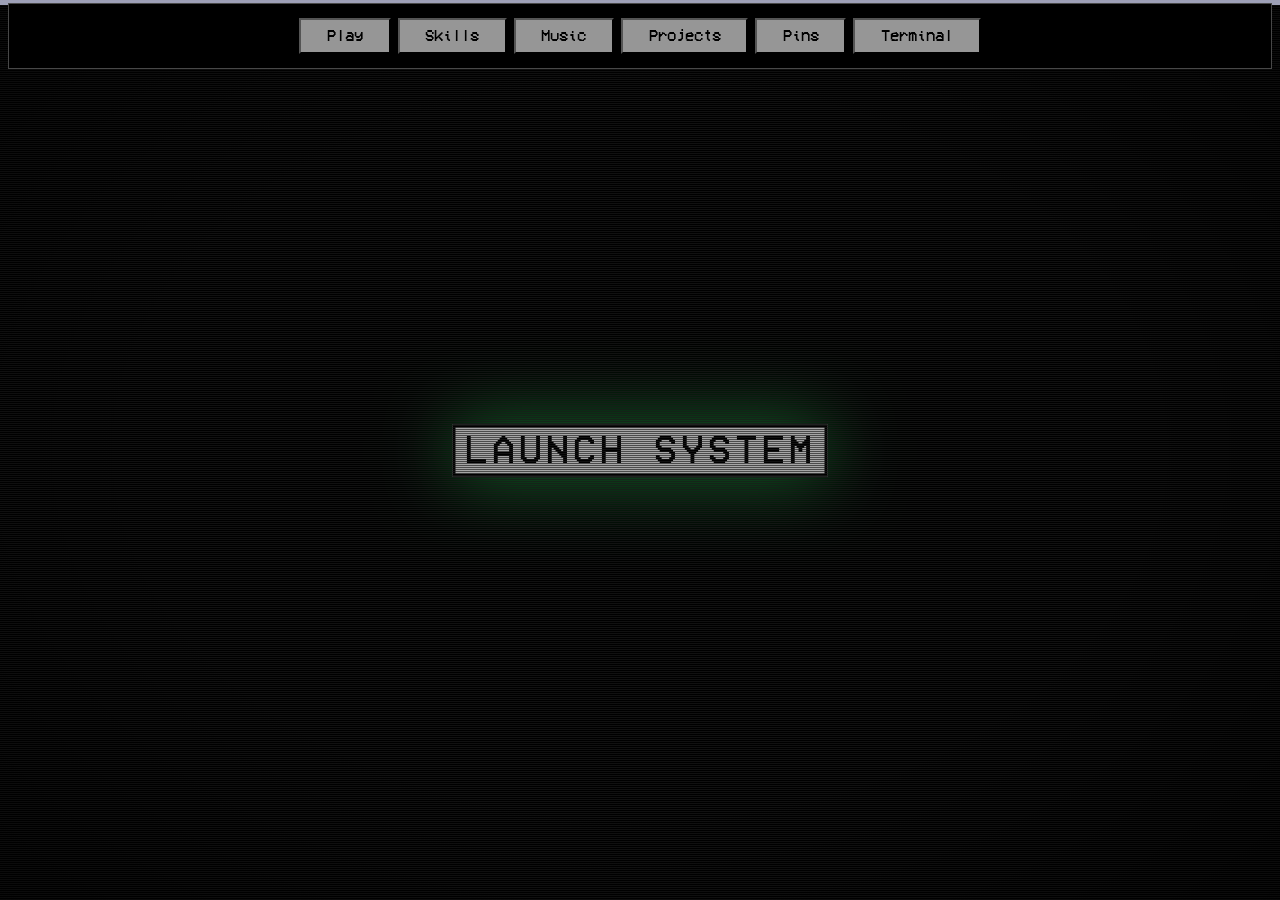
==== commit 1d161b59: "BOOT SCREEN" ====
--- a/index.html
+++ b/index.html
@@ -19,6 +19,13 @@
         </nav>
           <div class="crt">
             <div class="crtlines"></div>
+            <div class="bootscreen" id="bootScreen">
+                <div class="bootmain" id="bootMain">
+                    <button class="bootlaunchbtn" id="launchBtn">LAUNCH SYSTEM</button>
+                </div>
+                <div class="bootlog" id="bootLog"></div>
+            </div>
+            <div id="siteContent" class="sitecontent">
         <div class="coolimgdiv"><header class="coolimg">
             <div class="timediv"><p class="time"></p>
         </header></div>
@@ -189,6 +196,7 @@
                 <span class="prefix">PS C:\Ask\Something\About\Me> </span><textarea class="enter" type="text" id="userInput"></textarea>
             </div></div></div>
         </div></div></div></div></div></div>
+    </div>
         <script src="index.js" defer></script>
         <script src="scale.js" defer></script>
     </body>
--- a/index.css
+++ b/index.css
@@ -20,14 +20,16 @@
                 box-shadow: 
                 inset 0 0 80px rgb(82, 81, 81),
                 inset 0 0 100px rgba(81, 81, 81, 1);
-                z-index: 100;
+                z-index: 100;  
                 margin: 0;
                 padding: 0;
                 padding-bottom: 15vw;
                 animation: crt 0.15s infinite;
+                top: 0%;
+                border-radius: 50px / 30%;
             }
             .crtlines{
-                position: absolute;
+                position: fixed;
                 top: 0;
                 left: 0;
                 width: 100%;
@@ -35,14 +37,20 @@
                 z-index: 9999;
                 pointer-events: none;
                 background: 
+                radial-gradient(
+                    ellipse at center,
+                    transparent 55%,
+                    rgba(0, 0, 0, 0.75) 140%
+                ),
                 linear-gradient(
                         rgba(0, 0, 0, 0) 50%,
-                        rgba(26, 26, 26, 0.7) 60%
+                        rgba(26, 26, 26, 0.65) 60%
                     );
                 
-                background-size: 100% 3px, 100% 300px;
+                background-size: 100% 100%, 100% 2px;
                 animation: linesmove 0.3s linear infinite;
                 pointer-events: none;
+                inset: 0;
             }
             
             .crtlines::after, .crtlines::before{
@@ -51,7 +59,7 @@
                 width: 100%;
                 height: 5px;
                 background-color: rgb(187, 190, 217);
-                box-shadow: 0 13px 10px 1px rgb(187, 190, 217);
+                box-shadow: 0 -13px 10px 1px rgb(187, 190, 217);
                 opacity: 0.6; 
                 content: "";
                 animation: singleline 12s linear infinite;
@@ -61,13 +69,15 @@
                 animation-delay: 6s; 
             }
             @keyframes singleline {
-                0% { top: 0%}
+                0% { top: -70%}
                 100% {top: 100%}
+                
             }
              @keyframes crt {
                 0% {opacity: 0.99;}
                 50%{opacity: 0.90;} 
                 100%{opacity: 0.90;}
+
             }
             .sitenav{
                 display: flex;
@@ -402,6 +412,8 @@
                 position: relative;
                 min-height: clamp(200px, 30vw, 480px);
             }
+            .polaroid{
+            }
             .name2{
                 color: white;
                 text-shadow: 0px 0px 1px rgb(254, 254, 254);
@@ -761,6 +773,9 @@
                 border-radius: 15px;
                 transform: rotate(3deg); 
             }
+                .polaroid{
+                
+            }
             .sticker6:hover{
                 transform: rotate(3deg) scale(1.15);
                 box-shadow: 0px 0px 9px #FFFFFF;
@@ -1015,4 +1030,84 @@
                     width: min(340px, 80vw);
                     height: auto;
                 }
+            }
+            .sitecontent{
+                display: none;
+            }
+            .bootscreen{
+                position: fixed;
+                inset: 0;
+                width: 100%;
+                height: 100%;
+                background-color: black;
+                z-index: 5000;
+                display: flex;
+                align-items: center;
+                justify-content: center;
+                padding: 6vw;
+                text-align: left;
+            }
+            .bootscreen.gone{
+                display: none;
+            }
+            .bootmain{
+                display: flex;
+                align-items: center;
+                justify-content: center;
+            }
+            .bootlaunchbtn{
+                background-color: #A5A5A5;
+                color: black;
+                border-style: solid;
+                border-width: 2px;
+                font-family: 'VCR OSD Mono';
+                font-size: clamp(16px, 2.6vw, 26px);
+                letter-spacing: 3px; 
+                cursor: pointer;
+                box-shadow: 0px 0px 50px rgba(56, 255, 112, 0.55);
+                animation: bootbtn 1.6s ease-in-out infinite;
+                transition: all 0.1s ease-out;
+                transform: scale(1.5);
+            }
+            .bootlaunchbtn:hover{
+                background-color: rgba(56, 255, 112, 0.1);
+                transform: translate(-2px, -2px), scale(1.5);
+                color: #A5A5A5;
+                border-color: #A5A5A5;
+            }
+            .bootlaunchbtn:active{
+                transform: translate(1px, 1px);
+                box-shadow: 0px 0px 6px rgba(56, 255, 112, 0.6);
+            }
+            @keyframes bootbtn{
+                0%, 100% { box-shadow: 0px 0px 30px rgba(56, 255, 112, 0.4);}
+                50%{ box-shadow: 0px 0px 40px rgba(56, 255, 112, 0.9);}
+            }
+            .bootlog{
+                display: none;
+                color: #38ff70;
+                font-family: 'VCR OSD Mono';
+                font-size: clamp(13px, 1.9vw, 19px); 
+                text-shadow: 0px 0px 6px rgba(56, 255, 112, 0.8);
+                white-space: pre-wrap;
+                width: min(680px, 90vw);
+                line-height: 1.7;
+            }
+            .bootlog p {
+                margin: 0 0 2px 0;
+            }
+            .boot-cursor{
+                display: inline-block;
+                width: 0.55em;
+                height: 1em;
+                background-color: #38ff70;
+                box-shadow: 0px 0px 6px #38ff70;
+                animation: terminal-blink 0.8s infinite;
+                vertical-align: text-bottom;
+                margin-left: 2px;
+            }
+            @media (max-width: 560px) {
+                .bootscreen{
+                    padding: 8vw 6vw;
+                }
             }
